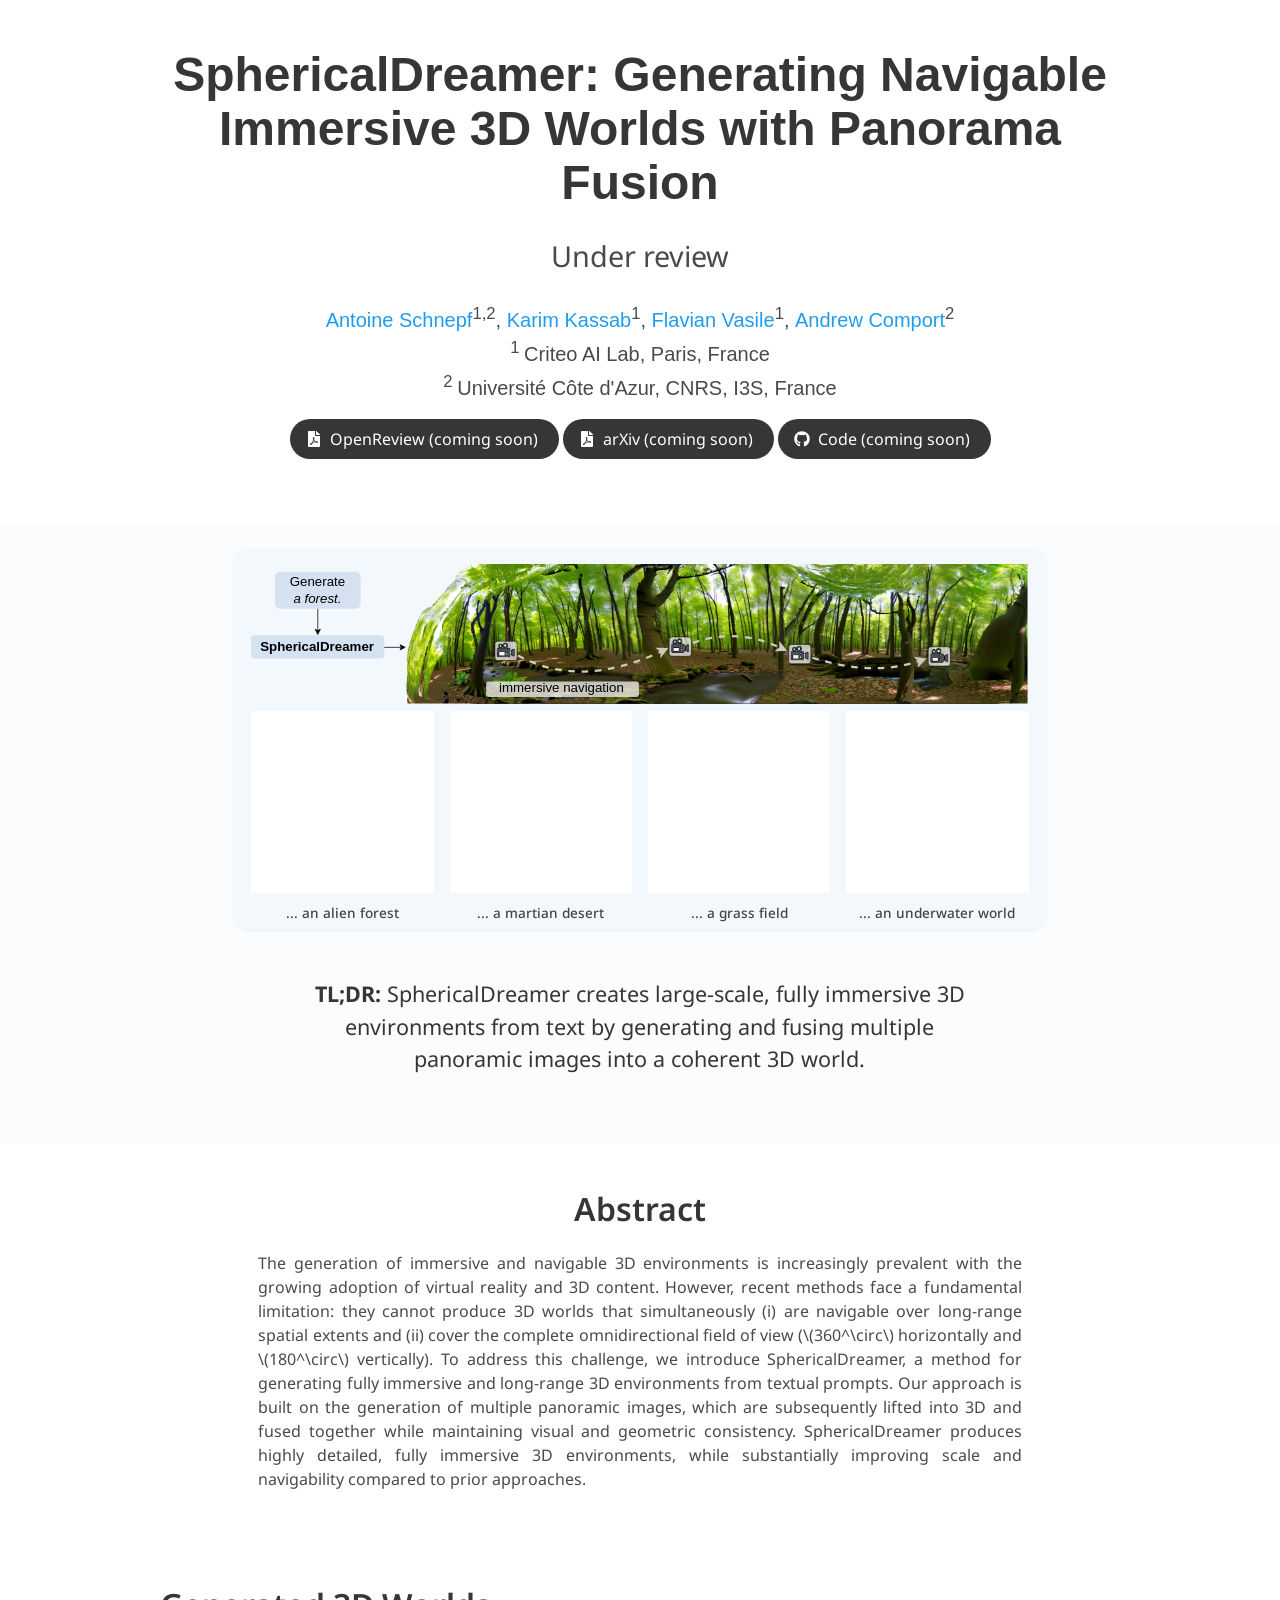
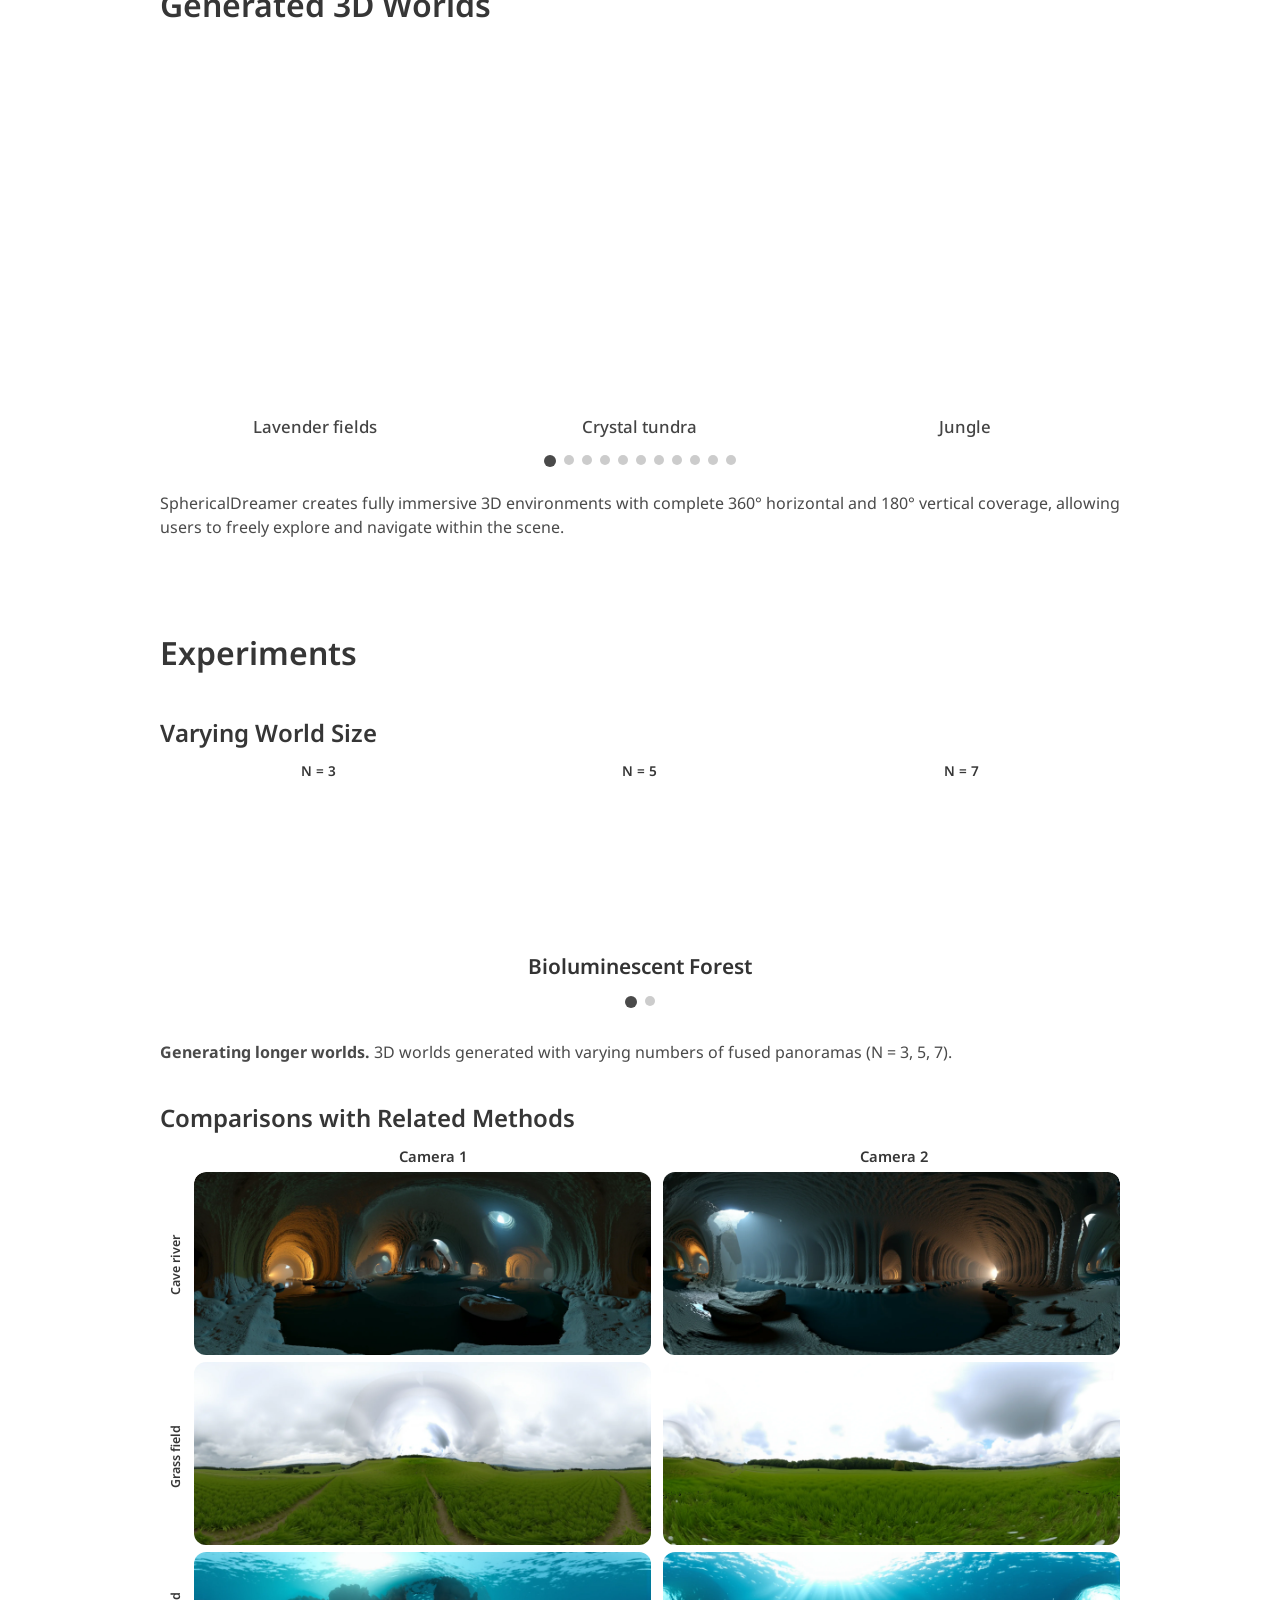
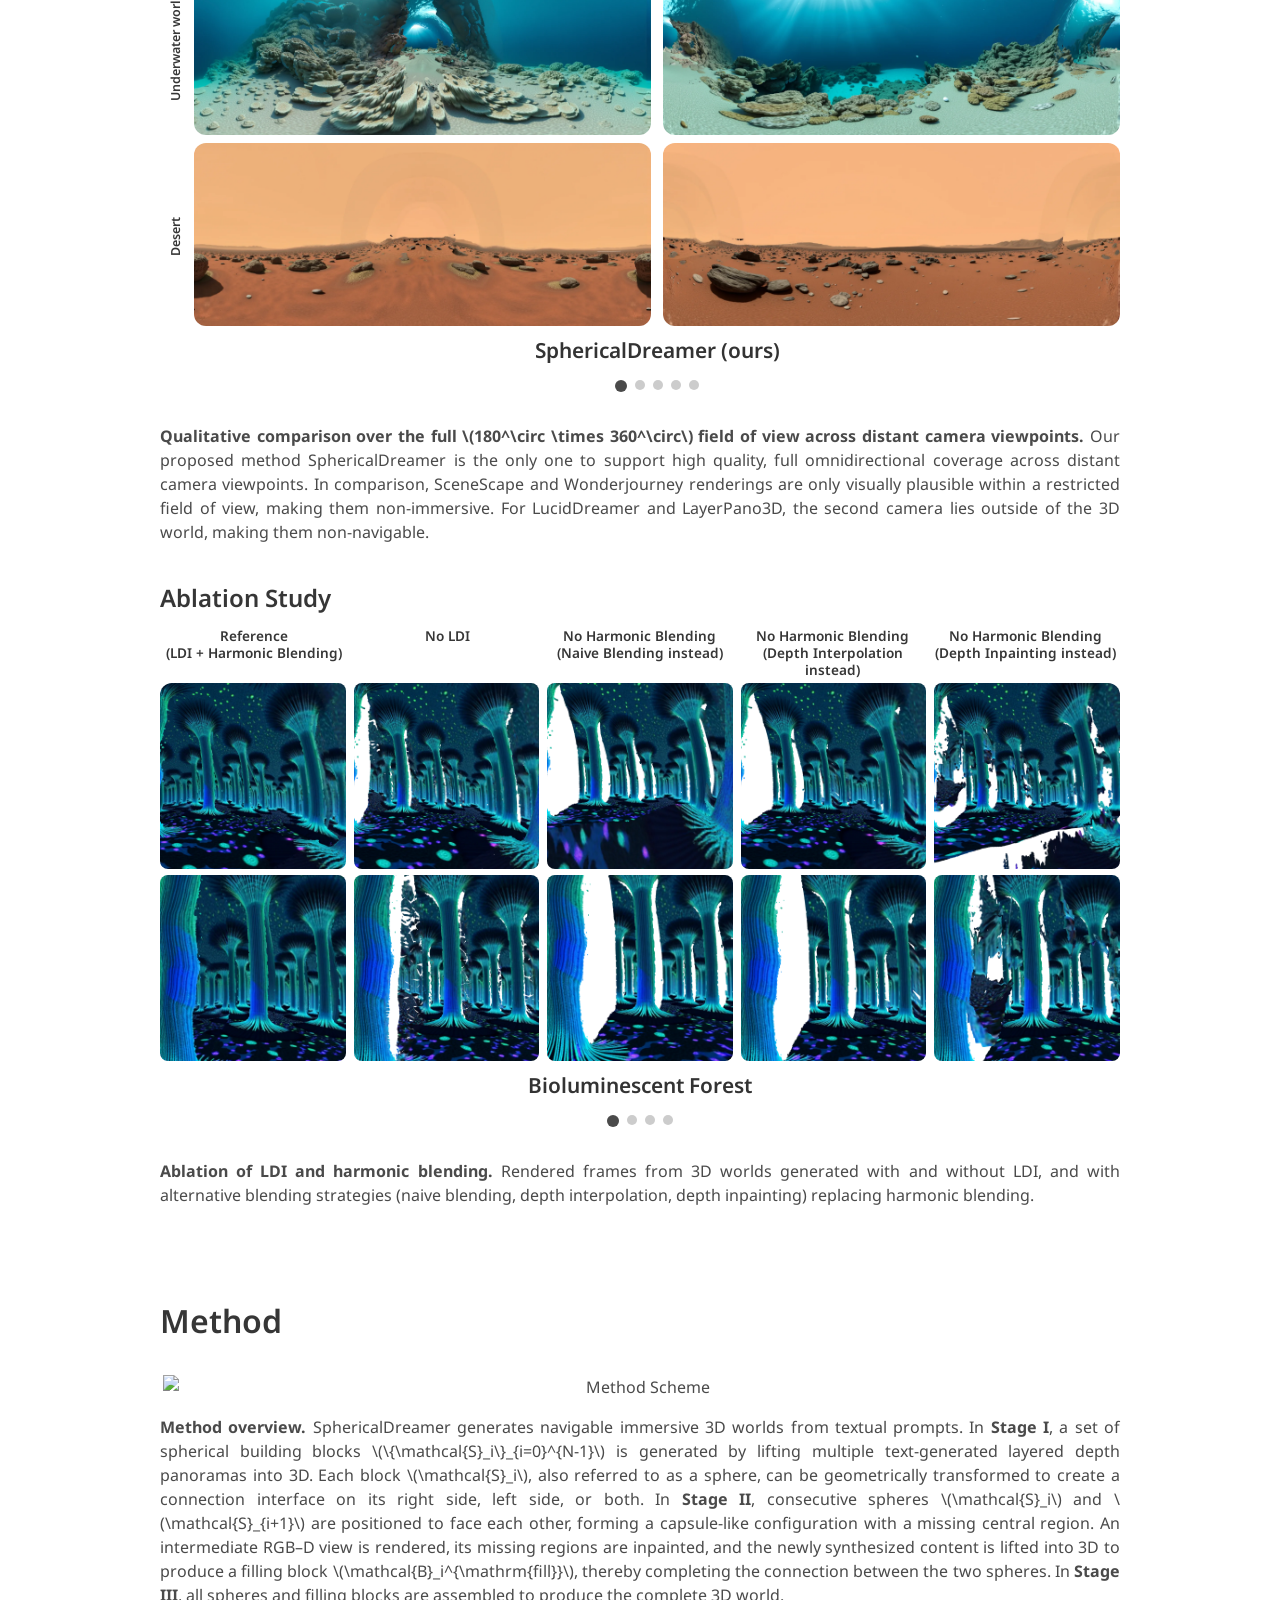
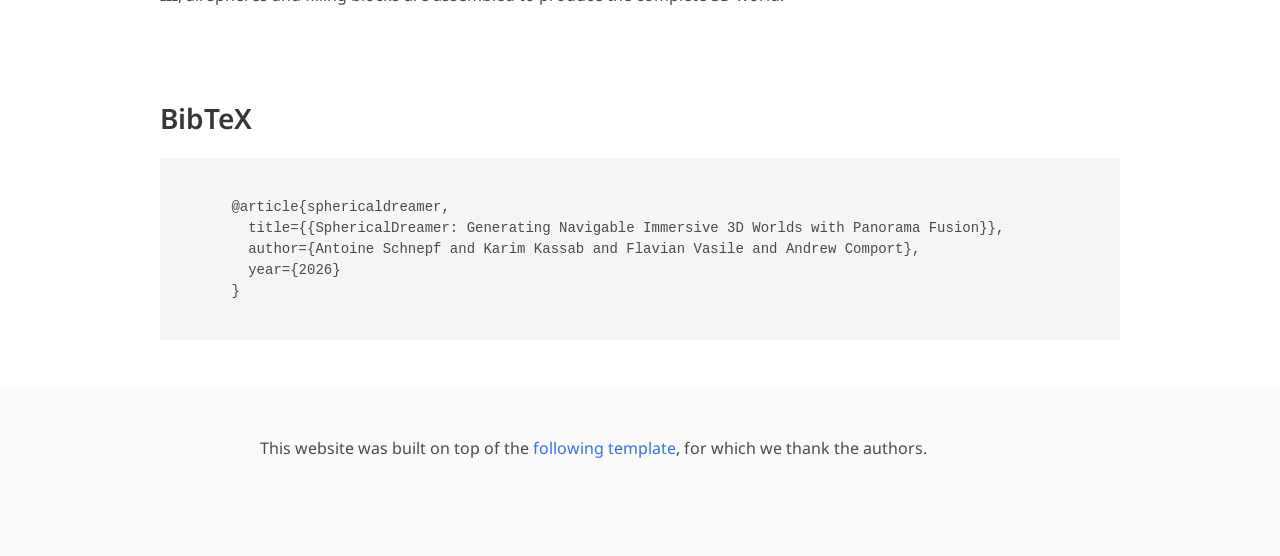
==== index.html @ f282c9ed "mobile version" ====
<!DOCTYPE html>
<html>
<head>
  <meta charset="utf-8">
  <meta name="description"
        content="">
  <meta name="keywords" content="NeRF">
  <meta name="viewport" content="width=device-width, initial-scale=1">
  <title>SphericalDreamer</title>

  <link rel="preconnect" href="https://fonts.googleapis.com">
  <link rel="preconnect" href="https://fonts.gstatic.com" crossorigin>
  <link href="https://fonts.googleapis.com/css?family=Google+Sans|Noto+Sans|Castoro"
        rel="stylesheet">

  <link rel="stylesheet" href="./static/css/bulma.min.css">
  <link rel="stylesheet" href="./static/css/bulma-carousel.min.css">
  <link rel="stylesheet" href="./static/css/bulma-slider.min.css">
  <link rel="stylesheet" href="./static/css/fontawesome.all.min.css">
  <link rel="stylesheet"
        href="https://cdn.jsdelivr.net/gh/jpswalsh/academicons@1/css/academicons.min.css">
  <link rel="stylesheet" href="./static/css/index.css">
  <script defer src="./static/js/fontawesome.all.min.js"></script>
  <script type="text/javascript" id="MathJax-script" async
        src="https://cdn.jsdelivr.net/npm/mathjax@3/es5/tex-mml-chtml.js">
  </script>
</head>

<body>
<section class="hero">
  <div class="hero-body">
    <div class="container is-max-desktop">
      <div class="columns is-centered">
        <div class="column has-text-centered">
          <h1 class="title is-1 publication-title">SphericalDreamer: Generating Navigable Immersive 3D Worlds with Panorama Fusion </h1>
          <h1 style="font-size:1.8rem">Under review</h1>
          <h1 style="font-size:1.8rem">   </h1><br>
          <div class="is-size-5 publication-authors">

            <span class="author-block">
              <a href="https://scholar.google.fr/citations?user=CcjdVBgAAAAJ&hl=fr" target="_blank" rel="noopener noreferrer">Antoine Schnepf</a><sup>1,2</sup>,
            </span>

            <span class="author-block">
              <a href="https://scholar.google.com/citations?user=0dObvuYAAAAJ&hl=fr" target="_blank" rel="noopener noreferrer">Karim Kassab</a><sup>1</sup>,
            </span>

            <span class="author-block">
              <a href="https://scholar.google.fr/citations?user=L7qb6ToAAAAJ&hl=en" target="_blank" rel="noopener noreferrer">Flavian Vasile</a><sup>1</sup>,
            </span>

            <span class="author-block">
              <a href="https://scholar.google.com/citations?user=8UW2vacAAAAJ&hl=en" target="_blank" rel="noopener noreferrer">Andrew Comport</a><sup>2</sup>
            </span>
          </div>

          <div class="is-size-5 publication-authors">
            <span class="author-block"><sup>1 </sup>Criteo AI Lab, Paris, France</span><br>
            <span class="author-block"><sup>2 </sup>Université Côte d'Azur, CNRS, I3S, France</span>
          </div>

          <div class="column has-text-centered">
            <div class="publication-links">
              <span class="link-block">
                <a href=""
                   class="external-link button is-normal is-rounded is-dark" target="_blank" rel="noopener noreferrer">
                  <span class="icon">
                      <i class="fas fa-file-pdf"></i>
                  </span>
                  <span>OpenReview (coming soon)</span>
                </a>
              </span>
              <span class="link-block">
                <a href=""
                   class="external-link button is-normal is-rounded is-dark" target="_blank" rel="noopener noreferrer">
                  <span class="icon">
                      <i class="fas fa-file-pdf"></i>
                  </span>
                  <span>arXiv (coming soon)</span>
                </a>
              </span>

              <span class="link-block">
                <a href=""
                   class="external-link button is-normal is-rounded is-dark" target="_blank" rel="noopener noreferrer">
                  <span class="icon">
                      <i class="fab fa-github"></i>
                  </span>
                  <span>Code (coming soon)</span>
                  </a>
              </span>

            </div>
          </div>
        </div>
      </div>
    </div>
  </div>

  <div class="hero-highlight-bleed">
    <div class="container is-max-desktop">
      <div class="columns is-centered">
        <div class="column" style="flex: none; width: 85%;">
          <div class="hero-fig-panel">
            <img src="./static/images/fig1-webpage.svg" alt="Figure 1" width="100%" style="display: block;"/>
            <div class="world-trio world-trio--hero columns is-variable is-2 is-multiline">
              <div class="column is-12-mobile is-3-tablet">
                <div class="world-trio__media">
                  <video autoplay muted loop playsinline preload="auto">
                    <source src="./static/videos/3d_worlds/alien_forest.mp4" type="video/mp4">
                  </video>
                </div>
                <p class="carousel-caption world-trio__caption">... an alien forest</p>
              </div>
              <div class="column is-12-mobile is-3-tablet">
                <div class="world-trio__media">
                  <video autoplay muted loop playsinline preload="auto">
                    <source src="./static/videos/3d_worlds/martian_desert.mp4" type="video/mp4">
                  </video>
                </div>
                <p class="carousel-caption world-trio__caption">... a martian desert</p>
              </div>
              <div class="column is-12-mobile is-3-tablet">
                <div class="world-trio__media">
                  <video autoplay muted loop playsinline preload="auto">
                    <source src="./static/videos/3d_worlds/grass_field.mp4" type="video/mp4">
                  </video>
                </div>
                <p class="carousel-caption world-trio__caption">... a grass field</p>
              </div>
              <div class="column is-12-mobile is-3-tablet">
                <div class="world-trio__media">
                  <video autoplay muted loop playsinline preload="auto">
                    <source src="./static/videos/3d_worlds/underwater.mp4" type="video/mp4">
                  </video>
                </div>
                <p class="carousel-caption world-trio__caption">... an underwater world</p>
              </div>
            </div>
          </div>
        </div>
      </div>
    </div>
    <div class="container is-max-desktop hero-tldr-wrap">
      <div class="columns is-centered">
        <div class="column has-text-centered" style="flex: none; width: 70%;">
          <div class="tldr-box">
            <p class="tldr-box-text"><span class="tldr-label">TL;DR:</span> SphericalDreamer creates large-scale, fully immersive 3D environments from text by generating and fusing multiple panoramic images into a coherent 3D world.</p>
          </div>
        </div>
      </div>
    </div>
  </div>
</section>

<section class="section">
  <div class="container is-max-desktop">
    <div class="columns is-centered">
      <div class="column is-four-fifths">
        <div class="abstract-panel">
          <h2 class="title is-3 has-text-centered">Abstract</h2>
          <div class="content has-text-justified">
            <p>The generation of immersive and navigable 3D environments is increasingly prevalent with the growing adoption of virtual reality and 3D content. However, recent methods face a fundamental limitation: they cannot produce 3D worlds that simultaneously (i) are navigable over long-range spatial extents and (ii) cover the complete omnidirectional field of view (\(360^\circ\) horizontally and \(180^\circ\) vertically). To address this challenge, we introduce SphericalDreamer, a method for generating fully immersive and long-range 3D environments from textual prompts. Our approach is built on the generation of multiple panoramic images, which are subsequently lifted into 3D and fused together while maintaining visual and geometric consistency. SphericalDreamer produces highly detailed, fully immersive 3D environments, while substantially improving scale and navigability compared to prior approaches.</p>
          </div>
        </div>
      </div>
    </div>
  </div>
</section>

<section class="section">
  <div class="container is-max-desktop">
    <div class="columns is-centered">
      <div class="column is-full-width">
        <h2 class="title is-3">Generated 3D Worlds</h2>

          <br><br>
          <div class="video-carousel video-carousel--triple" id="tripleWorldsCarousel">
            <button type="button" class="carousel-arrow prev" aria-label="Show previous videos">
              <svg viewBox="0 0 24 24"><path d="M15.41 7.41L14 6l-6 6 6 6 1.41-1.41L10.83 12z"/></svg>
            </button>
            <button type="button" class="carousel-arrow next" aria-label="Show next videos">
              <svg viewBox="0 0 24 24"><path d="M8.59 16.59L10 18l6-6-6-6-1.41 1.41L13.17 12z"/></svg>
            </button>
            <div class="carousel-viewport carousel-viewport--triple">
            <div class="carousel-track" id="tripleCarouselTrack">
              <div class="carousel-slide" data-caption="Lavender fields">
                <div class="triple-slide-media">
                  <video autoplay muted playsinline preload="auto" data-triple-video><source src="./static/videos/3d_worlds/lavander_fields.mp4" type="video/mp4"></video>
                </div>
                <p class="carousel-caption triple-slide-caption">Lavender fields</p>
              </div>
              <div class="carousel-slide" data-caption="Crystal tundra">
                <div class="triple-slide-media">
                  <video autoplay muted playsinline preload="auto" data-triple-video><source src="./static/videos/3d_worlds/crystal_toundra.mp4" type="video/mp4"></video>
                </div>
                <p class="carousel-caption triple-slide-caption">Crystal tundra</p>
              </div>
              <div class="carousel-slide" data-caption="Jungle">
                <div class="triple-slide-media">
                  <video autoplay muted playsinline preload="auto" data-triple-video><source src="./static/videos/3d_worlds/jungle.mp4" type="video/mp4"></video>
                </div>
                <p class="carousel-caption triple-slide-caption">Jungle</p>
              </div>
              <div class="carousel-slide" data-caption="Cave river">
                <div class="triple-slide-media">
                  <video autoplay muted playsinline preload="auto" data-triple-video><source src="./static/videos/3d_worlds/cave_river.mp4" type="video/mp4"></video>
                </div>
                <p class="carousel-caption triple-slide-caption">Cave river</p>
              </div>
              <div class="carousel-slide" data-caption="Desolated landscape">
                <div class="triple-slide-media">
                  <video autoplay muted playsinline preload="none" data-triple-video><source src="./static/videos/3d_worlds/desolated_landscape.mp4" type="video/mp4"></video>
                </div>
                <p class="carousel-caption triple-slide-caption">Desolated landscape</p>
              </div>
              <div class="carousel-slide" data-caption="Tomato fields">
                <div class="triple-slide-media">
                  <video autoplay muted playsinline preload="none" data-triple-video><source src="./static/videos/3d_worlds/tomato_fields.mp4" type="video/mp4"></video>
                </div>
                <p class="carousel-caption triple-slide-caption">Tomato fields</p>
              </div>
              <div class="carousel-slide" data-caption="Wetlands">
                <div class="triple-slide-media">
                  <video autoplay muted playsinline preload="none" data-triple-video><source src="./static/videos/3d_worlds/wetlands.mp4" type="video/mp4"></video>
                </div>
                <p class="carousel-caption triple-slide-caption">Wetlands</p>
              </div>
              <div class="carousel-slide" data-caption="Alien forest">
                <div class="triple-slide-media">
                  <video autoplay muted playsinline preload="none" data-triple-video><source src="./static/videos/3d_worlds/alien_forest.mp4" type="video/mp4"></video>
                </div>
                <p class="carousel-caption triple-slide-caption">Alien forest</p>
              </div>
              <div class="carousel-slide" data-caption="Martian desert">
                <div class="triple-slide-media">
                  <video autoplay muted playsinline preload="none" data-triple-video><source src="./static/videos/3d_worlds/martian_desert.mp4" type="video/mp4"></video>
                </div>
                <p class="carousel-caption triple-slide-caption">Martian desert</p>
              </div>
              <div class="carousel-slide" data-caption="Grass field">
                <div class="triple-slide-media">
                  <video autoplay muted playsinline preload="none" data-triple-video><source src="./static/videos/3d_worlds/grass_field.mp4" type="video/mp4"></video>
                </div>
                <p class="carousel-caption triple-slide-caption">Grass field</p>
              </div>
              <div class="carousel-slide" data-caption="Underwater world">
                <div class="triple-slide-media">
                  <video autoplay muted playsinline preload="none" data-triple-video><source src="./static/videos/3d_worlds/underwater.mp4" type="video/mp4"></video>
                </div>
                <p class="carousel-caption triple-slide-caption">Underwater world</p>
              </div>
            </div>
            </div>
            <div class="carousel-dots" id="tripleCarouselDots"></div>
          </div>

          <script>
          // Shared swipe helper — attaches touch listeners to a carousel element.
          // onLeft = swipe left (next), onRight = swipe right (prev).
          function addSwipe(el, onLeft, onRight) {
            var sx = null;
            el.addEventListener('touchstart', function(e) {
              sx = e.touches[0].clientX;
            }, { passive: true });
            el.addEventListener('touchend', function(e) {
              if (sx === null) return;
              var dx = e.changedTouches[0].clientX - sx;
              sx = null;
              if (Math.abs(dx) < 40) return;
              if (dx < 0) onLeft(); else onRight();
            }, { passive: true });
          }
          </script>

          <script>
          (function() {
            var GAP = 14;
            var TRANSITION_MS = 500;
            var PLAYBACK_RATE = 0.7;
            var SYNC_MS = 200;
            var SYNC_EPS = 0.12;
            var track = document.getElementById('tripleCarouselTrack');
            var carousel = document.getElementById('tripleWorldsCarousel');
            var tripleViewport = carousel.querySelector('.carousel-viewport--triple');
            var btnPrev = carousel.querySelector('.carousel-arrow.prev');
            var btnNext = carousel.querySelector('.carousel-arrow.next');
            var dotsContainer = document.getElementById('tripleCarouselDots');

            var slidesOrig = Array.prototype.slice.call(track.querySelectorAll('.carousel-slide'));
            var realTotal = slidesOrig.length;
            function getVisible() { return window.innerWidth <= 768 ? 1 : 3; }
            var visible = getVisible();
            var infinite = realTotal > visible;
            var maxIdx = infinite ? (realTotal - 1) : Math.max(0, realTotal - visible);
            var clonePad = visible + 2;
            var prefixCount = infinite ? Math.min(clonePad, realTotal) : 0;
            var suffixCount = prefixCount;

            if (infinite) {
              for (var pi = prefixCount - 1; pi >= 0; pi--) {
                var srcPre = slidesOrig[realTotal - prefixCount + pi];
                var clonePre = srcPre.cloneNode(true);
                clonePre.setAttribute('data-carousel-clone', 'prefix');
                track.insertBefore(clonePre, track.firstChild);
              }
              for (var sj = 0; sj < suffixCount; sj++) {
                var cloneSuf = slidesOrig[sj].cloneNode(true);
                cloneSuf.setAttribute('data-carousel-clone', 'suffix');
                track.appendChild(cloneSuf);
              }
            }

            var slides = track.querySelectorAll('.carousel-slide');
            var current = 0;
            var stepPx = 0;
            var wrapLock = false;
            var wrapTimer = null;
            var wrapEndHandler = null;

            carousel.style.setProperty('--carousel-slides', realTotal);
            carousel.style.setProperty('--triple-gap', GAP + 'px');

            var numDots = infinite ? realTotal : (maxIdx + 1);
            for (var i = 0; i < numDots; i++) {
              var dot = document.createElement('button');
              dot.className = 'carousel-dot' + (i === 0 ? ' active' : '');
              dot.setAttribute('aria-label', 'Go to triple carousel position ' + (i + 1));
              dot.dataset.index = i;
              dotsContainer.appendChild(dot);
            }
            var dots = dotsContainer.querySelectorAll('.carousel-dot');

            var groupsByKey = {};

            function mediaKey(v) {
              var candidates = [v.currentSrc, v.src];
              var srcEl = v.querySelector('source');
              if (srcEl) {
                if (srcEl.getAttribute('src')) candidates.push(srcEl.getAttribute('src'));
                if (srcEl.src) candidates.push(srcEl.src);
              }
              for (var i = 0; i < candidates.length; i++) {
                if (!candidates[i]) continue;
                try {
                  return new URL(candidates[i], document.baseURI).pathname;
                } catch (err) {}
              }
              return '';
            }

            function refreshGroups() {
              groupsByKey = {};
              Array.prototype.forEach.call(track.querySelectorAll('[data-triple-video]'), function(v) {
                var k = mediaKey(v);
                if (!k) return;
                if (!groupsByKey[k]) groupsByKey[k] = [];
                groupsByKey[k].push(v);
              });
            }

            function leaderVideoForKey(key) {
              for (var oi = 0; oi < slidesOrig.length; oi++) {
                var cand = slidesOrig[oi].querySelector('[data-triple-video]');
                if (cand && mediaKey(cand) === key) return cand;
              }
              var g = groupsByKey[key];
              return g && g[0] ? g[0] : null;
            }

            function setTimeForLogicalIndex(logicalIdx, t) {
              var slide = slidesOrig[logicalIdx];
              if (!slide) return;
              var ref = slide.querySelector('[data-triple-video]');
              if (!ref) return;
              var key = mediaKey(ref);
              var list = groupsByKey[key];
              if (!list || !list.length) return;
              var d = list[0].duration;
              if (d && isFinite(d)) t = Math.min(Math.max(0, t), Math.max(0, d - 0.04));
              else t = Math.max(0, t);
              list.forEach(function(v) {
                try {
                  if (Math.abs(v.currentTime - t) > 0.02) v.currentTime = t;
                } catch (ignore) {}
              });
            }

            function syncVisibleTimesToLogical(physicalStart, logicalIndices) {
              for (var k = 0; k < visible; k++) {
                var el = slides[physicalStart + k];
                if (!el) continue;
                var v = el.querySelector('[data-triple-video]');
                if (v) setTimeForLogicalIndex(logicalIndices[k], v.currentTime);
              }
            }

            function syncBeforeForwardSnap() {
              syncVisibleTimesToLogical(prefixCount + realTotal, [0, 1, 2]);
            }

            function syncBeforeBackwardSnap() {
              syncVisibleTimesToLogical(prefixCount - 1, [realTotal - 1, 0, 1]);
            }

            function restartGroupFromVideo(v) {
              if (!track.contains(v)) return;
              var k = mediaKey(v);
              if (!groupsByKey[k]) refreshGroups();
              var list = groupsByKey[k];
              if (!list) return;
              list.forEach(function(node) {
                node.currentTime = 0;
                node.playbackRate = PLAYBACK_RATE;
                node.play().catch(function() {});
              });
            }

            function syncClonesToLeaders() {
              Object.keys(groupsByKey).forEach(function(key) {
                var lead = leaderVideoForKey(key);
                if (!lead || lead.readyState < 1) return;
                var t = lead.currentTime;
                groupsByKey[key].forEach(function(v) {
                  if (v !== lead && Math.abs(v.currentTime - t) > SYNC_EPS) {
                    try {
                      v.currentTime = t;
                    } catch (ignore) {}
                  }
                });
              });
            }

            function resumeAllVideos() {
              Object.keys(groupsByKey).forEach(function(key) {
                groupsByKey[key].forEach(function(v) {
                  v.playbackRate = PLAYBACK_RATE;
                  if (v.paused && v.readyState >= 2) v.play().catch(function() {});
                });
              });
            }

            refreshGroups();

            // Track which logical indices have been triggered for preload.
            // Slides 0-3 start with preload="auto" in HTML; the rest are "none".
            var videoPreloaded = [];
            for (var vi = 0; vi < realTotal; vi++) videoPreloaded[vi] = vi < 4;

            // Trigger preload for a logical index that still has preload="none".
            function preloadLogicalVideo(idx) {
              idx = ((idx % realTotal) + realTotal) % realTotal;
              if (videoPreloaded[idx]) return;
              videoPreloaded[idx] = true;
              var slide = slidesOrig[idx];
              if (!slide) return;
              var v = slide.querySelector('[data-triple-video]');
              if (!v || v.preload === 'auto') return;
              v.preload = 'auto';
              v.load();
            }

            Array.prototype.forEach.call(track.querySelectorAll('[data-triple-video]'), function(v) {
              v.defaultPlaybackRate = PLAYBACK_RATE;
              v.playbackRate = PLAYBACK_RATE;
              v.addEventListener('loadedmetadata', function onMeta() {
                v.playbackRate = PLAYBACK_RATE;
                refreshGroups();
              });
              v.addEventListener('ended', function onEnd() {
                restartGroupFromVideo(v);
              });
              v.play().catch(function() {});
            });
            setInterval(syncClonesToLeaders, SYNC_MS);

            function translateXLogical() {
              if (!infinite) return current * stepPx;
              return (prefixCount + current) * stepPx;
            }

            function clearWrapState() {
              if (wrapTimer) {
                clearTimeout(wrapTimer);
                wrapTimer = null;
              }
              if (wrapEndHandler) {
                track.removeEventListener('transitionend', wrapEndHandler);
                wrapEndHandler = null;
              }
              wrapLock = false;
            }

            function syncLayout() {
              visible = getVisible();
              var W = tripleViewport ? tripleViewport.clientWidth : carousel.clientWidth;
              if (!W || W < 1) {
                requestAnimationFrame(syncLayout);
                return;
              }
              var s;
              if (realTotal <= visible) {
                s = realTotal > 0 ? W / realTotal : W;
              } else {
                s = Math.max(0, (W - (visible - 1) * GAP) / visible);
              }
              var physicalCount = slides.length;
              var trackWidth = physicalCount * s + Math.max(0, physicalCount - 1) * GAP;
              track.style.width = trackWidth + 'px';
              stepPx = s + GAP;
              slides.forEach(function(sl) {
                sl.style.flex = '0 0 ' + s + 'px';
                sl.style.width = s + 'px';
                sl.style.minWidth = '0';
              });
              track.style.transform = 'translateX(-' + translateXLogical() + 'px)';
            }

            function updateButtons() {
              btnPrev.disabled = false;
              btnNext.disabled = false;
            }

            function updateDots() {
              dots.forEach(function(d, i) {
                d.classList.toggle('active', i === current);
              });
            }

            function applyTransform(instant) {
              var x = translateXLogical();
              if (instant) {
                var prev = track.style.transition;
                track.style.transition = 'none';
                track.style.transform = 'translateX(-' + x + 'px)';
                void track.offsetWidth;
                track.style.transition = prev;
              } else {
                track.style.transform = 'translateX(-' + x + 'px)';
              }
            }

            function goTo(index) {
              clearWrapState();
              if (index < 0) index = 0;
              if (index > maxIdx) index = maxIdx;
              current = index;
              applyTransform(false);
              resumeAllVideos();
              updateButtons();
              updateDots();
              preloadLogicalVideo(current + visible);
            }

            function finishForwardWrap() {
              if (!wrapLock) return;
              clearWrapState();
              syncBeforeForwardSnap();
              current = 0;
              applyTransform(true);
              resumeAllVideos();
              updateDots();
              updateButtons();
              preloadLogicalVideo(current + visible);
            }

            function finishBackwardWrap() {
              if (!wrapLock) return;
              clearWrapState();
              syncBeforeBackwardSnap();
              current = maxIdx;
              applyTransform(true);
              resumeAllVideos();
              updateDots();
              updateButtons();
              preloadLogicalVideo(current + visible);
            }

            function goStep(delta) {
              if (wrapLock) return;

              if (!infinite) {
                var nextSimple = current + delta;
                var instantWrap =
                  (delta > 0 && current >= maxIdx) ||
                  (delta < 0 && current <= 0);
                if (delta > 0 && nextSimple > maxIdx) nextSimple = 0;
                if (delta < 0 && nextSimple < 0) nextSimple = maxIdx;
                current = nextSimple;
                applyTransform(instantWrap);
                resumeAllVideos();
                updateButtons();
                updateDots();
                preloadLogicalVideo(current + visible);
                return;
              }

              if (delta > 0 && current === maxIdx) {
                wrapLock = true;
                var ghostForward = (prefixCount + realTotal) * stepPx;
                track.style.transform = 'translateX(-' + ghostForward + 'px)';
                wrapEndHandler = function(e) {
                  if (e.propertyName !== 'transform') return;
                  finishForwardWrap();
                };
                track.addEventListener('transitionend', wrapEndHandler);
                wrapTimer = setTimeout(finishForwardWrap, TRANSITION_MS + 80);
                updateButtons();
                return;
              }

              if (delta < 0 && current === 0) {
                wrapLock = true;
                var ghostBack = (prefixCount - 1) * stepPx;
                track.style.transform = 'translateX(-' + ghostBack + 'px)';
                wrapEndHandler = function(e) {
                  if (e.propertyName !== 'transform') return;
                  finishBackwardWrap();
                };
                track.addEventListener('transitionend', wrapEndHandler);
                wrapTimer = setTimeout(finishBackwardWrap, TRANSITION_MS + 80);
                updateButtons();
                return;
              }

              current += delta;
              applyTransform(false);
              resumeAllVideos();
              updateButtons();
              updateDots();
              preloadLogicalVideo(current + visible);
            }

            window.__navTripleGallery = function(delta) {
              if (delta < 0) goStep(-1);
              else if (delta > 0) goStep(1);
            };

            btnPrev.addEventListener('click', function() { goStep(-1); });
            btnNext.addEventListener('click', function() { goStep(1); });
            addSwipe(carousel, function() { goStep(1); }, function() { goStep(-1); });

            dotsContainer.addEventListener('click', function(e) {
              if (e.target.classList.contains('carousel-dot')) {
                goTo(parseInt(e.target.dataset.index, 10));
              }
            });

            syncLayout();
            updateButtons();
            updateDots();

            var resizeTimer;
            function onResize() {
              clearTimeout(resizeTimer);
              resizeTimer = setTimeout(function() {
                syncLayout();
              }, 80);
            }
            window.addEventListener('resize', onResize);
            if (typeof ResizeObserver !== 'undefined' && tripleViewport) {
              new ResizeObserver(onResize).observe(tripleViewport);
            }

            document.addEventListener('keydown', function(e) {
              if (e.key !== 'ArrowLeft' && e.key !== 'ArrowRight') return;
              if (e.target.closest && e.target.closest('input, textarea, select, [contenteditable="true"]')) return;
              var delta = e.key === 'ArrowLeft' ? -1 : 1;
              var singleEl = document.getElementById('worldsCarousel');
              var tripleEl = document.getElementById('tripleWorldsCarousel');
              function intersectArea(el) {
                if (!el) return 0;
                var r = el.getBoundingClientRect();
                var top = Math.max(0, r.top);
                var bottom = Math.min(window.innerHeight, r.bottom);
                var left = Math.max(0, r.left);
                var right = Math.min(window.innerWidth, r.right);
                var h = bottom - top;
                var w = right - left;
                return h > 0 && w > 0 ? h * w : 0;
              }
              var active = document.activeElement;
              if (tripleEl && tripleEl.contains(active) && typeof window.__navTripleGallery === 'function') {
                e.preventDefault();
                window.__navTripleGallery(delta);
                return;
              }
              if (singleEl && singleEl.contains(active) && typeof window.__navSingleGallery === 'function') {
                e.preventDefault();
                window.__navSingleGallery(delta);
                return;
              }
              var aT = intersectArea(tripleEl);
              var aS = intersectArea(singleEl);
              if (aT > aS && aT > 0 && typeof window.__navTripleGallery === 'function') {
                e.preventDefault();
                window.__navTripleGallery(delta);
              } else if (aS > 0 && typeof window.__navSingleGallery === 'function') {
                e.preventDefault();
                window.__navSingleGallery(delta);
              }
            });
          })();
          </script>

          <p style="margin-top: 1.5rem;">SphericalDreamer creates fully immersive 3D environments with complete 360° horizontal and 180° vertical coverage, allowing users to freely explore and navigate within the scene.</p>

      </div>
    </div>
  </div>
</section>
<section class="section">
  <div class="container is-max-desktop">
    <div class="columns is-centered">
      <div class="column is-full-width">
        <h2 class="title is-3">Experiments</h2>

        <h3 class="title is-4" style="margin-top: 1.5rem; margin-bottom: 1rem;">Varying World Size</h3>
        <div class="abl-carousel-widget">
          <div class="abl-col-headings" id="ablNColHeadings"></div>
          <div class="video-carousel carousel--panel" id="ablNCarousel" tabindex="0">
            <button type="button" class="carousel-arrow prev" aria-label="Previous scene">
              <svg viewBox="0 0 24 24"><path d="M15.41 7.41L14 6l-6 6 6 6 1.41-1.41L10.83 12z"/></svg>
            </button>
            <button type="button" class="carousel-arrow next" aria-label="Next scene">
              <svg viewBox="0 0 24 24"><path d="M8.59 16.59L10 18l6-6-6-6-1.41 1.41L13.17 12z"/></svg>
            </button>
            <div class="carousel-track" id="ablNTrack"></div>
            <p class="carousel-caption" id="ablNCaption"></p>
            <div class="carousel-dots" id="ablNDots"></div>
          </div>
        </div>
        <script>
        (function() {
          var BASE = './static/videos/ablation_N_walk';
          var SCENES = [
            { key: 'bioluminescent_forest_2', caption: 'Bioluminescent Forest' },
            { key: 'phantom_opera_cave_river', caption: 'Phantom Opera Cave River' }
          ];
          var N_VALUES = [3, 5, 7];
          var cols = N_VALUES.length;

          var headingsEl = document.getElementById('ablNColHeadings');
          headingsEl.style.gridTemplateColumns = 'repeat(' + cols + ', minmax(0, 1fr))';
          N_VALUES.forEach(function(n) {
            var label = document.createElement('div');
            label.className = 'abl-col-heading';
            label.textContent = 'N = ' + n;
            headingsEl.appendChild(label);
          });

          var track = document.getElementById('ablNTrack');
          var captionEl = document.getElementById('ablNCaption');
          var dotsContainer = document.getElementById('ablNDots');
          var carousel = document.getElementById('ablNCarousel');

          var slideVideos = [];

          SCENES.forEach(function(scene) {
            var slide = document.createElement('div');
            slide.className = 'carousel-slide';
            slide.dataset.caption = scene.caption;
            var grid = document.createElement('div');
            grid.className = 'abl-grid';
            grid.style.gridTemplateColumns = 'repeat(' + cols + ', minmax(0, 1fr))';
            var videos = [];
            N_VALUES.forEach(function(n) {
              var cell = document.createElement('div');
              cell.className = 'abl-grid__cell';
              var video = document.createElement('video');
              video.muted = true;
              video.playsInline = true;
              video.preload = 'auto';
              var source = document.createElement('source');
              source.src = BASE + '/ABL_N--' + scene.key + '--N=' + n + '__rendered_trajectories__walk.mp4';
              source.type = 'video/mp4';
              video.defaultPlaybackRate = 0.7;
              video.playbackRate = 0.7;
              video.appendChild(source);
              cell.appendChild(video);
              grid.appendChild(cell);
              videos.push(video);
            });
            slideVideos.push(videos);
            slide.appendChild(grid);
            track.appendChild(slide);
          });

          function restartSlideVideos(idx) {
            var vids = slideVideos[idx];
            if (!vids) return;
            vids.forEach(function(v) {
              v.currentTime = 0;
              v.playbackRate = 0.7;
              v.play().catch(function() {});
            });
          }

          slideVideos.forEach(function(vids, idx) {
            var endedFlags = vids.map(function() { return false; });
            vids.forEach(function(v, vi) {
              v.addEventListener('ended', function() {
                endedFlags[vi] = true;
                var allDone = endedFlags.every(function(f) { return f; });
                if (allDone) {
                  for (var k = 0; k < endedFlags.length; k++) endedFlags[k] = false;
                  restartSlideVideos(idx);
                }
              });
            });
          });

          var slides = track.querySelectorAll('.carousel-slide');
          var total = slides.length;
          if (total === 0) return;
          var current = 0;

          for (var i = 0; i < total; i++) {
            var dot = document.createElement('button');
            dot.type = 'button';
            dot.className = 'carousel-dot' + (i === 0 ? ' active' : '');
            dot.setAttribute('aria-label', 'Go to scene ' + (i + 1));
            dot.dataset.index = String(i);
            dotsContainer.appendChild(dot);
          }
          var dots = dotsContainer.querySelectorAll('.carousel-dot');
          carousel.style.setProperty('--carousel-slides', String(total));

          function goTo(index) {
            if (index < 0) index = total - 1;
            if (index >= total) index = 0;
            current = index;
            track.style.transform = 'translateX(-' + (current * 100 / total) + '%)';
            captionEl.textContent = slides[current].dataset.caption || '';
            dots.forEach(function(d, j) { d.classList.toggle('active', j === current); });
            restartSlideVideos(current);
          }

          carousel.querySelector('.carousel-arrow.prev').addEventListener('click', function() { goTo(current - 1); });
          carousel.querySelector('.carousel-arrow.next').addEventListener('click', function() { goTo(current + 1); });
          addSwipe(carousel, function() { goTo(current + 1); }, function() { goTo(current - 1); });
          dotsContainer.addEventListener('click', function(e) {
            if (e.target.classList.contains('carousel-dot')) goTo(parseInt(e.target.dataset.index, 10));
          });
          goTo(0);
          carousel.addEventListener('click', function() { carousel.focus({ preventScroll: true }); });
        })();
        </script>
        <p class="content has-text-justified" style="margin-top: 2em;">
          <b>Generating longer worlds.</b> 3D worlds generated with varying numbers of fused panoramas (N&nbsp;=&nbsp;3, 5, 7). 
        </p>

        <h3 class="title is-4" style="margin-top: 2.5rem; margin-bottom: 1rem;">Comparisons with Related Methods</h3>
        <div class="qual-panel-widget">
          <div class="qual-panel-top-row">
            <div class="qual-panel-corner-spacer" aria-hidden="true"></div>
            <div class="qual-panel-column-headings">
              <div class="qual-panel-column-headings__label">Camera 1</div>
              <div class="qual-panel-column-headings__label">Camera 2</div>
            </div>
          </div>
          <div class="qual-panel-body">
            <div class="qual-panel-row-labels" id="qualPanelRowLabels"></div>
            <div class="video-carousel carousel--panel" id="qualPanelCarousel" tabindex="0">
          <button type="button" class="carousel-arrow prev" aria-label="Previous panel">
            <svg viewBox="0 0 24 24"><path d="M15.41 7.41L14 6l-6 6 6 6 1.41-1.41L10.83 12z"/></svg>
          </button>
          <button type="button" class="carousel-arrow next" aria-label="Next panel">
            <svg viewBox="0 0 24 24"><path d="M8.59 16.59L10 18l6-6-6-6-1.41 1.41L13.17 12z"/></svg>
          </button>
          <div class="carousel-track" id="qualPanelCarouselTrack"></div>
          <p class="carousel-caption" id="qualPanelCarouselCaption"></p>
          <div class="carousel-dots" id="qualPanelCarouselDots"></div>
            </div>
          </div>
        </div>
        <script>
        (function() {
          var QX_BASE = './static/images/qualitative_experiments';
          var QX_SCENES = [
            'phantom_opera_cave_river',
            'sound_of_music_grass_field',
            'coral_reef_canyon',
            'martian_badlands_2'
          ];
          var QX_ROW_CAPTIONS = [
            'Cave river',
            'Grass field',
            'Underwater world',
            'Desert'
          ];
          function qxCam(methodFolder, cam) {
            var suf = cam === 1 ? 'eqr_x0.webp' : 'eqr_x1.webp';
            return QX_SCENES.map(function(scene) {
              return QX_BASE + '/' + scene + '/' + methodFolder + '/' + suf;
            });
          }
          var QUAL_PANELS = [
            {
              caption: 'SphericalDreamer (ours)',
              columns: [
                { images: qxCam('sphericaldreamer', 1) },
                { images: qxCam('sphericaldreamer', 2) }
              ]
            },
            {
              caption: 'SceneScape',
              columns: [
                { images: qxCam('scenescape', 1) },
                { images: qxCam('scenescape', 2) }
              ]
            },
            {
              caption: 'WonderJourney',
              columns: [
                { images: qxCam('wonderjourney', 1) },
                { images: qxCam('wonderjourney', 2) }
              ]
            },
            {
              caption: 'LayerPano3D',
              columns: [
                { images: qxCam('layerpano3d', 1) },
                { images: qxCam('layerpano3d', 2) }
              ]
            },
            {
              caption: 'LucidDreamer',
              columns: [
                { images: qxCam('luciddreamer', 1) },
                { images: qxCam('luciddreamer', 2) }
              ]
            }
          ];

          function buildPanelSlides(track, panels) {
            track.textContent = '';
            panels.forEach(function(panel) {
              var slide = document.createElement('div');
              slide.className = 'carousel-slide qual-panel-slide';
              slide.dataset.caption = panel.caption;
              var wrap = document.createElement('div');
              wrap.className = 'qual-panel';
              var rowsWrap = document.createElement('div');
              rowsWrap.className = 'qual-panel__rows';
              var nRows = (panel.columns[0] && panel.columns[0].images) ? panel.columns[0].images.length : 0;
              for (var r = 0; r < nRows; r++) {
                var rowEl = document.createElement('div');
                rowEl.className = 'qual-panel__row';
                for (var c = 0; c < panel.columns.length; c++) {
                  var src = panel.columns[c].images[r];
                  var cell = document.createElement('div');
                  cell.className = 'qual-panel__cell';
                  var img = document.createElement('img');
                  img.className = 'qual-panel__img';
                  img.src = src;
                  img.alt = '';
                  img.loading = 'lazy';
                  img.addEventListener('load', scheduleQualRowSync);
                  img.addEventListener('error', scheduleQualRowSync);
                  cell.appendChild(img);
                  rowEl.appendChild(cell);
                }
                rowsWrap.appendChild(rowEl);
              }
              wrap.appendChild(rowsWrap);
              slide.appendChild(wrap);
              track.appendChild(slide);
            });
          }

          var rowLabelsEl = document.getElementById('qualPanelRowLabels');
          if (QX_ROW_CAPTIONS.length !== QX_SCENES.length) {
            console.warn('QX_ROW_CAPTIONS and QX_SCENES must have the same length.');
          }
          QX_ROW_CAPTIONS.forEach(function(text) {
            var row = document.createElement('div');
            row.className = 'qual-panel-row-label';
            var inner = document.createElement('span');
            inner.className = 'qual-panel-row-label__text';
            inner.textContent = text;
            row.appendChild(inner);
            rowLabelsEl.appendChild(row);
          });

          var track = document.getElementById('qualPanelCarouselTrack');
          var captionEl = document.getElementById('qualPanelCarouselCaption');
          var dotsContainer = document.getElementById('qualPanelCarouselDots');
          var carousel = document.getElementById('qualPanelCarousel');
          var slides;
          var current = 0;
          var qualRowSyncTimer = null;
          function syncQualPanelRowHeights() {
            if (!slides || !slides.length) return;
            var slide = slides[current];
            if (!slide || !rowLabelsEl) return;
            var imgRows = slide.querySelectorAll('.qual-panel__row');
            var labels = rowLabelsEl.querySelectorAll('.qual-panel-row-label');
            for (var i = 0; i < labels.length; i++) {
              var row = imgRows[i];
              var h = row ? row.getBoundingClientRect().height : 0;
              labels[i].style.minHeight = h > 0 ? h + 'px' : '';
            }
          }
          function scheduleQualRowSync() {
            if (qualRowSyncTimer) clearTimeout(qualRowSyncTimer);
            qualRowSyncTimer = setTimeout(function() {
              qualRowSyncTimer = null;
              syncQualPanelRowHeights();
            }, 30);
          }

          buildPanelSlides(track, QUAL_PANELS);
          slides = track.querySelectorAll('.carousel-slide');
          var total = slides.length;
          if (total === 0) return;

          for (var i = 0; i < total; i++) {
            var dot = document.createElement('button');
            dot.type = 'button';
            dot.className = 'carousel-dot' + (i === 0 ? ' active' : '');
            dot.setAttribute('aria-label', 'Go to panel ' + (i + 1));
            dot.dataset.index = String(i);
            dotsContainer.appendChild(dot);
          }
          var dots = dotsContainer.querySelectorAll('.carousel-dot');
          carousel.style.setProperty('--carousel-slides', String(total));

          function goTo(index) {
            if (index < 0) index = total - 1;
            if (index >= total) index = 0;
            current = index;
            track.style.transform = 'translateX(-' + (current * 100 / total) + '%)';
            captionEl.textContent = slides[current].dataset.caption || '';
            dots.forEach(function(d, j) {
              d.classList.toggle('active', j === current);
            });
            scheduleQualRowSync();
            setTimeout(scheduleQualRowSync, 520);
          }

          carousel.querySelector('.carousel-arrow.prev').addEventListener('click', function() { goTo(current - 1); });
          carousel.querySelector('.carousel-arrow.next').addEventListener('click', function() { goTo(current + 1); });
          addSwipe(carousel, function() { goTo(current + 1); }, function() { goTo(current - 1); });
          dotsContainer.addEventListener('click', function(e) {
            var t = e.target;
            if (t.classList.contains('carousel-dot')) {
              goTo(parseInt(t.dataset.index, 10));
            }
          });
          goTo(0);
          window.addEventListener('resize', scheduleQualRowSync);
          track.addEventListener('transitionend', function(e) {
            if (e.propertyName === 'transform') scheduleQualRowSync();
          });

          carousel.addEventListener('click', function() {
            carousel.focus({ preventScroll: true });
          });

          document.addEventListener('keydown', function(e) {
            if (e.key !== 'ArrowLeft' && e.key !== 'ArrowRight') return;
            if (e.target.closest && e.target.closest('input, textarea, select, [contenteditable="true"]')) return;
            if (!carousel.contains(document.activeElement)) return;
            e.preventDefault();
            if (e.key === 'ArrowLeft') goTo(current - 1);
            else goTo(current + 1);
          });
        })();
        </script>
        <p class="content has-text-justified" style="margin-top: 2em;">
          <b>Qualitative comparison over the full \(180^\circ \times 360^\circ\) field of view across distant camera viewpoints.</b> Our proposed method SphericalDreamer is the only one to support high quality, full omnidirectional coverage across distant camera viewpoints. In comparison, SceneScape and Wonderjourney renderings are only visually plausible within a restricted field of view, making them non-immersive. For LucidDreamer and LayerPano3D, the second camera lies outside of the 3D world, making them non-navigable.
        </p>

        <h3 class="title is-4" style="margin-top: 2.5rem; margin-bottom: 1rem;">Ablation Study</h3>
        <div class="abl-carousel-widget">
          <div class="abl-col-headings" id="ablImgColHeadings"></div>
          <div class="video-carousel carousel--panel" id="ablImgCarousel" tabindex="0">
            <button type="button" class="carousel-arrow prev" aria-label="Previous scene">
              <svg viewBox="0 0 24 24"><path d="M15.41 7.41L14 6l-6 6 6 6 1.41-1.41L10.83 12z"/></svg>
            </button>
            <button type="button" class="carousel-arrow next" aria-label="Next scene">
              <svg viewBox="0 0 24 24"><path d="M8.59 16.59L10 18l6-6-6-6-1.41 1.41L13.17 12z"/></svg>
            </button>
            <div class="carousel-track" id="ablImgTrack"></div>
            <p class="carousel-caption" id="ablImgCaption"></p>
            <div class="carousel-dots" id="ablImgDots"></div>
          </div>
        </div>
        <script>
        (function() {
          var BASE = './static/images/visuals_ABL_hlblend_ldi/rot_trans';
          var SCENES = [
            { key: 'bioluminescent_forest_2', caption: 'Bioluminescent Forest', frames: [19, 17] },
            { key: 'martian_badlands_2', caption: 'Martian Badlands', frames: [5, 19] },
            { key: 'phantom_opera_cave_river', caption: 'Phantom Opera Cave River', frames: [7, 15] },
            { key: 'sound_of_music_grass_field', caption: 'Sound of Music Grass Field', frames: [3, 18] }
          ];
          var METHODS = [
            { label: 'Reference\n(LDI + Harmonic Blending)',
              path: function(s, f) { return BASE + '/' + s + '/frame_' + f + '.webp'; } },
            { label: 'No LDI',
              path: function(s, f) { return BASE + '/no-ldi--' + s + '/frame_' + f + '.webp'; } },
            { label: 'No Harmonic Blending\n(Naive Blending instead)',
              path: function(s, f) { return BASE + '/no-hblend-naive--' + s + '/frame_' + f + '.webp'; } },
            { label: 'No Harmonic Blending\n(Depth Interpolation instead)',
              path: function(s, f) { return BASE + '/no-hblend-interp--' + s + '/frame_' + f + '.webp'; } },
            { label: 'No Harmonic Blending\n(Depth Inpainting instead)',
              path: function(s, f) { return BASE + '/no-hblend-inpaint--' + s + '/frame_' + f + '.webp'; } }
          ];
          var cols = METHODS.length;

          function pad4(n) { return ('0000' + n).slice(-4); }

          var headingsEl = document.getElementById('ablImgColHeadings');
          headingsEl.style.gridTemplateColumns = 'repeat(' + cols + ', minmax(0, 1fr))';
          METHODS.forEach(function(m) {
            var label = document.createElement('div');
            label.className = 'abl-col-heading';
            label.innerHTML = m.label.replace(/\n/g, '<br>');
            headingsEl.appendChild(label);
          });

          var track = document.getElementById('ablImgTrack');
          var captionEl = document.getElementById('ablImgCaption');
          var dotsContainer = document.getElementById('ablImgDots');
          var carousel = document.getElementById('ablImgCarousel');

          SCENES.forEach(function(scene) {
            var slide = document.createElement('div');
            slide.className = 'carousel-slide';
            slide.dataset.caption = scene.caption;
            var container = document.createElement('div');
            scene.frames.forEach(function(frameIdx, rowIdx) {
              var grid = document.createElement('div');
              grid.className = 'abl-grid';
              if (rowIdx > 0) grid.style.marginTop = '6px';
              grid.style.gridTemplateColumns = 'repeat(' + cols + ', minmax(0, 1fr))';
              METHODS.forEach(function(method) {
                var cell = document.createElement('div');
                cell.className = 'abl-grid__cell';
                var img = document.createElement('img');
                img.src = method.path(scene.key, pad4(frameIdx));
                img.alt = '';
                img.loading = 'lazy';
                img.decoding = 'async';
                img.style.width = '100%';
                img.style.display = 'block';
                cell.appendChild(img);
                grid.appendChild(cell);
              });
              container.appendChild(grid);
            });
            slide.appendChild(container);
            track.appendChild(slide);
          });

          var slides = track.querySelectorAll('.carousel-slide');
          var total = slides.length;
          if (total === 0) return;
          var current = 0;

          for (var i = 0; i < total; i++) {
            var dot = document.createElement('button');
            dot.type = 'button';
            dot.className = 'carousel-dot' + (i === 0 ? ' active' : '');
            dot.setAttribute('aria-label', 'Go to scene ' + (i + 1));
            dot.dataset.index = String(i);
            dotsContainer.appendChild(dot);
          }
          var dots = dotsContainer.querySelectorAll('.carousel-dot');
          carousel.style.setProperty('--carousel-slides', String(total));

          function goTo(index) {
            if (index < 0) index = total - 1;
            if (index >= total) index = 0;
            current = index;
            track.style.transform = 'translateX(-' + (current * 100 / total) + '%)';
            captionEl.textContent = slides[current].dataset.caption || '';
            dots.forEach(function(d, j) { d.classList.toggle('active', j === current); });
          }

          carousel.querySelector('.carousel-arrow.prev').addEventListener('click', function() { goTo(current - 1); });
          carousel.querySelector('.carousel-arrow.next').addEventListener('click', function() { goTo(current + 1); });
          addSwipe(carousel, function() { goTo(current + 1); }, function() { goTo(current - 1); });
          dotsContainer.addEventListener('click', function(e) {
            if (e.target.classList.contains('carousel-dot')) goTo(parseInt(e.target.dataset.index, 10));
          });
          goTo(0);
          carousel.addEventListener('click', function() { carousel.focus({ preventScroll: true }); });
        })();
        </script>
        <p class="content has-text-justified" style="margin-top: 2em;">
          <b>Ablation of LDI and harmonic blending.</b> Rendered frames from 3D worlds generated with and without LDI, and with alternative blending strategies (naive blending, depth interpolation, depth inpainting) replacing harmonic blending. 
        </p>
      </div>
    </div>
  </div>
</section>
<section class="section">
  <div class="container is-max-desktop">
    <div class="columns is-centered">
      <div class="column is-full-width">
        <h2 class="title is-3">Method</h2>
        <br>
        <div class="content has-text-justified">
          <div class="columns is-centered has-text-centered method-figure-wrap">
            <img src="static/images/method_main.svg" alt="Method Scheme" style="width: 97%; height: auto;" loading="lazy" decoding="async"/>
          </div>
          <p class="method-overview-caption">
            <b>Method overview.</b>
            SphericalDreamer generates navigable immersive 3D worlds from textual prompts. 
            In <b>Stage I</b>, a set of spherical building blocks \(\{\mathcal{S}_i\}_{i=0}^{N-1}\) is generated by lifting multiple text-generated layered depth panoramas into 3D. Each block \(\mathcal{S}_i\), also referred to as a sphere, can be geometrically transformed to create a connection interface on its right side, left side, or both. In <b>Stage II</b>, consecutive spheres \(\mathcal{S}_i\) and \(\mathcal{S}_{i+1}\) are positioned to face each other, forming a capsule-like configuration with a missing central region. An intermediate RGB–D view is rendered, its missing regions are inpainted, and the newly synthesized content is lifted into 3D to produce a filling block \(\mathcal{B}_i^{\mathrm{fill}}\), thereby completing the connection between the two spheres. 
            In <b>Stage III</b>, all spheres and filling blocks are assembled to produce the complete 3D world. 
          </p>
        </div>
      </div>
    </div>
  </div>
</section>
<!--
<section class="section" id="additional-experiments">
  <div class="container is-max-desktop">
    <div class="columns is-centered">
      <div class="column is-full-width">
        <h2 class="title is-3">Additional Experiments</h2>

        <h3 class="title is-4" style="margin-top: 1.5rem; margin-bottom: 1rem;">LDI Qualitative Comparisons</h3>
        <div class="qual-panel-widget">
          <div class="qual-panel-top-row">
            <div class="qual-panel-corner-spacer" aria-hidden="true"></div>
            <div class="qual-panel-column-headings">
              <div class="qual-panel-column-headings__label">Input + detected foreground (blue)</div>
              <div class="qual-panel-column-headings__label">Inpainted background after removing detected foreground</div>
            </div>
          </div>
          <div class="qual-panel-body">
            <div class="qual-panel-row-labels" id="ldiPanelRowLabels"></div>
            <div class="video-carousel carousel--panel" id="ldiPanelCarousel" tabindex="0">
              <button type="button" class="carousel-arrow prev" aria-label="Previous scene">
                <svg viewBox="0 0 24 24"><path d="M15.41 7.41L14 6l-6 6 6 6 1.41-1.41L10.83 12z"/></svg>
              </button>
              <button type="button" class="carousel-arrow next" aria-label="Next scene">
                <svg viewBox="0 0 24 24"><path d="M8.59 16.59L10 18l6-6-6-6-1.41 1.41L13.17 12z"/></svg>
              </button>
              <div class="carousel-track" id="ldiPanelCarouselTrack"></div>
              <p class="carousel-caption" id="ldiPanelCarouselCaption"></p>
              <div class="carousel-dots" id="ldiPanelCarouselDots"></div>
            </div>
          </div>
        </div>
        <script>
        (function() {
          var LDI_BASE = './static/images/ldi-qualitative-visuals';

          var LDI_METHODS = [
            { key: 'sphericaldreamer', label: 'SphericalDreamer (ours)' },
            { key: 'lp3d', label: 'LayerPano3D' },
            { key: '3dp', label: '3D Photography' }
          ];

          var LDI_SCENES = [
            {
              caption: 'Misty Bamboo Forest',
              images: {
                sphericaldreamer: {
                  fg: LDI_BASE + '/sphericaldreamer/misty_bamboo_forest_dream_01_pano_rgb.webp',
                  bg: LDI_BASE + '/sphericaldreamer/misty_bamboo_forest_dream_01_pano_background.webp'
                },
                lp3d: {
                  fg: LDI_BASE + '/lp3d/misty_bamboo_forest_source.webp',
                  bg: LDI_BASE + '/lp3d/misty_bamboo_forest_bg.webp'
                },
                '3dp': {
                  fg: LDI_BASE + '/3dp/misty_bamboo_forest_overlay_mask.webp',
                  bg: LDI_BASE + '/3dp/misty_bamboo_forest_new_bg.webp'
                }
              }
            },
            {
              caption: 'Stone Pillar Desert',
              images: {
                sphericaldreamer: {
                  fg: LDI_BASE + '/sphericaldreamer/stone_pillar_desert_2_dream_02_pano_rgb.webp',
                  bg: LDI_BASE + '/sphericaldreamer/stone_pillar_desert_2_dream_02_pano_background.webp'
                },
                lp3d: {
                  fg: LDI_BASE + '/lp3d/stone_pillar_desert_2_source.webp',
                  bg: LDI_BASE + '/lp3d/stone_pillar_desert_2_bg.webp'
                },
                '3dp': {
                  fg: LDI_BASE + '/3dp/stone_pillar_desert_2_overlay_mask.webp',
                  bg: LDI_BASE + '/3dp/stone_pillar_desert_2_new_bg.webp'
                }
              }
            },
            {
              caption: 'Fungal Underground',
              images: {
                sphericaldreamer: {
                  fg: LDI_BASE + '/sphericaldreamer/fungal_underground_colony_dream_02_pano_rgb.webp',
                  bg: LDI_BASE + '/sphericaldreamer/fungal_underground_colony_dream_02_pano_background.webp'
                },
                lp3d: {
                  fg: LDI_BASE + '/lp3d/fungal_underground_colony_source.webp',
                  bg: LDI_BASE + '/lp3d/fungal_underground_colony_bg.webp'
                },
                '3dp': {
                  fg: LDI_BASE + '/3dp/fungal_underground_colony_overlay_mask.webp',
                  bg: LDI_BASE + '/3dp/fungal_underground_colony_new_bg.webp'
                }
              }
            }
          ];

          var rowLabelsEl = document.getElementById('ldiPanelRowLabels');
          LDI_METHODS.forEach(function(m) {
            var row = document.createElement('div');
            row.className = 'qual-panel-row-label';
            var inner = document.createElement('span');
            inner.className = 'qual-panel-row-label__text';
            inner.textContent = m.label;
            row.appendChild(inner);
            rowLabelsEl.appendChild(row);
          });

          var track = document.getElementById('ldiPanelCarouselTrack');
          var captionEl = document.getElementById('ldiPanelCarouselCaption');
          var dotsContainer = document.getElementById('ldiPanelCarouselDots');
          var carousel = document.getElementById('ldiPanelCarousel');

          LDI_SCENES.forEach(function(scene) {
            var slide = document.createElement('div');
            slide.className = 'carousel-slide qual-panel-slide';
            slide.dataset.caption = scene.caption;
            var wrap = document.createElement('div');
            wrap.className = 'qual-panel';
            var rowsWrap = document.createElement('div');
            rowsWrap.className = 'qual-panel__rows';
            LDI_METHODS.forEach(function(method) {
              var pair = scene.images[method.key];
              var rowEl = document.createElement('div');
              rowEl.className = 'qual-panel__row';
              [pair.fg, pair.bg].forEach(function(src) {
                var cell = document.createElement('div');
                cell.className = 'qual-panel__cell';
                var img = document.createElement('img');
                img.className = 'qual-panel__img';
                img.src = src;
                img.alt = '';
                img.loading = 'lazy';
                img.addEventListener('load', scheduleLdiRowSync);
                img.addEventListener('error', scheduleLdiRowSync);
                cell.appendChild(img);
                rowEl.appendChild(cell);
              });
              rowsWrap.appendChild(rowEl);
            });
            wrap.appendChild(rowsWrap);
            slide.appendChild(wrap);
            track.appendChild(slide);
          });

          var slides = track.querySelectorAll('.carousel-slide');
          var total = slides.length;
          if (total === 0) return;
          var current = 0;
          var ldiRowSyncTimer = null;

          for (var i = 0; i < total; i++) {
            var dot = document.createElement('button');
            dot.type = 'button';
            dot.className = 'carousel-dot' + (i === 0 ? ' active' : '');
            dot.setAttribute('aria-label', 'Go to scene ' + (i + 1));
            dot.dataset.index = String(i);
            dotsContainer.appendChild(dot);
          }
          var dots = dotsContainer.querySelectorAll('.carousel-dot');
          carousel.style.setProperty('--carousel-slides', String(total));

          function syncLdiRowHeights() {
            if (!slides || !slides.length) return;
            var slide = slides[current];
            if (!slide || !rowLabelsEl) return;
            var imgRows = slide.querySelectorAll('.qual-panel__row');
            var labels = rowLabelsEl.querySelectorAll('.qual-panel-row-label');
            for (var i = 0; i < labels.length; i++) {
              var row = imgRows[i];
              var h = row ? row.getBoundingClientRect().height : 0;
              labels[i].style.minHeight = h > 0 ? h + 'px' : '';
            }
          }
          function scheduleLdiRowSync() {
            if (ldiRowSyncTimer) clearTimeout(ldiRowSyncTimer);
            ldiRowSyncTimer = setTimeout(function() {
              ldiRowSyncTimer = null;
              syncLdiRowHeights();
            }, 30);
          }

          function goTo(index) {
            if (index < 0) index = total - 1;
            if (index >= total) index = 0;
            current = index;
            track.style.transform = 'translateX(-' + (current * 100 / total) + '%)';
            captionEl.textContent = slides[current].dataset.caption || '';
            dots.forEach(function(d, j) {
              d.classList.toggle('active', j === current);
            });
            scheduleLdiRowSync();
            setTimeout(scheduleLdiRowSync, 520);
          }

          carousel.querySelector('.carousel-arrow.prev').addEventListener('click', function() { goTo(current - 1); });
          carousel.querySelector('.carousel-arrow.next').addEventListener('click', function() { goTo(current + 1); });
          addSwipe(carousel, function() { goTo(current + 1); }, function() { goTo(current - 1); });
          dotsContainer.addEventListener('click', function(e) {
            var t = e.target;
            if (t.classList.contains('carousel-dot')) {
              goTo(parseInt(t.dataset.index, 10));
            }
          });
          goTo(0);
          window.addEventListener('resize', scheduleLdiRowSync);
          track.addEventListener('transitionend', function(e) {
            if (e.propertyName === 'transform') scheduleLdiRowSync();
          });
          carousel.addEventListener('click', function() {
            carousel.focus({ preventScroll: true });
          });
          document.addEventListener('keydown', function(e) {
            if (e.key !== 'ArrowLeft' && e.key !== 'ArrowRight') return;
            if (e.target.closest && e.target.closest('input, textarea, select, [contenteditable="true"]')) return;
            if (!carousel.contains(document.activeElement)) return;
            e.preventDefault();
            if (e.key === 'ArrowLeft') goTo(current - 1);
            else goTo(current + 1);
          });
        })();
        </script>
        <p class="content has-text-justified" style="margin-top: 2em;">
          <b>Qualitative comparison of layered depth image generation.</b> Foreground detection masks and inpainted backgrounds produced by SphericalDreamer, LayerPano3D, and 3D Photography. SphericalDreamer produces more realistic background panoramas and fewer artifacts, owing to more accurate foreground segmentation and occlusion-aware mask estimation compared to prior approaches.
        </p>

        <h3 class="title is-4" style="margin-top: 2.5rem; margin-bottom: 1rem;">Harmonic Blending: Comparisons with Other Alternatives</h3>
        <div class="has-text-centered">
          <img src="./static/images/hblending-comparison.webp" alt="Harmonic blending comparison with other alternatives" style="width: 100%; max-width: 100%;" loading="lazy" />
        </div>
        <p class="content has-text-justified" style="margin-top: 2em;">
          <b>Qualitative comparison of depth completion methods.</b> Masked regions of a reference depth map reconstructed via harmonic blending, bilinear interpolation, and diffusion-based depth inpainting (InFusion). Harmonic blending produces the smoothest transitions between known and reconstructed regions without introducing artifacts. Quantitatively, it achieves the best Depth Transition Score (measuring depth discontinuity at the blending boundary) and the lowest Transition Region MAE (measuring deviation from ground-truth depth near the boundary), confirming that our blending strategy ensures seamless geometric alignment in overlapping areas.
        </p>

        <h3 class="title is-4" style="margin-top: 2.5rem; margin-bottom: 1rem;">Geometry Evaluation</h3>
        <div class="qual-panel-widget">
          <div class="qual-panel-body">
            <div class="qual-panel-row-labels" id="depthPanelRowLabels"></div>
            <div class="qual-panel" id="depthStaticPanel">
              <div class="qual-panel__rows" id="depthPanelRows"></div>
            </div>
          </div>
        </div>
        <script>
        (function() {
          var DEPTH_BASE = './static/images/depth-comparison-visuals';
          var IMAGE_INDICES = [7, 10, 13];

          var DEPTH_METHODS = [
            { key: '360monodepth_rescaled', label: 'SphericalDreamer<br>(via 360MonoDepth)' },
            { key: 'BiFuseV2_st3d',        label: 'BiFuse V2' },
            { key: 'EGFormer_st3d',         label: 'EGFormer' },
            { key: 'HoHoNet_st3d',          label: 'HoHoNet' },
            { key: 'UniFuse_st3d',          label: 'UniFuse' }
          ];

          var ROW_LABELS = ['Input'].concat(DEPTH_METHODS.map(function(m) { return m.label; }));

          function pad4(n) {
            return ('0000' + n).slice(-4);
          }

          var rowLabelsEl = document.getElementById('depthPanelRowLabels');
          ROW_LABELS.forEach(function(text) {
            var row = document.createElement('div');
            row.className = 'qual-panel-row-label';
            var inner = document.createElement('span');
            inner.className = 'qual-panel-row-label__text';
            inner.innerHTML = text;
            row.appendChild(inner);
            rowLabelsEl.appendChild(row);
          });

          var rowsWrap = document.getElementById('depthPanelRows');
          var depthRowSyncTimer = null;

          function syncDepthRowHeights() {
            var imgRows = rowsWrap.querySelectorAll('.qual-panel__row');
            var labels = rowLabelsEl.querySelectorAll('.qual-panel-row-label');
            for (var i = 0; i < labels.length; i++) {
              var row = imgRows[i];
              var h = row ? row.getBoundingClientRect().height : 0;
              labels[i].style.minHeight = h > 0 ? h + 'px' : '';
            }
          }
          function scheduleDepthRowSync() {
            if (depthRowSyncTimer) clearTimeout(depthRowSyncTimer);
            depthRowSyncTimer = setTimeout(function() {
              depthRowSyncTimer = null;
              syncDepthRowHeights();
            }, 30);
          }

          var inputRow = document.createElement('div');
          inputRow.className = 'qual-panel__row';
          IMAGE_INDICES.forEach(function(idx) {
            var cell = document.createElement('div');
            cell.className = 'qual-panel__cell';
            var img = document.createElement('img');
            img.className = 'qual-panel__img';
            img.src = DEPTH_BASE + '/rgb/' + pad4(idx) + '.webp';
            img.alt = '';
            img.loading = 'lazy';
            img.addEventListener('load', scheduleDepthRowSync);
            img.addEventListener('error', scheduleDepthRowSync);
            cell.appendChild(img);
            inputRow.appendChild(cell);
          });
          rowsWrap.appendChild(inputRow);

          DEPTH_METHODS.forEach(function(method) {
            var methodRow = document.createElement('div');
            methodRow.className = 'qual-panel__row';
            IMAGE_INDICES.forEach(function(idx) {
              var cell = document.createElement('div');
              cell.className = 'qual-panel__cell';
              var img = document.createElement('img');
              img.className = 'qual-panel__img';
              img.src = DEPTH_BASE + '/predicted-depth/' + method.key + '/plasma/' + pad4(idx) + '.webp';
              img.alt = '';
              img.loading = 'lazy';
              img.addEventListener('load', scheduleDepthRowSync);
              img.addEventListener('error', scheduleDepthRowSync);
              cell.appendChild(img);
              methodRow.appendChild(cell);
            });
            rowsWrap.appendChild(methodRow);
          });

          window.addEventListener('resize', scheduleDepthRowSync);
          scheduleDepthRowSync();
        })();
        </script>
        <p class="content has-text-justified" style="margin-top: 2em;">
          <b>Qualitative comparison of depth estimation.</b> Depth maps predicted by SphericalDreamer (via 360MonoDepth) and dedicated 360° depth estimation models (BiFuse V2, EGFormer, HoHoNet, UniFuse). SphericalDreamer produces the most accurate depth maps with the fewest artifacts. Quantitatively, it consistently outperforms all baselines on the Replica2K dataset across all standard depth metrics (AbsRel, RMSE, SI-RMSE, and δ accuracy thresholds), confirming the quality of the underlying 3D geometry.
        </p>

      </div>
    </div>
  </div>
</section>
-->
<section class="section" id="BibTeX">
  <div class="container is-max-desktop content">
    <h2 class="title">BibTeX</h2>
    <pre><code>
      @article{sphericaldreamer,
        title={{SphericalDreamer: Generating Navigable Immersive 3D Worlds with Panorama Fusion}},
        author={Antoine Schnepf and Karim Kassab and Flavian Vasile and Andrew Comport},
        year={2026}
      }
    </code></pre>
  </div>
</section>
<footer class="footer">
  <div class="container">
    <div class="columns is-centered">
      <div class="column is-8">
        <div class="content">
          <p>
            This website was built on top of the <a href="https://github.com/nerfies/nerfies.github.io">following template</a>, for which we thank the authors.
          </p>
        </div>
      </div>
    </div>
  </div>
</footer>
<script>
(function() {
  if (window.matchMedia('(hover: none)').matches) return;
  var IDLE_MS = 4500;
  document.querySelectorAll('.video-carousel').forEach(function(carousel) {
    var idleTimer = null;
    function showArrows() {
      carousel.classList.add('carousel-arrows-visible');
    }
    function hideArrows() {
      carousel.classList.remove('carousel-arrows-visible');
    }
    function clearIdle() {
      if (idleTimer) {
        clearTimeout(idleTimer);
        idleTimer = null;
      }
    }
    function resetIdle() {
      clearIdle();
      idleTimer = setTimeout(function() {
        idleTimer = null;
        hideArrows();
      }, IDLE_MS);
    }
    carousel.addEventListener('mouseenter', function() {
      showArrows();
      resetIdle();
    });
    carousel.addEventListener('mousemove', function() {
      showArrows();
      resetIdle();
    });
    carousel.addEventListener('mouseleave', function() {
      clearIdle();
      hideArrows();
      var ae = document.activeElement;
      if (ae && carousel.contains(ae)) {
        ae.blur();
      }
    });
  });
})();
</script>
</body>
</html>
---- static/css/index.css ----
body {
  font-family: 'Noto Sans', sans-serif;
}

/* Avoid rare horizontal scrollbar from full-bleed hero band (100vw vs scrollbar) */
html {
  overflow-x: clip;
}

/* Viewport-wide light band behind hero figure + TL;DR (not a card—full screen width at any zoom) */
.hero-highlight-bleed {
  width: 100vw;
  max-width: none;
  margin-left: calc(50% - 50vw);
  margin-right: calc(50% - 50vw);
  box-sizing: border-box;
  background: rgb(251, 252, 253);
  padding: 1.5rem 0 2rem;
}

/* Hero TL;DR — vertical rhythm vs figure above and abstract section below */
.hero-tldr-wrap {
  margin-top: 2.25rem;
  margin-bottom: 2.25rem;
}

/* Hero TL;DR — plain text, no card */
.tldr-box {
  margin: 0 auto;
  max-width: 100%;
}

.tldr-box-text {
  font-size: 1.35em;
  margin: 0;
  line-height: 1.5;
  color: #363636;
}

.tldr-label {
  font-weight: 700;
}

/* Method: figure flush; caption carries spacing above */
.method-figure-wrap {
  margin-bottom: 0 !important;
}

.method-figure-wrap img {
  display: block;
  margin-bottom: 0;
}

.content .method-overview-caption {
  margin-top: 1rem;
}

/* Generated 3D Worlds: three preview videos, full row width */
.world-trio {
  margin-top: 1.25rem;
  margin-bottom: 0.5rem;
  width: 100%;
}

.world-trio__media {
  position: relative;
  aspect-ratio: 1 / 1;
  width: 100%;
  max-width: 100%;
  overflow: hidden;
  border-radius: 12px;
  background: #1a1a1a;
}

.world-trio__media video {
  position: absolute;
  inset: 0;
  width: 100%;
  height: 100%;
  object-fit: cover;
  display: block;
  margin: 0;
}

.world-trio__caption {
  margin-top: 0.6rem;
}

/* Soft panel — hero figure + videos only */
.hero-fig-panel {
  background: rgb(243, 248, 252);
  border: none;
  border-radius: 16px;
  padding: 1rem 1.1rem 1.2rem;
  box-shadow: 0 1px 3px rgba(30, 60, 100, 0.08);
}

/* Abstract: semantic wrapper only, no card */
.abstract-panel {
  background: none;
  border-radius: 0;
  padding: 0;
  box-shadow: none;
}

/* Hero: trio directly under Fig.1, same column width as figure */
.world-trio--hero {
  margin-top: 0.45rem;
  margin-bottom: 0;
}

/* Align video row with full-width fig; equal tile size (Bulma padding would make
   center columns narrower: they had padding on both sides, edge columns only one). */
.hero-fig-panel .world-trio--hero.columns.is-variable {
  --hero-tile-gap: calc(2 * var(--columnGap, 0.5rem));
  display: flex !important;
  flex-wrap: wrap !important;
  margin-left: 0 !important;
  margin-right: 0 !important;
  column-gap: var(--hero-tile-gap);
  row-gap: var(--hero-tile-gap);
}

.hero-fig-panel .world-trio--hero.columns.is-variable > .column {
  padding: 0 !important;
  min-width: 0 !important;
}

@media screen and (min-width: 769px) {
  .hero-fig-panel .world-trio--hero.columns.is-variable > .column {
    flex: 1 1 0 !important;
    width: auto !important;
  }
}

@media screen and (max-width: 768px) {
  .hero-fig-panel .world-trio--hero.columns.is-variable > .column {
    flex: none !important;
    width: 100% !important;
  }
}

.world-trio--hero .world-trio__caption {
  font-size: 0.85rem;
}

/* Match hero background; avoid dark #1a1a1a “seams” at corners / between cells */
.world-trio--hero .world-trio__media {
  background: #fff;
  box-shadow: none;
  border-radius: 0;
}

/* Slight overscale so video fully covers the square (hides subpixel gaps at rounded clip) */
.world-trio--hero .world-trio__media video {
  transform: scale(1.03);
  transform-origin: center center;
  backface-visibility: hidden;
}

.footer .icon-link {
    font-size: 25px;
    color: #000;
}

.link-block a {
    margin-top: 5px;
    margin-bottom: 5px;
}

.dnerf {
  font-variant: small-caps;
}


.teaser .hero-body {
  padding-top: 0;
  padding-bottom: 3rem;
}

.teaser {
  font-family: 'Google Sans', sans-serif;
}


.publication-title {
}

.publication-banner {
  max-height: parent;

}

.publication-banner video {
  position: relative;
  left: auto;
  top: auto;
  transform: none;
  object-fit: fit;
}

.publication-header .hero-body {
}

.publication-title {
    font-family: 'Google Sans', sans-serif;
}

.publication-authors {
    font-family: 'Google Sans', sans-serif;
}

.publication-venue {
    color: #555;
    width: fit-content;
    font-weight: bold;
}

.publication-awards {
    color: #ff3860;
    width: fit-content;
    font-weight: bolder;
}

.publication-authors a {
   color: hsl(204, 86%, 53%) !important;
}

.publication-authors a:hover {
    text-decoration: underline;
}

.author-block {
  display: inline-block;
}

.publication-banner img {
}

.publication-video {
    position: relative;
    width: 100%;
    height: 0;
    padding-bottom: 56.25%;

    overflow: hidden;
    border-radius: 10px !important;
}

.publication-video iframe {
    position: absolute;
    top: 0;
    left: 0;
    width: 100%;
    height: 100%;
}

.publication-body img {
}

.results-carousel {
  overflow: hidden;
}

.results-carousel .item {
  margin: 5px;
  overflow: hidden;
  border: 1px solid #bbb;
  border-radius: 10px;
  padding: 0;
  font-size: 0;
}

.results-carousel video {
  margin: 0;
}


.interpolation-panel {
  background: #f5f5f5;
  border-radius: 10px;
}

.interpolation-panel .interpolation-image {
  width: 100%;
  border-radius: 5px;
}

.interpolation-video-column {
}

.interpolation-panel .slider {
  margin: 0 !important;
}

.interpolation-panel .slider {
  margin: 0 !important;
}

#interpolation-image-wrapper {
  width: 100%;
}
#interpolation-image-wrapper img {
  border-radius: 5px;
}

/* Center all images and videos (excluded inside carousels) */
img, video {
  display: block;
  margin-left: auto;
  margin-right: auto;
}

figure {
  display: flex;
  flex-direction: column;
  align-items: center;
}

/* Flex columns default min-width:auto; wide in-flow tracks can blow up layout */
section.section .columns > .column.is-full-width {
  min-width: 0;
}

/* Carousel: one visible slide = 100% of container; track width = N × 100% */
.video-carousel {
  position: relative;
  width: 100%;
  max-width: 400px;
  margin: 0 auto;
  overflow: hidden;
  border-radius: 12px;
}

/* Panel carousel: fixed column + row captions outside the sliding track */
.column.is-full-width:has(> .qual-panel-widget) > .title.is-3 {
  margin-bottom: 3.0rem;
}

.qual-panel-widget {
  --qual-panel-gutter: 2.00rem; /* room for -90° text (slightly tighter rail) */
  --qual-panel-chrome-gap: 0.4rem; /* vertical: Camera titles → image block */
  --qual-panel-row-rail: 0.125rem; /* horizontal: row titles → images (~2px, tight) */
  width: 100%;
  max-width: 100%;
  margin: 0 auto;
  overflow: visible;
}

.qual-panel-top-row {
  display: flex;
  flex-direction: row;
  align-items: flex-end;
  gap: 0.5rem 0.75rem;
  margin-bottom: var(--qual-panel-chrome-gap);
  box-sizing: border-box;
}

.qual-panel-corner-spacer {
  width: calc(var(--qual-panel-gutter) + var(--qual-panel-row-rail));
  flex-shrink: 0;
}

.qual-panel-column-headings {
  flex: 1 1 0;
  min-width: 0;
  display: grid;
  grid-template-columns: repeat(2, minmax(0, 1fr));
  column-gap: 0.75rem;
  padding: 0 2px;
  box-sizing: border-box;
}

.qual-panel-column-headings__label {
  text-align: center;
  font-size: 0.92rem;
  font-weight: 600;
  color: #363636;
  font-family: 'Google Sans', 'Noto Sans', sans-serif;
  line-height: 1.25;
  min-height: 1.25em;
}

.qual-panel-body {
  display: flex;
  flex-direction: row;
  align-items: stretch;
  gap: 0;
  min-width: 0;
  overflow: visible;
}

.qual-panel-row-labels {
  flex: 0 0 auto;
  width: var(--qual-panel-gutter);
  padding: 0.15rem var(--qual-panel-row-rail) 0.15rem 0;
  box-sizing: content-box;
  display: flex;
  flex-direction: column;
  align-items: stretch;
  gap: 0.45rem; /* must match #qualPanelCarousel .qual-panel__rows gap */
  align-self: flex-start;
  overflow: visible;
}

.qual-panel-row-label {
  display: flex;
  align-items: center;
  justify-content: center;
  flex: 0 0 auto;
  margin: 0;
  overflow: visible;
  box-sizing: border-box;
}

.qual-panel-row-label__text {
  display: inline-block;
  font-size: 0.78rem;
  font-weight: 600;
  color: #363636;
  font-family: 'Google Sans', 'Noto Sans', sans-serif;
  line-height: 1.2;
  white-space: nowrap;
  transform: rotate(-90deg);
  transform-origin: center center;
}

/* Avoid clipping rotated row captions (flex/min-width stacking) */
.column.is-full-width:has(.qual-panel-widget) {
  overflow: visible;
}

.qual-panel-body .video-carousel.carousel--panel {
  flex: 1 1 0;
  min-width: 0;
  margin-left: 0;
}

.video-carousel.carousel--panel {
  max-width: 100%;
  width: 100%;
}

#qualPanelCarousel:focus:not(:focus-visible) {
  outline: none;
}

#qualPanelCarousel .carousel-slide {
  aspect-ratio: auto;
}

#qualPanelCarousel .qual-panel {
  width: 100%;
  padding: 0;
  box-sizing: border-box;
}

#qualPanelCarousel .qual-panel__rows {
  display: flex;
  flex-direction: column;
  gap: 0.45rem;
  width: 100%;
  min-width: 0;
}

#qualPanelCarousel .qual-panel__row {
  display: grid;
  grid-template-columns: repeat(2, minmax(0, 1fr));
  column-gap: 0.75rem;
  align-items: center;
  min-width: 0;
}

/* Cell is a neutral wrapper; rounding applies only to each <img> (the bitmap). */
#qualPanelCarousel .qual-panel__cell {
  width: 100%;
  background: transparent;
}

#qualPanelCarousel .qual-panel__img {
  width: 100%;
  height: auto;
  display: block;
  margin: 0;
  border-radius: 12px;
}

#qualPanelCarousel .carousel-caption {
  font-size: 1.3rem;
  font-weight: 600;
  margin-top: 0.7rem;
  line-height: 1.3;
  color: #333;
}

@media screen and (max-width: 768px) {
  .qual-panel-widget {
    --qual-panel-gutter: 3.5rem;
    --qual-panel-chrome-gap: 0.35rem;
    --qual-panel-row-rail: 0.125rem;
  }

  #qualPanelCarousel .qual-panel__rows,
  .qual-panel-row-labels {
    gap: 0.4rem;
  }

  #qualPanelCarousel .qual-panel__row {
    column-gap: 0.4rem;
  }

  .qual-panel-column-headings {
    column-gap: 0.4rem;
  }

  .qual-panel-column-headings__label {
    font-size: 0.8rem;
  }

  .qual-panel-row-label__text {
    font-size: 0.68rem;
  }

  .qual-panel-top-row {
    gap: 0.4rem;
  }

  #qualPanelCarousel .carousel-caption {
    font-size: 1.12rem;
  }
}

/* Triple-wide video carousel: 3 clips visible, full content width */
.video-carousel.video-carousel--triple {
  width: 100%;
  max-width: 100%;
  min-width: 0;
  margin-left: auto;
  margin-right: auto;
  overflow: hidden;
}

/* Clip wide track so flex column min-width:auto does not grow to track width (infinite layout) */
.video-carousel.video-carousel--triple .carousel-viewport--triple {
  overflow: hidden;
  width: 100%;
  min-width: 0;
}

.video-carousel.video-carousel--triple .carousel-viewport--triple .carousel-track {
  --triple-gap: 14px;
  gap: 0;
  width: auto; /* set in JS */
  box-sizing: border-box;
}

/* Margin spacing avoids flex-gap compositing artifacts; width math matches JS (see triple carousel script). */
.video-carousel.video-carousel--triple .carousel-slide:not(:last-child) {
  margin-right: var(--triple-gap);
}

.video-carousel.video-carousel--triple .carousel-slide {
  aspect-ratio: auto;
  display: flex;
  flex-direction: column;
  align-items: stretch;
}

.video-carousel.video-carousel--triple .triple-slide-media {
  position: relative;
  aspect-ratio: 1 / 1;
  width: 100%;
  overflow: hidden;
  border-radius: 12px;
  background: transparent;
}

.video-carousel.video-carousel--triple .triple-slide-media video {
  position: absolute;
  inset: auto;
  left: 50%;
  top: 50%;
  width: 100%;
  height: 100%;
  transform: translate(-50%, -50%) scale(1.02);
  object-fit: cover;
  display: block;
  margin: 0;
  cursor: default;
  border-radius: 0;
}

.video-carousel.video-carousel--triple .triple-slide-caption {
  margin-top: 0.5rem;
  margin-bottom: 0;
}

.carousel-arrow:disabled {
  opacity: 0.35;
  cursor: not-allowed;
}

.video-carousel.carousel-arrows-visible .carousel-arrow:disabled {
  opacity: 0.4;
}

.carousel-track {
  display: flex;
  transition: transform 0.5s cubic-bezier(0.25, 0.46, 0.45, 0.94);
  width: calc(var(--carousel-slides, 1) * 100%);
}

.carousel-slide {
  flex: 0 0 calc(100% / var(--carousel-slides, 1));
  width: calc(100% / var(--carousel-slides, 1));
  position: relative;
  min-width: 0;
}

/* Reset global img/video centering inside carousel */
.carousel-slide video,
.carousel-slide img.carousel-img {
  margin: 0;
}

/* Video slide: fixed 1:1 aspect, video fills and crops */
.carousel-slide:has(video) {
  aspect-ratio: 1 / 1;
}

.carousel-slide:has(video) video {
  position: absolute;
  inset: 0;
  width: 100%;
  height: 100%;
  object-fit: cover;
  display: block;
  border-radius: 12px;
  cursor: pointer;
}

/* Triple carousel: caption sits below video; undo single-slide :has(video) rules */
.video-carousel.video-carousel--triple .carousel-slide:has(video) {
  aspect-ratio: auto;
}

.carousel-slide .play-overlay {
  position: absolute;
  top: 0;
  left: 0;
  width: 100%;
  height: 100%;
  display: flex;
  align-items: center;
  justify-content: center;
  cursor: pointer;
  transition: opacity 0.3s ease;
  border-radius: 12px;
  background: rgba(0, 0, 0, 0.15);
}

.carousel-slide .play-overlay.hidden {
  opacity: 0;
  pointer-events: none;
}

.carousel-slide .play-overlay svg {
  width: 72px;
  height: 72px;
  filter: drop-shadow(0 2px 8px rgba(0,0,0,0.4));
  transition: transform 0.2s ease;
}

.carousel-slide .play-overlay:hover svg {
  transform: scale(1.1);
}

.carousel-caption {
  text-align: center;
  margin-top: 0.6rem;
  font-size: 1.05rem;
  font-weight: 500;
  color: #444;
  font-family: 'Google Sans', 'Noto Sans', sans-serif;
}

.carousel-arrow {
  position: absolute;
  top: 50%;
  transform: translateY(-50%);
  z-index: 10;
  background: rgba(255, 255, 255, 0.85);
  border: none;
  border-radius: 50%;
  width: 44px;
  height: 44px;
  display: flex;
  align-items: center;
  justify-content: center;
  cursor: pointer;
  box-shadow: 0 2px 8px rgba(0,0,0,0.18);
  opacity: 0;
  pointer-events: none;
  transition:
    opacity 0.35s ease,
    background 0.2s ease,
    box-shadow 0.2s ease;
}

/* Shown while pointer is over carousel (JS) or keyboard focus inside */
.video-carousel.carousel-arrows-visible .carousel-arrow,
.video-carousel:focus-within .carousel-arrow {
  opacity: 1;
  pointer-events: auto;
}

/* Touch / no hover: keep arrows usable */
@media (hover: none) {
  .video-carousel .carousel-arrow {
    opacity: 1;
    pointer-events: auto;
  }
}

@media (prefers-reduced-motion: reduce) {
  .carousel-arrow {
    transition-duration: 0.01ms;
  }
}

.carousel-arrow:hover {
  background: rgba(255, 255, 255, 1);
  box-shadow: 0 3px 12px rgba(0,0,0,0.25);
}

.carousel-arrow svg {
  width: 20px;
  height: 20px;
  fill: #333;
}

.carousel-arrow.prev {
  left: 12px;
}

.carousel-arrow.next {
  right: 12px;
}

.carousel-dots {
  display: flex;
  justify-content: center;
  gap: 8px;
  margin-top: 1rem;
}

.carousel-dot {
  width: 10px;
  height: 10px;
  border-radius: 50%;
  background: #ccc;
  border: none;
  cursor: pointer;
  padding: 0;
  transition: background 0.3s ease, transform 0.2s ease;
}

.carousel-dot.active {
  background: #4a4a4a;
  width: 12px;
  height: 12px;
}

/* ── Ablation carousel widget ── */

.abl-carousel-widget {
  width: 100%;
  max-width: 100%;
  margin: 0 auto;
}

.abl-col-headings {
  display: grid;
  gap: 0.5rem;
  margin-bottom: 0.35rem;
  padding: 0 2px;
}

.abl-col-heading {
  text-align: center;
  font-size: 0.85rem;
  font-weight: 600;
  color: #363636;
  font-family: 'Google Sans', 'Noto Sans', sans-serif;
  line-height: 1.25;
}

.abl-carousel-widget .video-carousel.carousel--panel {
  max-width: 100%;
  width: 100%;
  flex: none;
}

#ablNCarousel:focus:not(:focus-visible),
#ablImgCarousel:focus:not(:focus-visible) {
  outline: none;
}

#ablNCarousel .carousel-slide,
#ablImgCarousel .carousel-slide {
  aspect-ratio: auto;
}

.abl-grid {
  display: grid;
  gap: 0.5rem;
  width: 100%;
  min-width: 0;
}

.abl-grid__cell {
  width: 100%;
  min-width: 0;
  overflow: hidden;
  background: transparent;
}

#ablNCarousel .carousel-slide .abl-grid__cell video {
  position: static;
  inset: auto;
  width: 100%;
  height: auto;
  max-width: 100%;
  object-fit: contain;
  display: block;
  margin: 0;
  border-radius: 8px;
  cursor: default;
}

#ablImgCarousel .carousel-slide .abl-grid__cell img {
  position: static;
  inset: auto;
  width: 100%;
  height: auto;
  max-width: 100%;
  object-fit: contain;
  display: block;
  margin: 0;
  border-radius: 8px;
}

#ablNCarousel .carousel-caption,
#ablImgCarousel .carousel-caption {
  font-size: 1.3rem;
  font-weight: 600;
  margin-top: 0.7rem;
  line-height: 1.3;
  color: #333;
}

@media screen and (max-width: 768px) {
  .abl-col-heading {
    font-size: 0.72rem;
  }

  .abl-grid {
    gap: 0.3rem;
  }

  .abl-col-headings {
    gap: 0.3rem;
  }

  #ablNCarousel .carousel-caption,
  #ablImgCarousel .carousel-caption {
    font-size: 1.12rem;
  }
}

/* ── LDI panel carousel ── */

#ldiPanelCarousel:focus:not(:focus-visible) {
  outline: none;
}

#ldiPanelCarousel .carousel-slide {
  aspect-ratio: auto;
}

#ldiPanelCarousel .qual-panel {
  width: 100%;
  padding: 0;
  box-sizing: border-box;
}

#ldiPanelCarousel .qual-panel__rows {
  display: flex;
  flex-direction: column;
  gap: 0.45rem;
  width: 100%;
  min-width: 0;
}

#ldiPanelCarousel .qual-panel__row {
  display: grid;
  grid-template-columns: repeat(2, minmax(0, 1fr));
  column-gap: 0.75rem;
  align-items: center;
  min-width: 0;
}

#ldiPanelCarousel .qual-panel__cell {
  width: 100%;
  background: transparent;
}

#ldiPanelCarousel .qual-panel__img {
  width: 100%;
  height: auto;
  display: block;
  margin: 0;
  border-radius: 12px;
}

#ldiPanelCarousel .carousel-caption {
  font-size: 1.3rem;
  font-weight: 600;
  margin-top: 0.7rem;
  line-height: 1.3;
  color: #333;
}

/* ── Depth static panel ── */

.qual-panel-body #depthStaticPanel {
  flex: 1 1 0;
  min-width: 0;
}

#depthStaticPanel {
  width: 100%;
  padding: 0;
  box-sizing: border-box;
}

#depthPanelRows {
  display: flex;
  flex-direction: column;
  gap: 0.45rem;
  width: 100%;
  min-width: 0;
}

#depthStaticPanel .qual-panel__row {
  display: grid;
  grid-template-columns: repeat(3, minmax(0, 1fr));
  column-gap: 0.75rem;
  align-items: center;
  min-width: 0;
}

#depthStaticPanel .qual-panel__cell {
  width: 100%;
  background: transparent;
}

#depthStaticPanel .qual-panel__img {
  width: 100%;
  height: auto;
  display: block;
  margin: 0;
  border-radius: 12px;
}

@media screen and (max-width: 768px) {
  #ldiPanelCarousel .qual-panel__rows,
  #depthPanelRows {
    gap: 0.4rem;
  }

  #ldiPanelCarousel .qual-panel__row,
  #depthStaticPanel .qual-panel__row {
    column-gap: 0.4rem;
  }
}
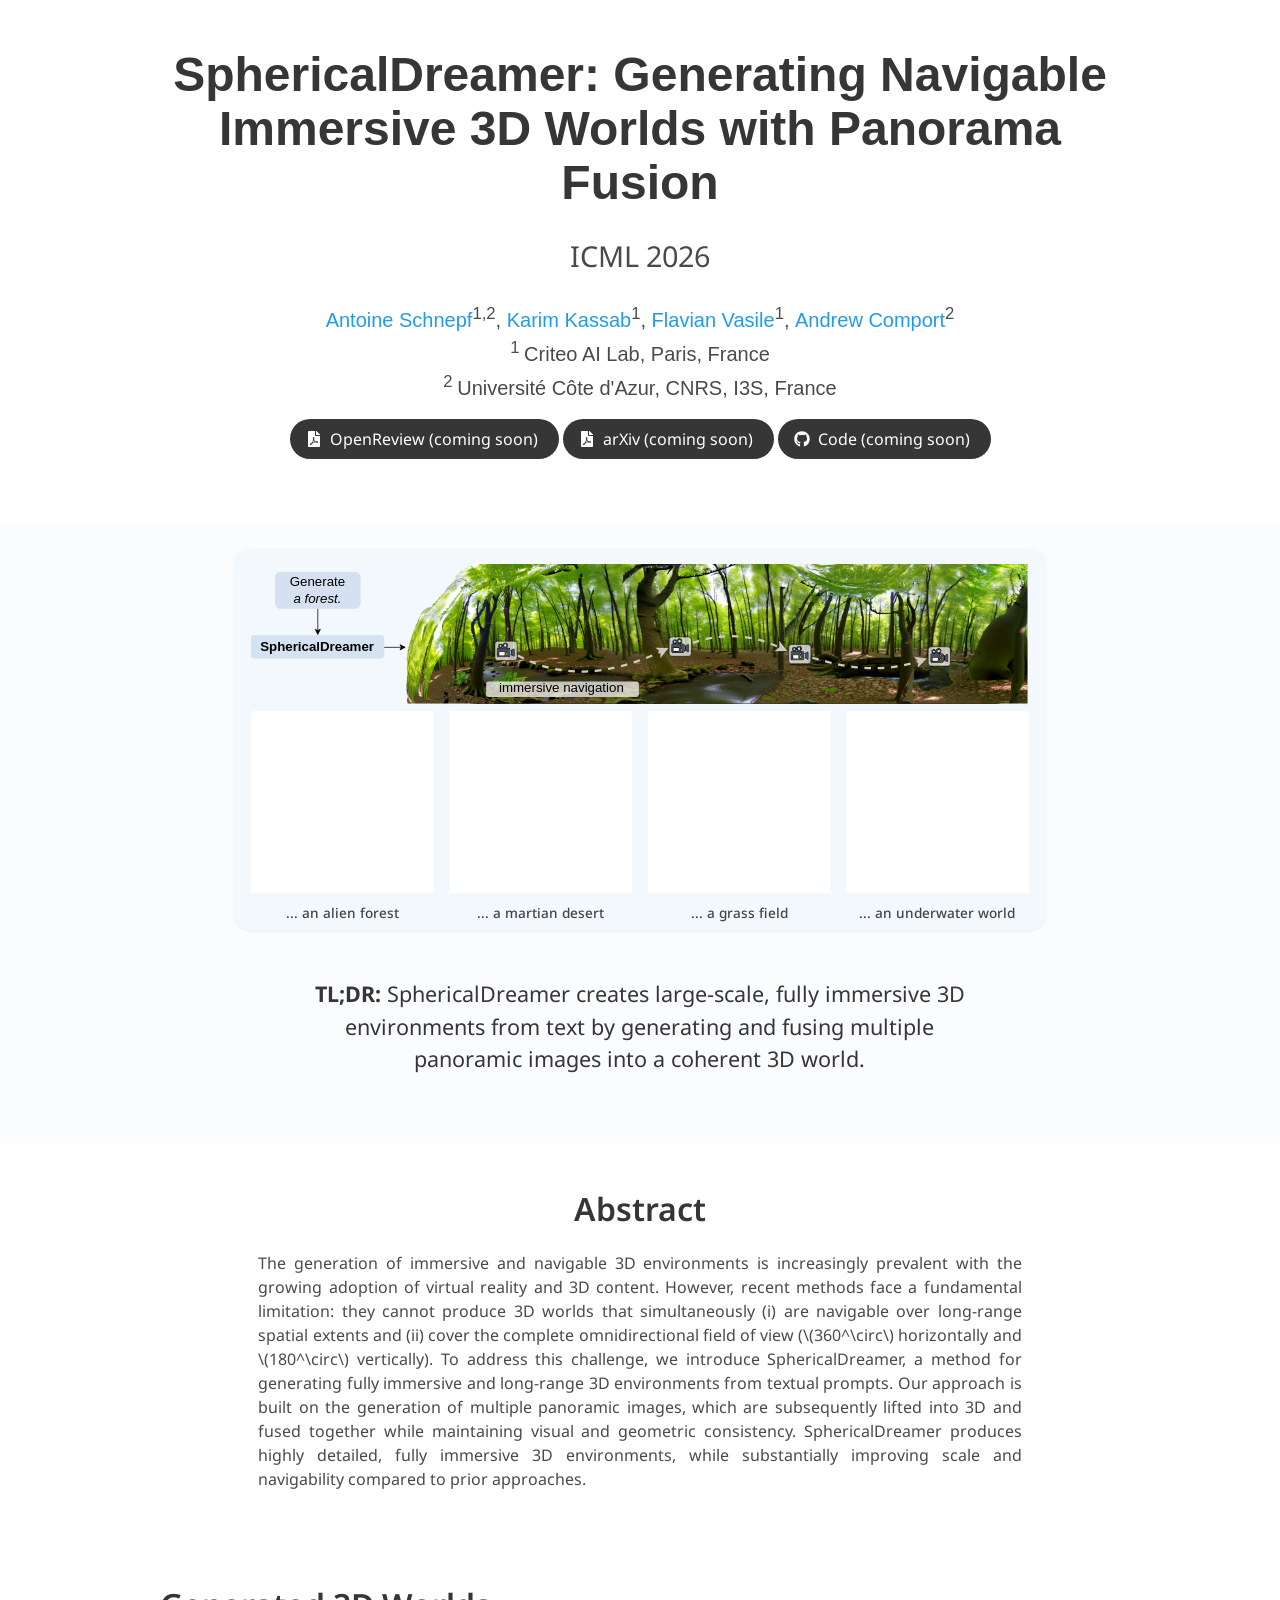
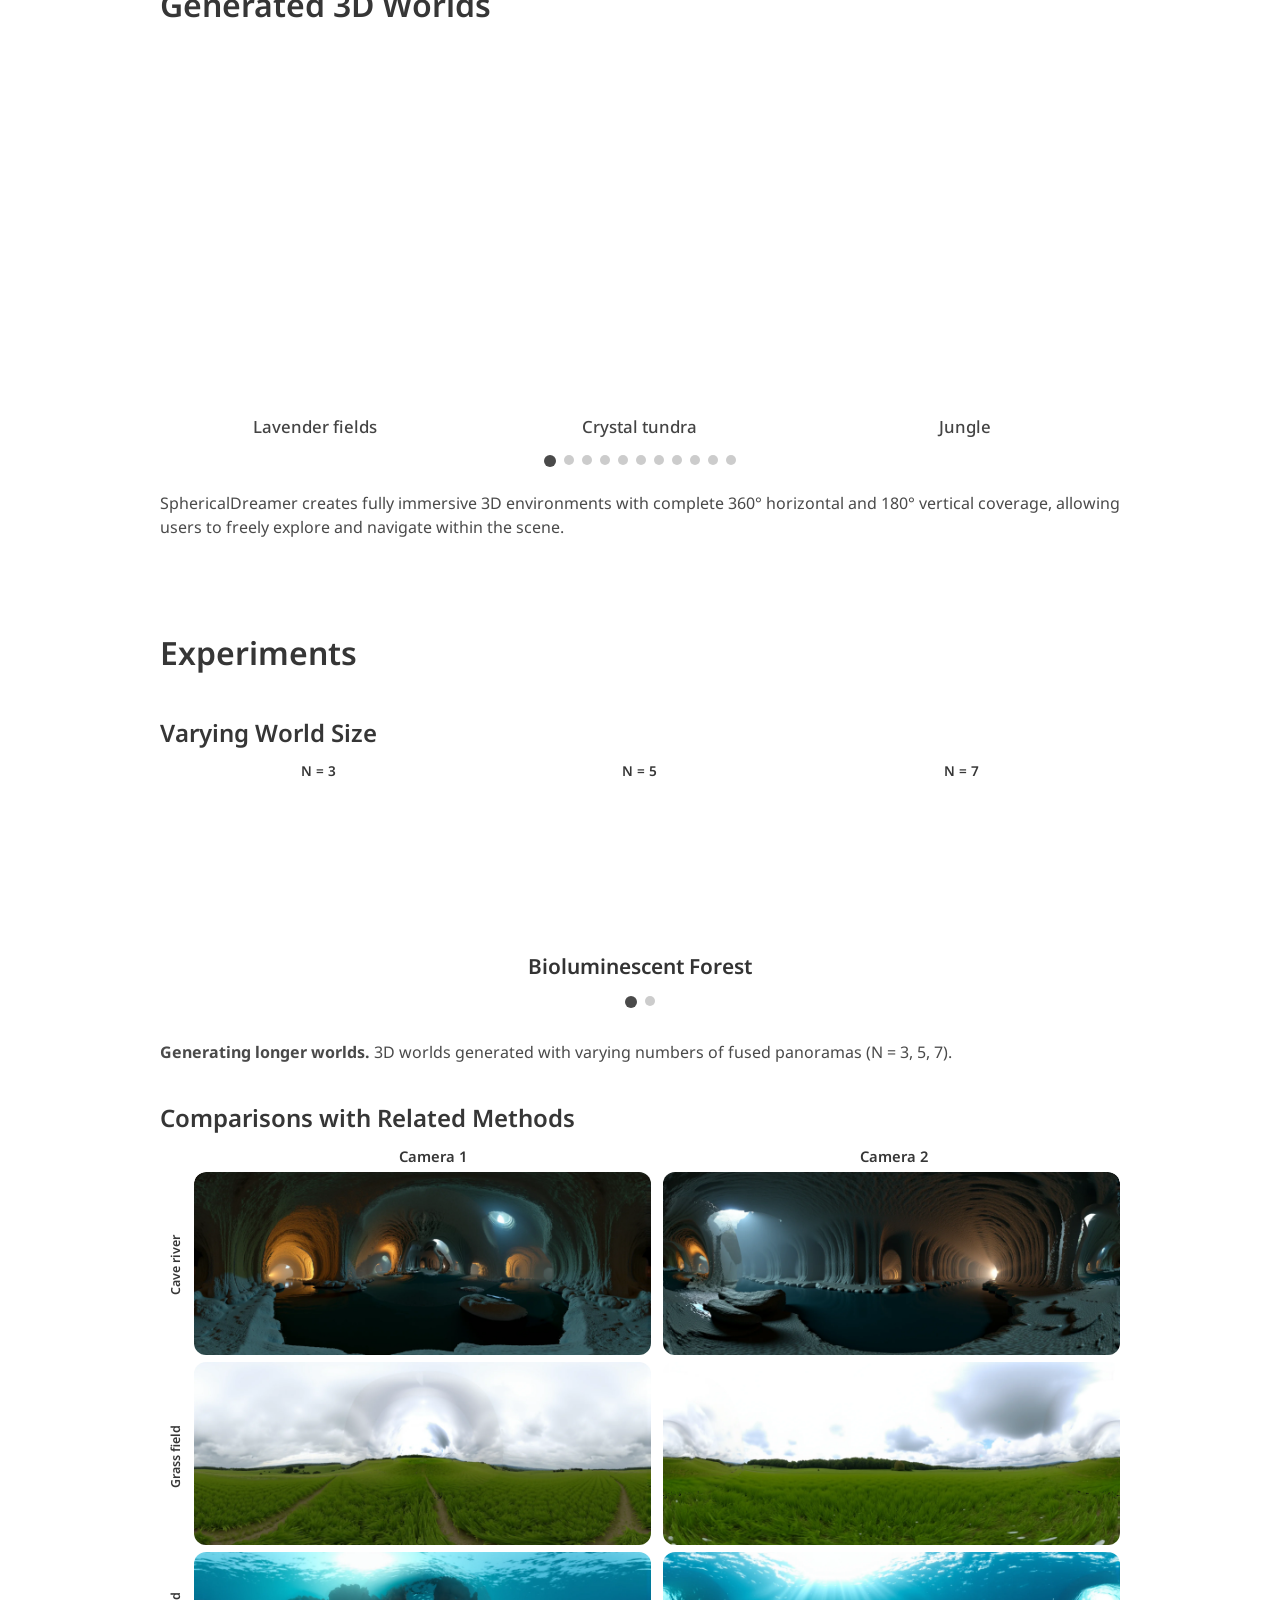
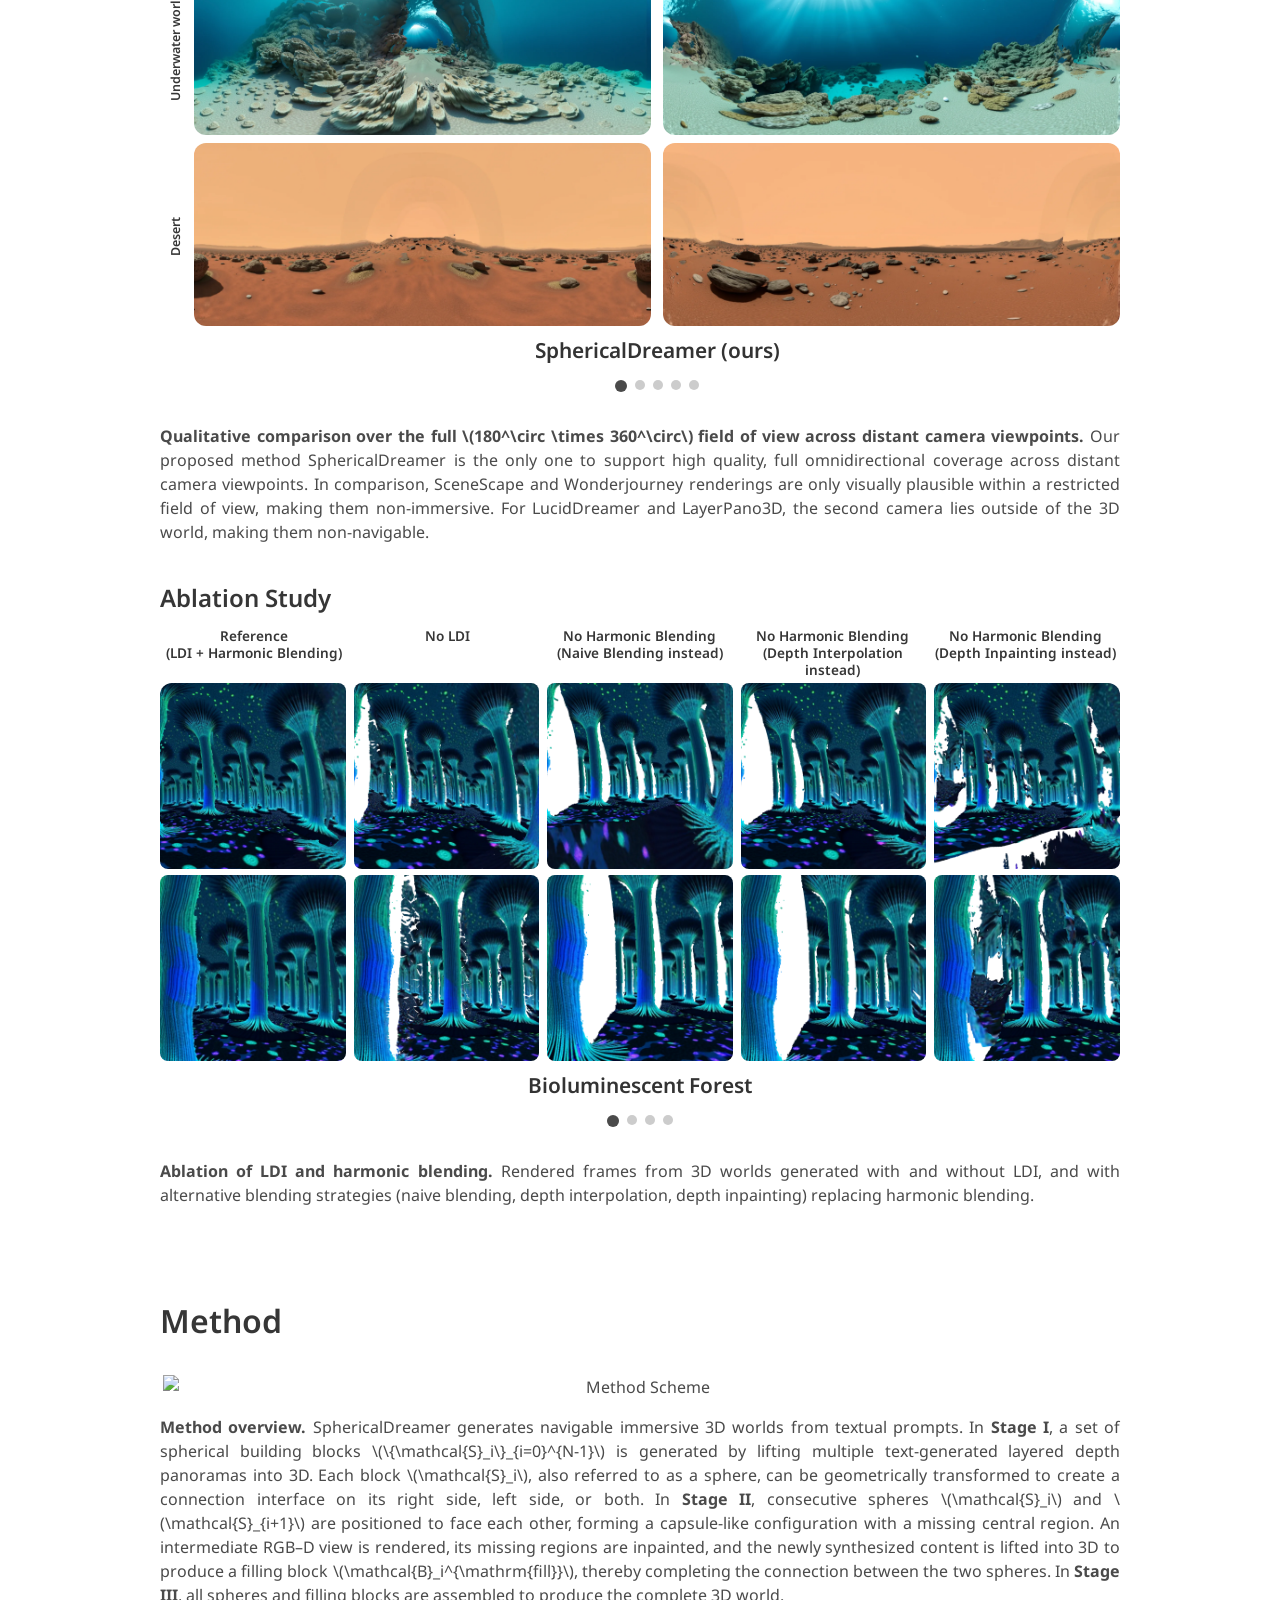
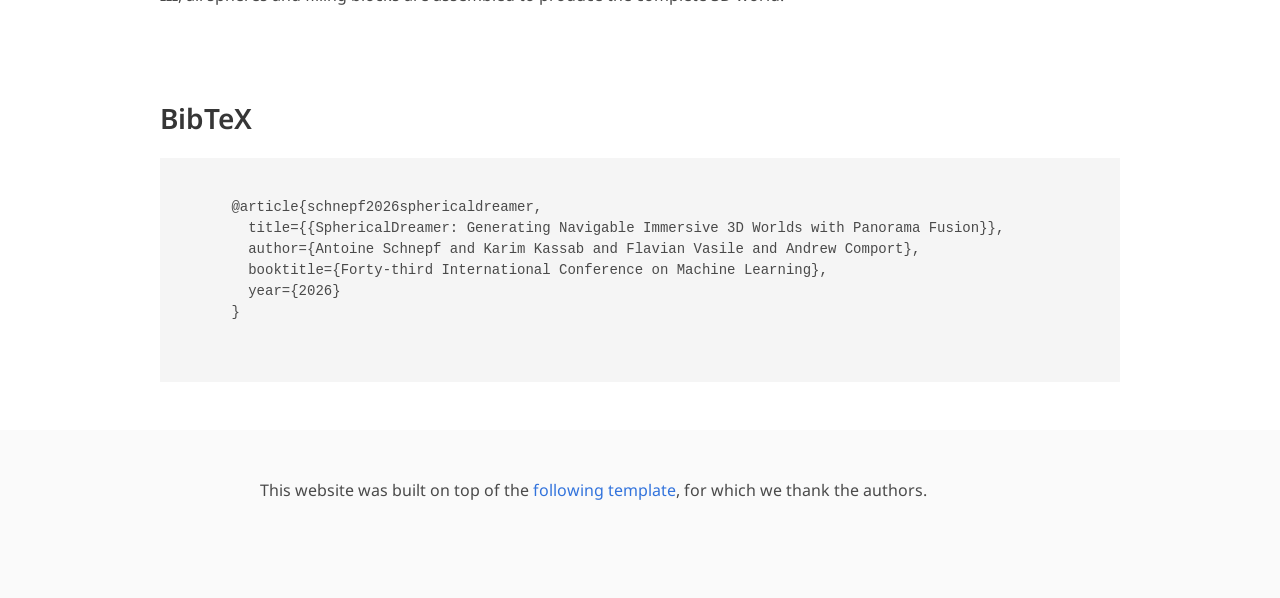
==== commit a3221381: "minor" ====
--- a/index.html
+++ b/index.html
@@ -33,7 +33,7 @@
       <div class="columns is-centered">
         <div class="column has-text-centered">
           <h1 class="title is-1 publication-title">SphericalDreamer: Generating Navigable Immersive 3D Worlds with Panorama Fusion </h1>
-          <h1 style="font-size:1.8rem">Under review</h1>
+          <h1 style="font-size:1.8rem">ICML 2026</h1>
           <h1 style="font-size:1.8rem">   </h1><br>
           <div class="is-size-5 publication-authors">
 
@@ -1562,11 +1562,13 @@
   <div class="container is-max-desktop content">
     <h2 class="title">BibTeX</h2>
     <pre><code>
-      @article{sphericaldreamer,
+      @article{schnepf2026sphericaldreamer,
         title={{SphericalDreamer: Generating Navigable Immersive 3D Worlds with Panorama Fusion}},
         author={Antoine Schnepf and Karim Kassab and Flavian Vasile and Andrew Comport},
+        booktitle={Forty-third International Conference on Machine Learning},
         year={2026}
       }
+
     </code></pre>
   </div>
 </section>
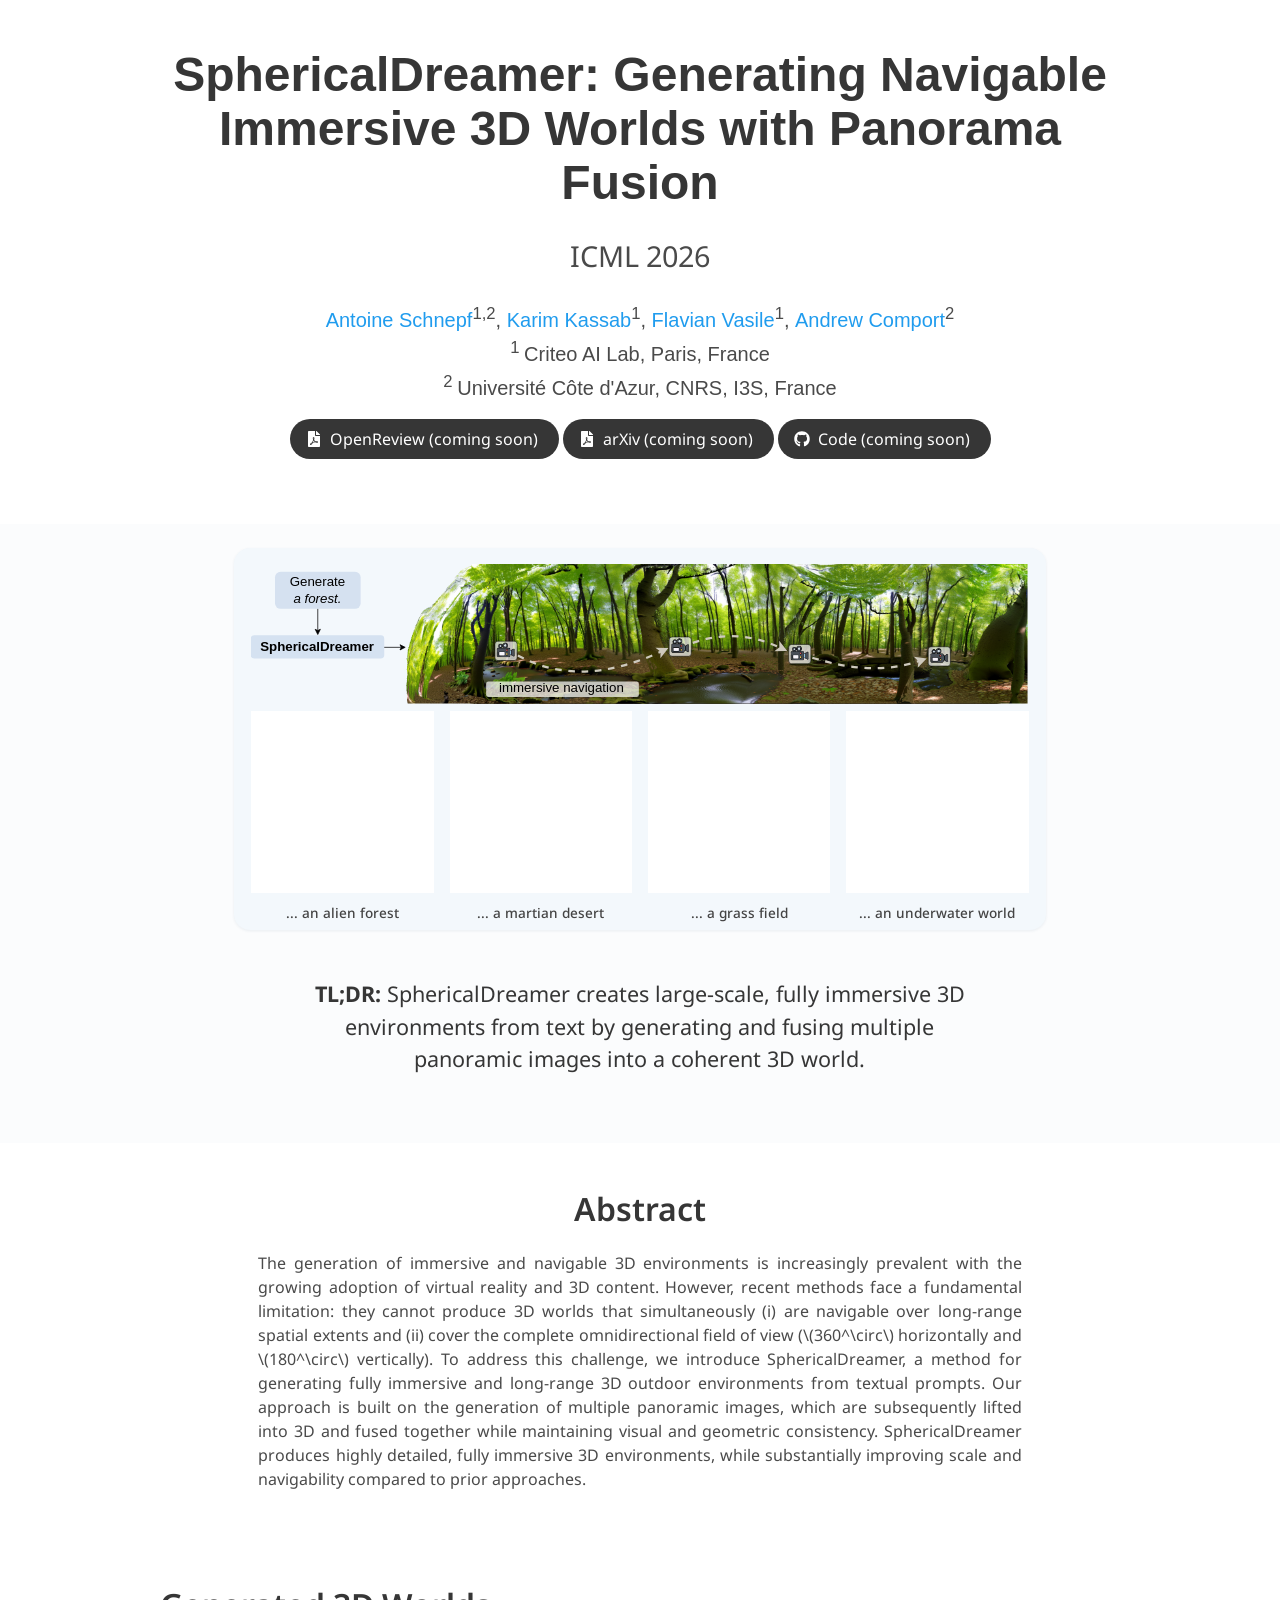
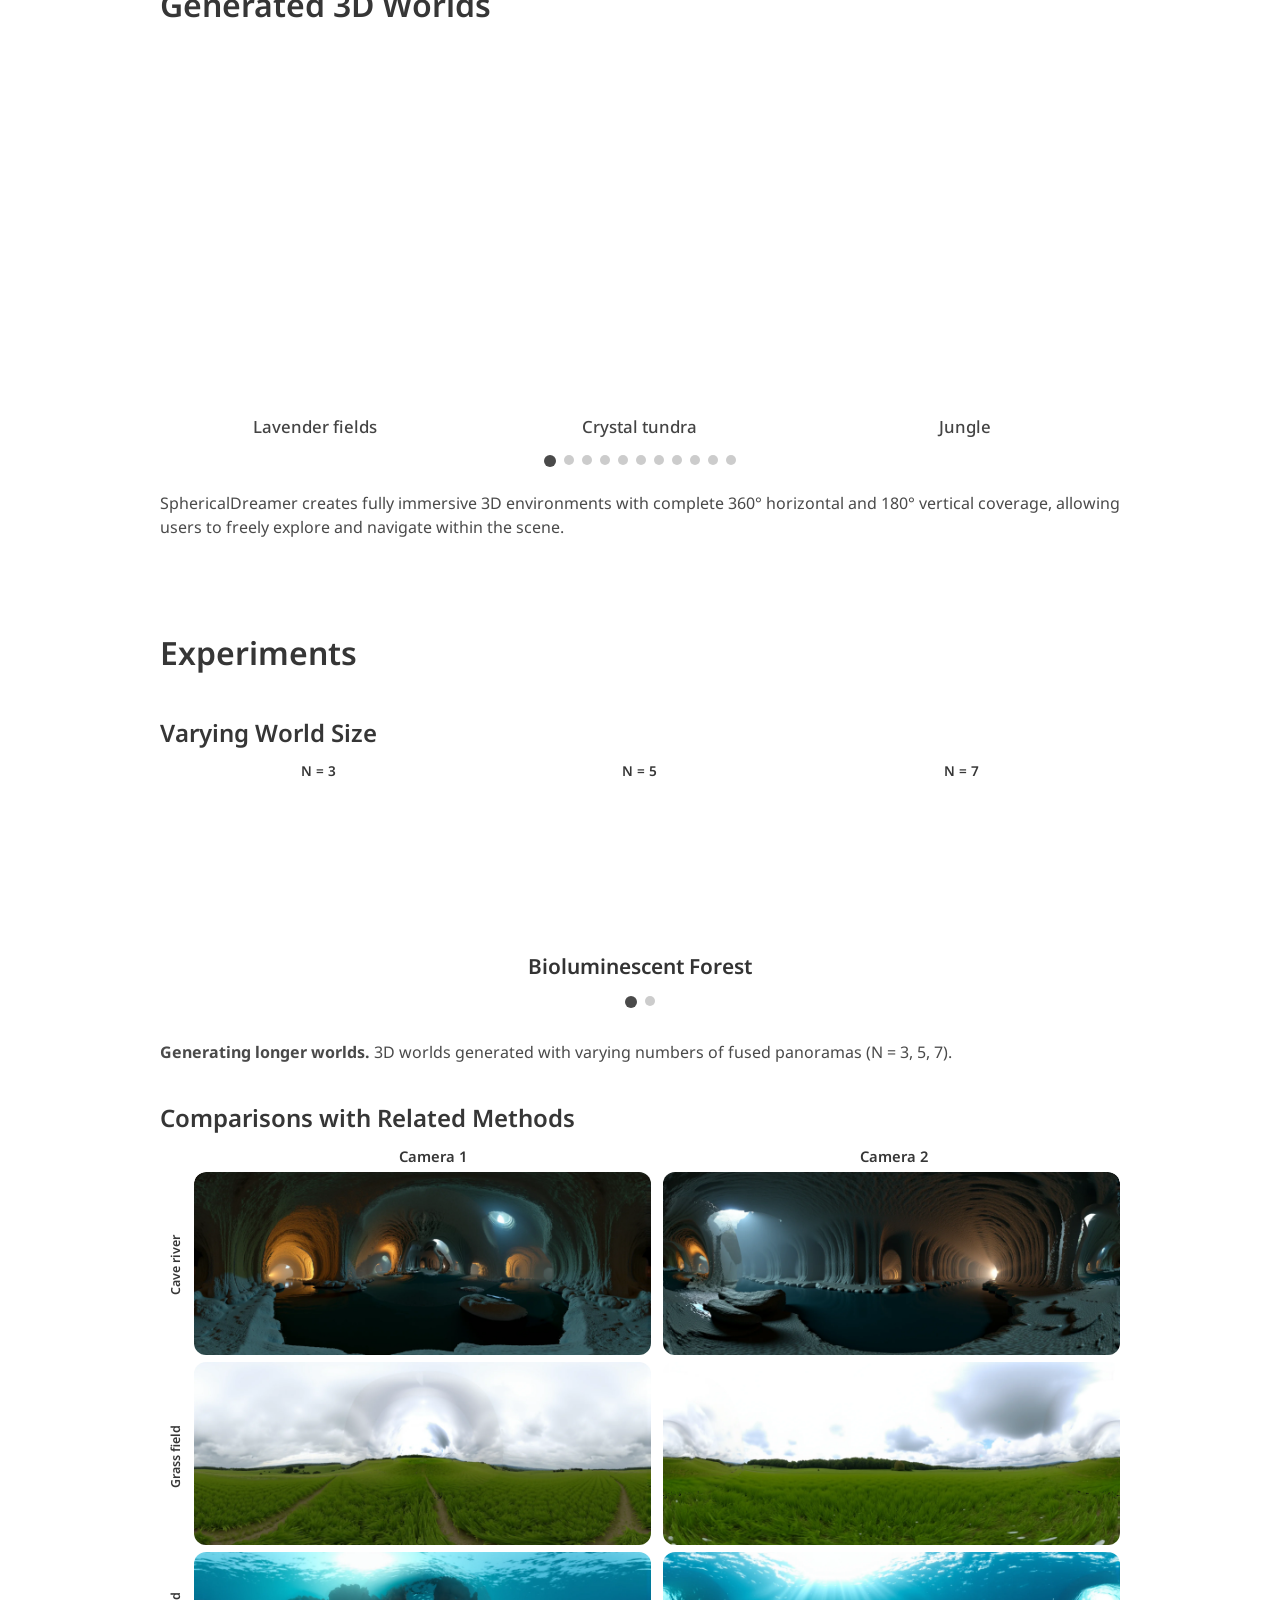
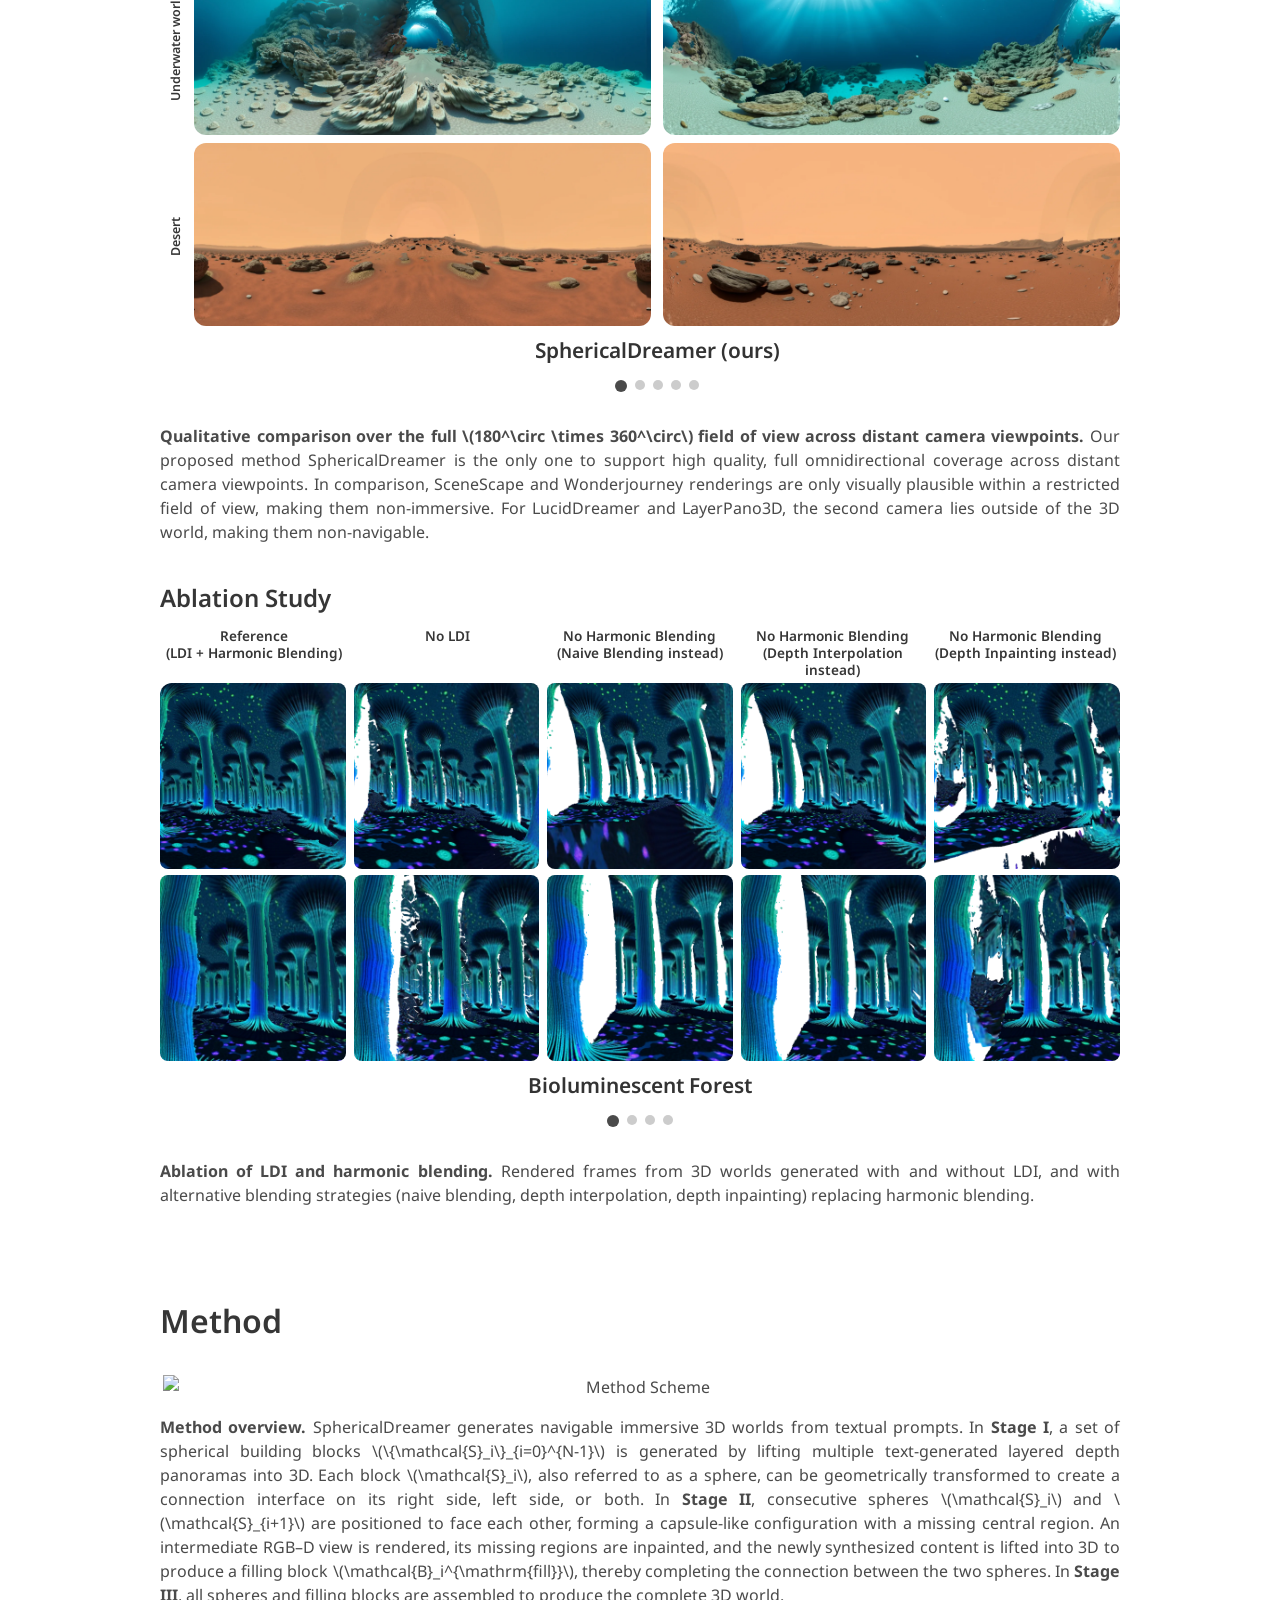
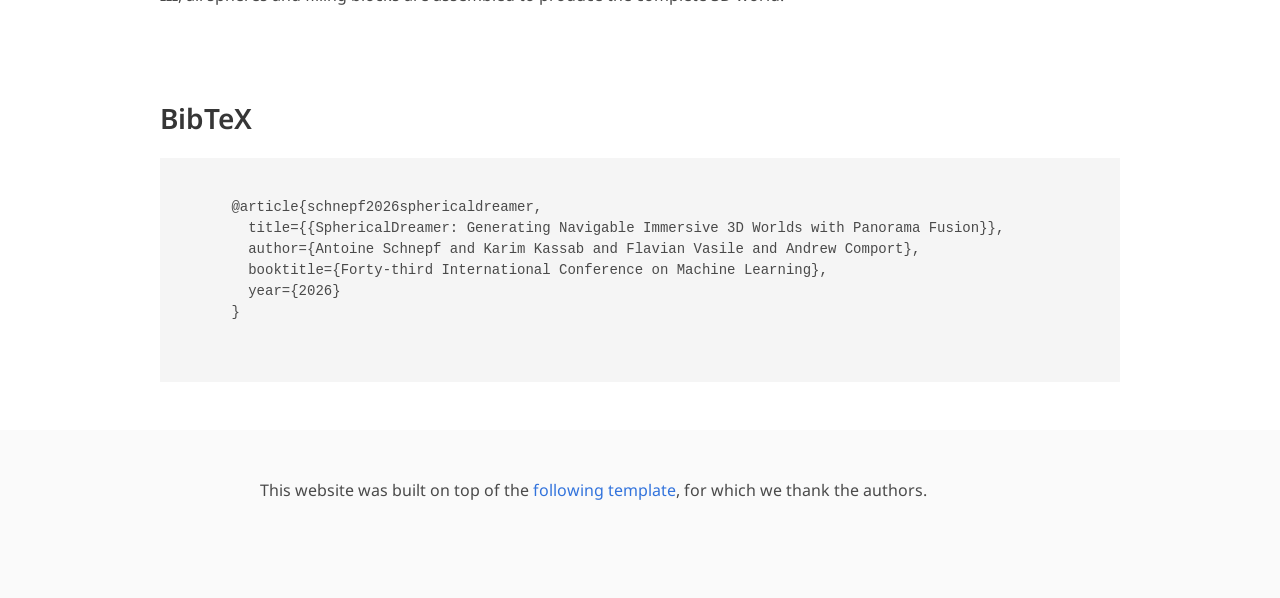
==== commit 8f2ac5cb: "minor abstract change" ====
--- a/index.html
+++ b/index.html
@@ -42,7 +42,7 @@
             </span>
 
             <span class="author-block">
-              <a href="https://scholar.google.com/citations?user=0dObvuYAAAAJ&hl=fr" target="_blank" rel="noopener noreferrer">Karim Kassab</a><sup>1</sup>,
+              <a href="https://www.kkassab.com/" target="_blank" rel="noopener noreferrer">Karim Kassab</a><sup>1</sup>,
             </span>
 
             <span class="author-block">
@@ -160,7 +160,7 @@
         <div class="abstract-panel">
           <h2 class="title is-3 has-text-centered">Abstract</h2>
           <div class="content has-text-justified">
-            <p>The generation of immersive and navigable 3D environments is increasingly prevalent with the growing adoption of virtual reality and 3D content. However, recent methods face a fundamental limitation: they cannot produce 3D worlds that simultaneously (i) are navigable over long-range spatial extents and (ii) cover the complete omnidirectional field of view (\(360^\circ\) horizontally and \(180^\circ\) vertically). To address this challenge, we introduce SphericalDreamer, a method for generating fully immersive and long-range 3D environments from textual prompts. Our approach is built on the generation of multiple panoramic images, which are subsequently lifted into 3D and fused together while maintaining visual and geometric consistency. SphericalDreamer produces highly detailed, fully immersive 3D environments, while substantially improving scale and navigability compared to prior approaches.</p>
+            <p>The generation of immersive and navigable 3D environments is increasingly prevalent with the growing adoption of virtual reality and 3D content. However, recent methods face a fundamental limitation: they cannot produce 3D worlds that simultaneously (i) are navigable over long-range spatial extents and (ii) cover the complete omnidirectional field of view (\(360^\circ\) horizontally and \(180^\circ\) vertically). To address this challenge, we introduce SphericalDreamer, a method for generating fully immersive and long-range 3D outdoor environments from textual prompts. Our approach is built on the generation of multiple panoramic images, which are subsequently lifted into 3D and fused together while maintaining visual and geometric consistency. SphericalDreamer produces highly detailed, fully immersive 3D environments, while substantially improving scale and navigability compared to prior approaches.</p>
           </div>
         </div>
       </div>
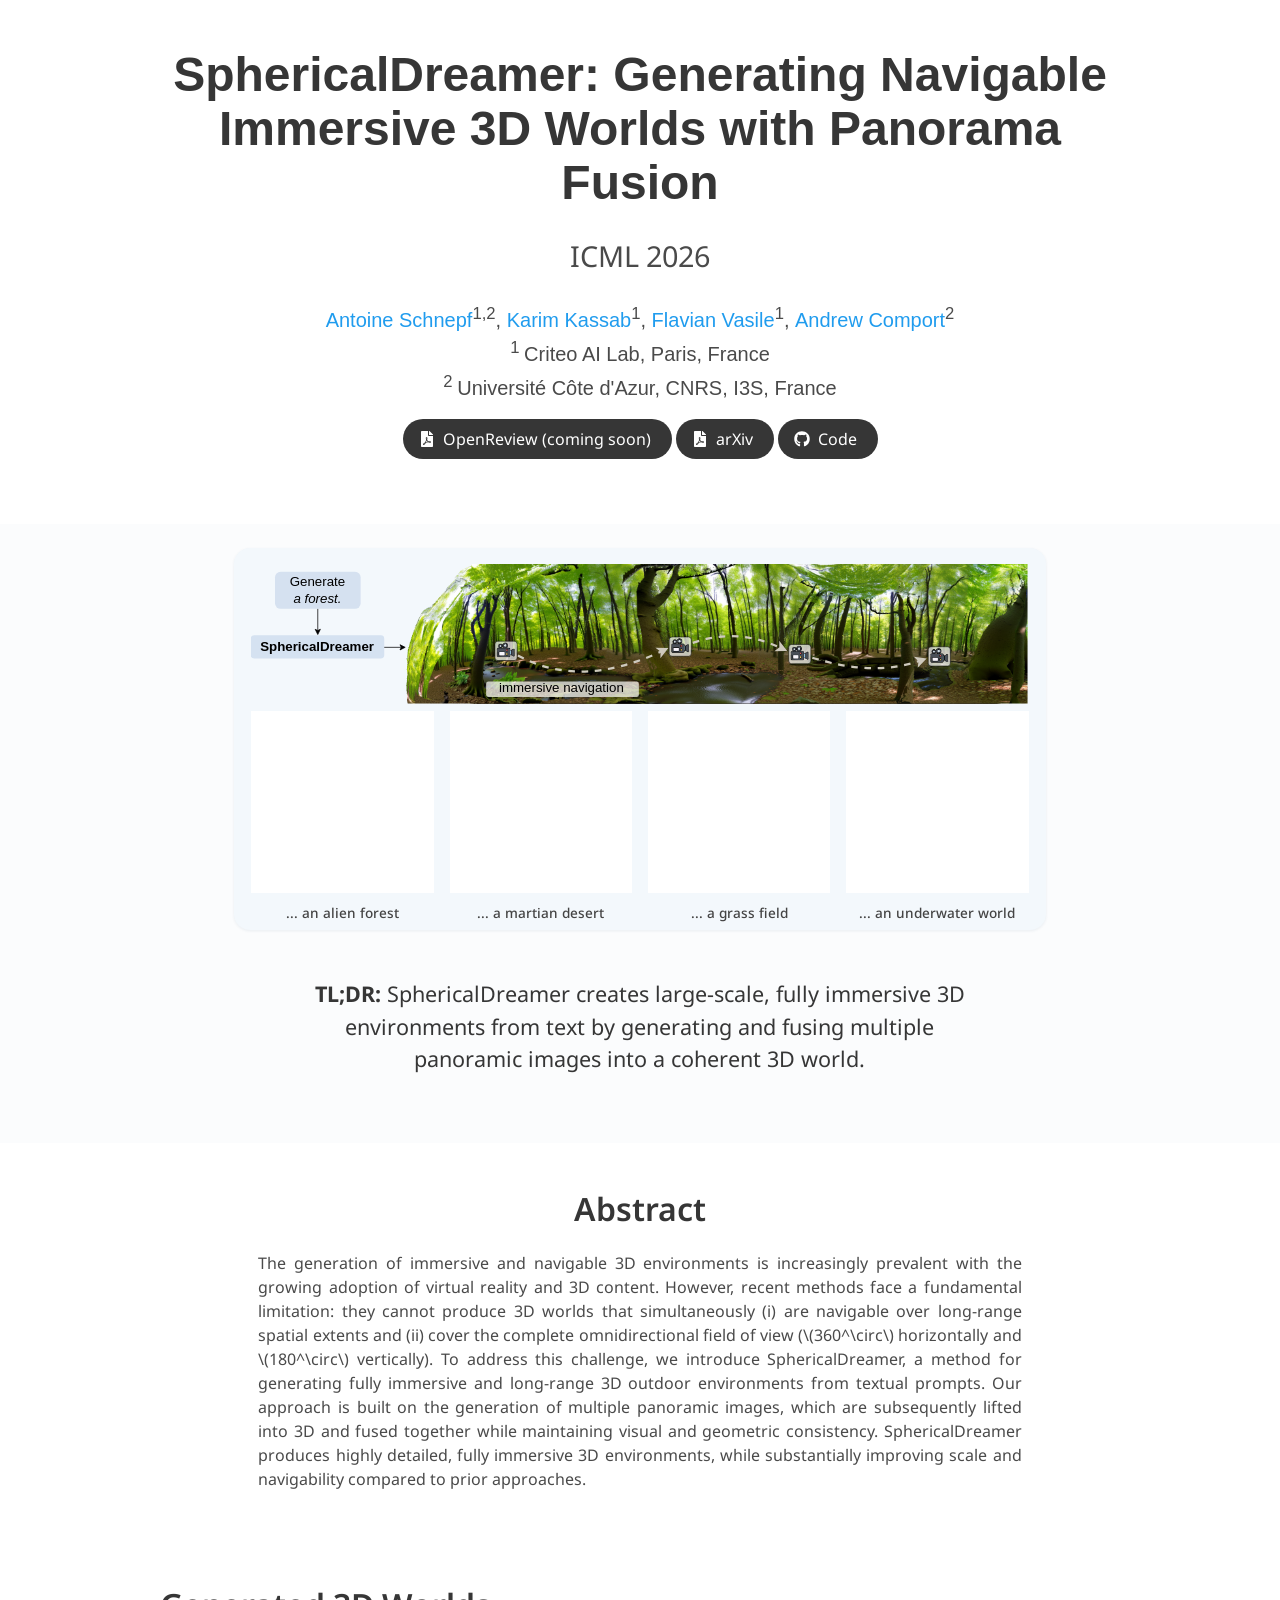
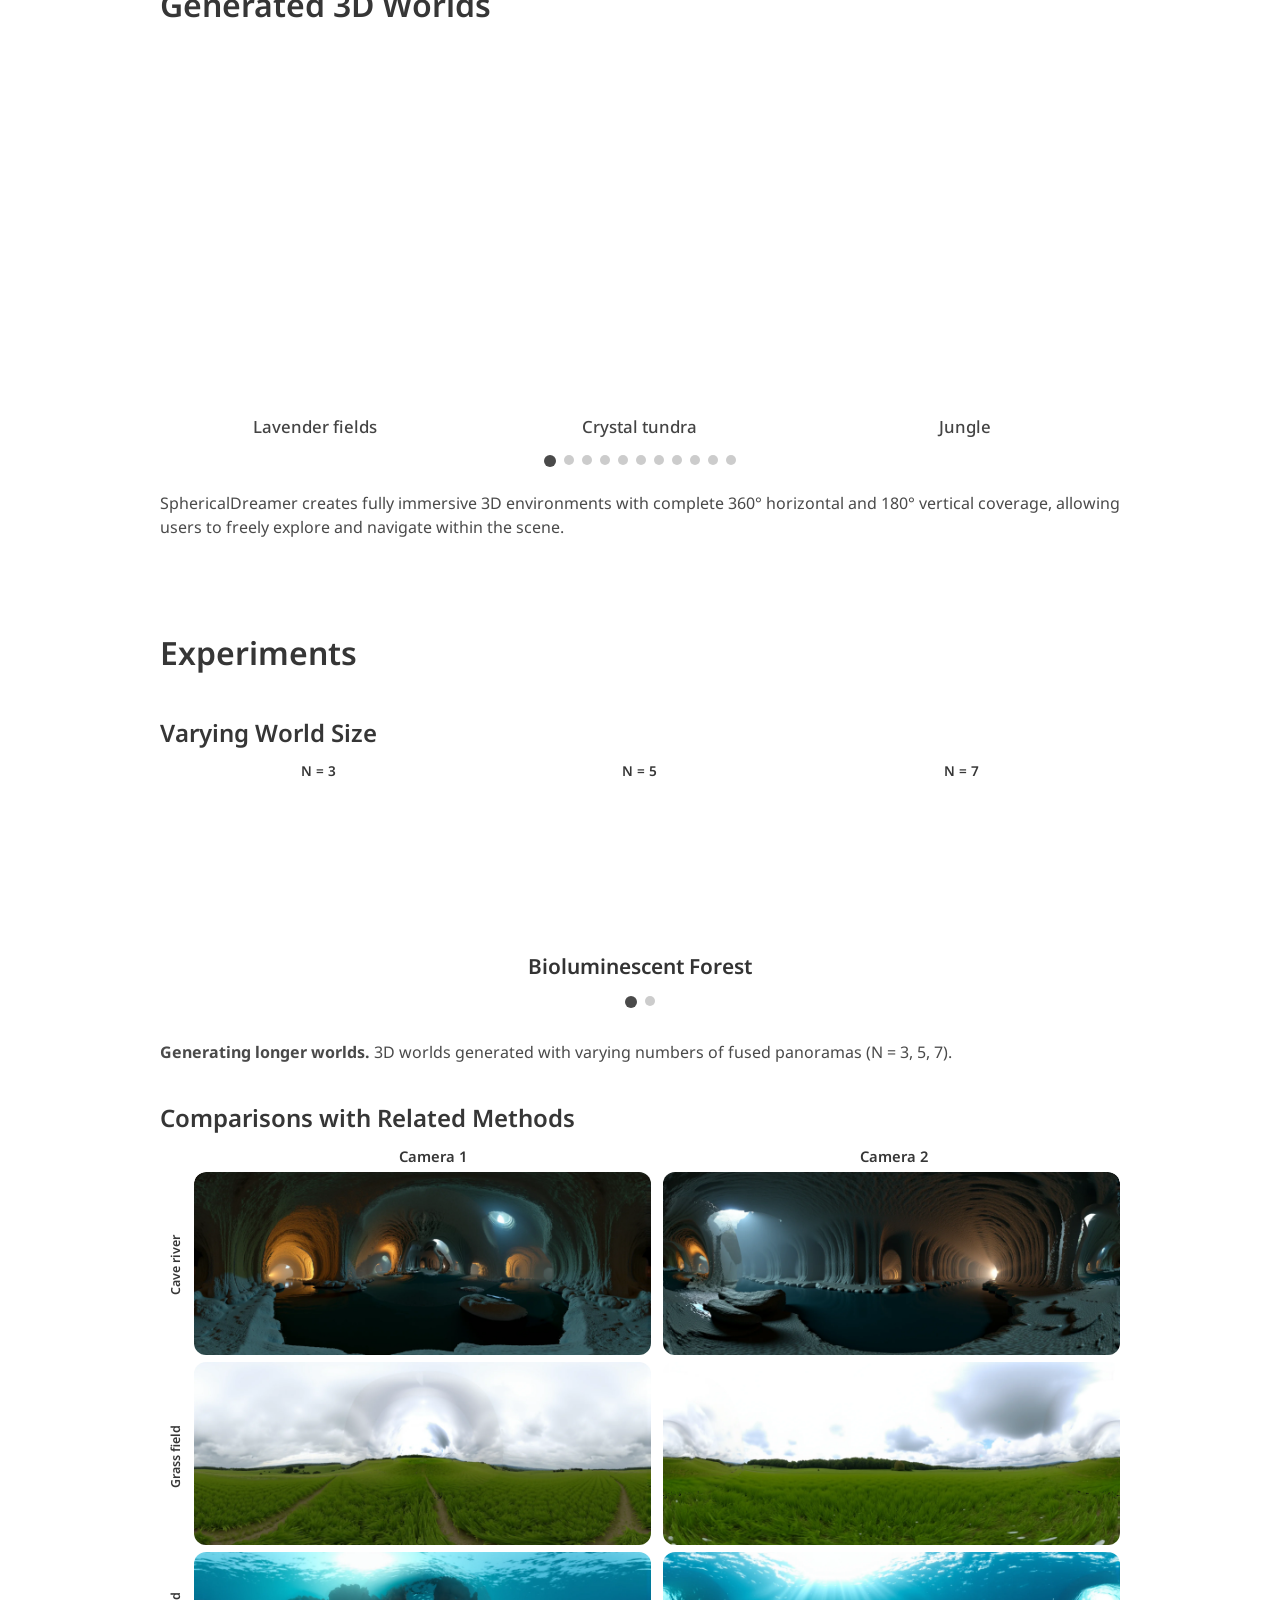
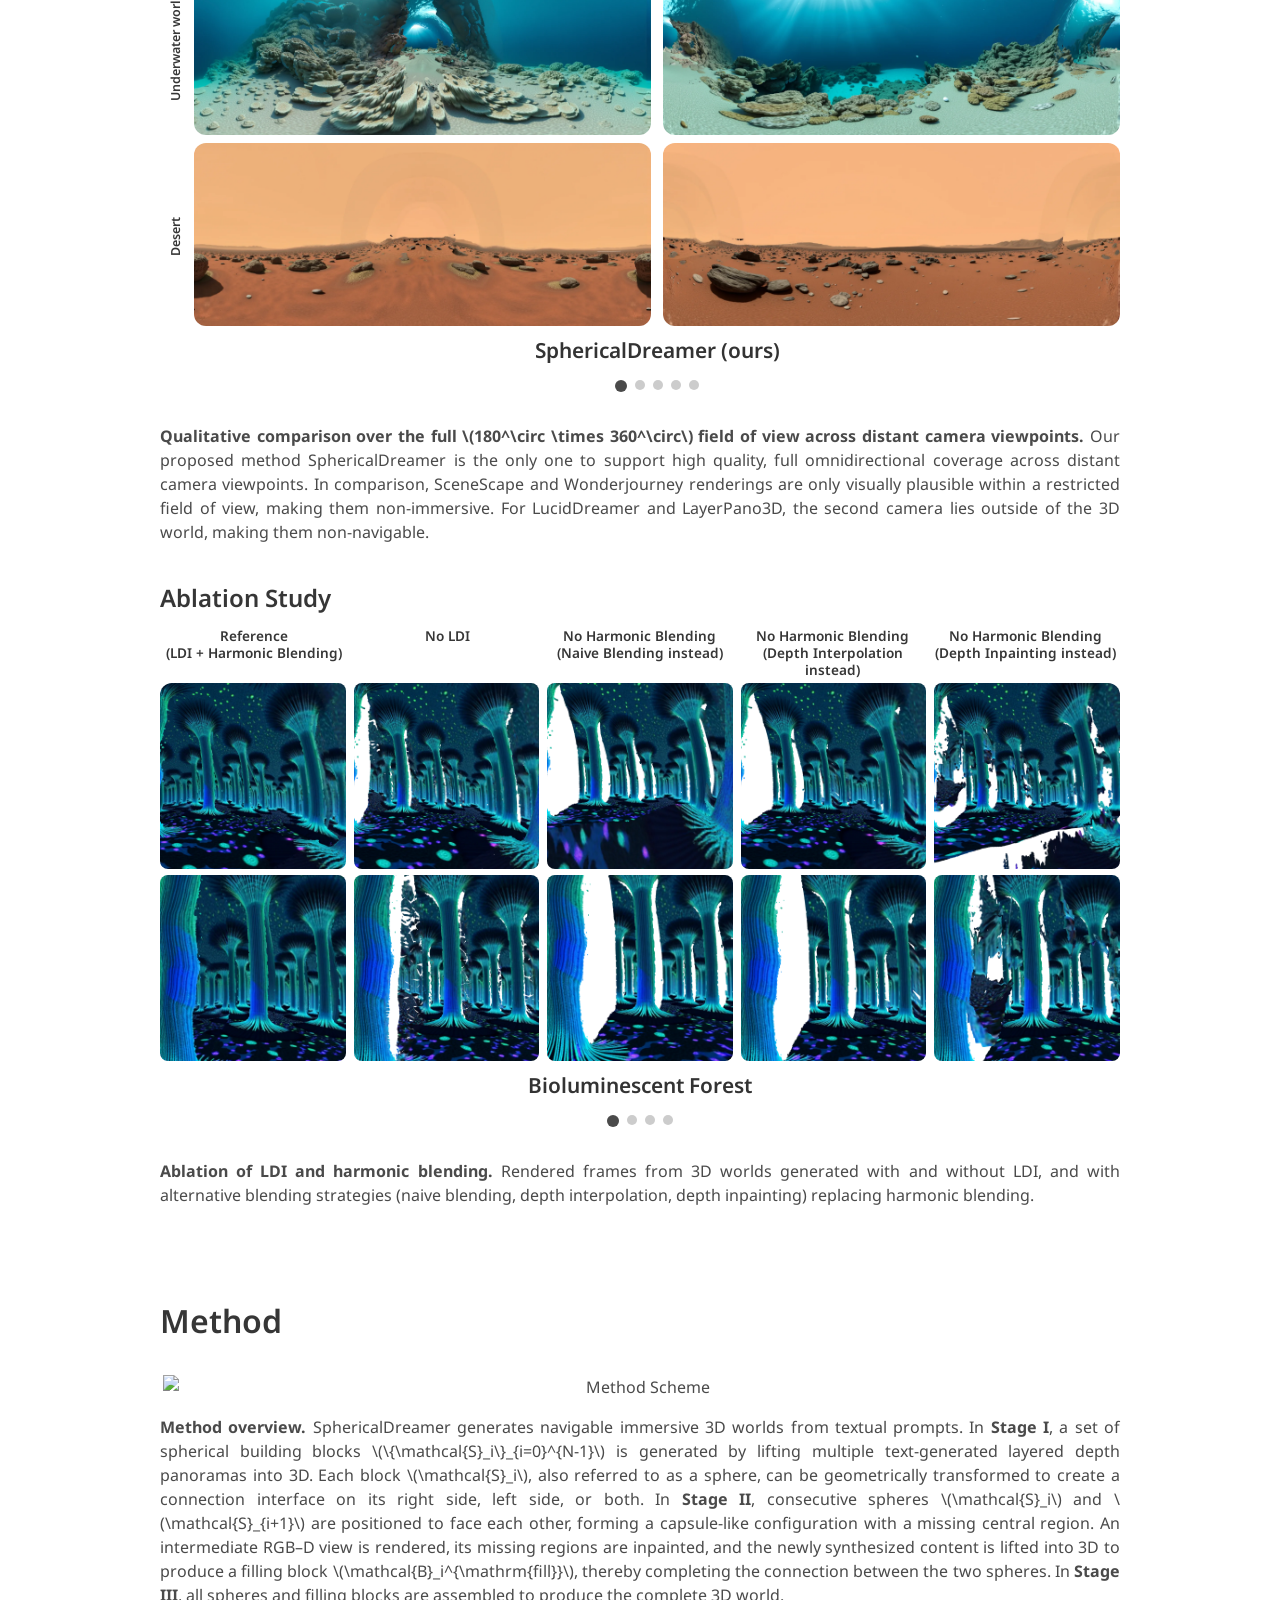
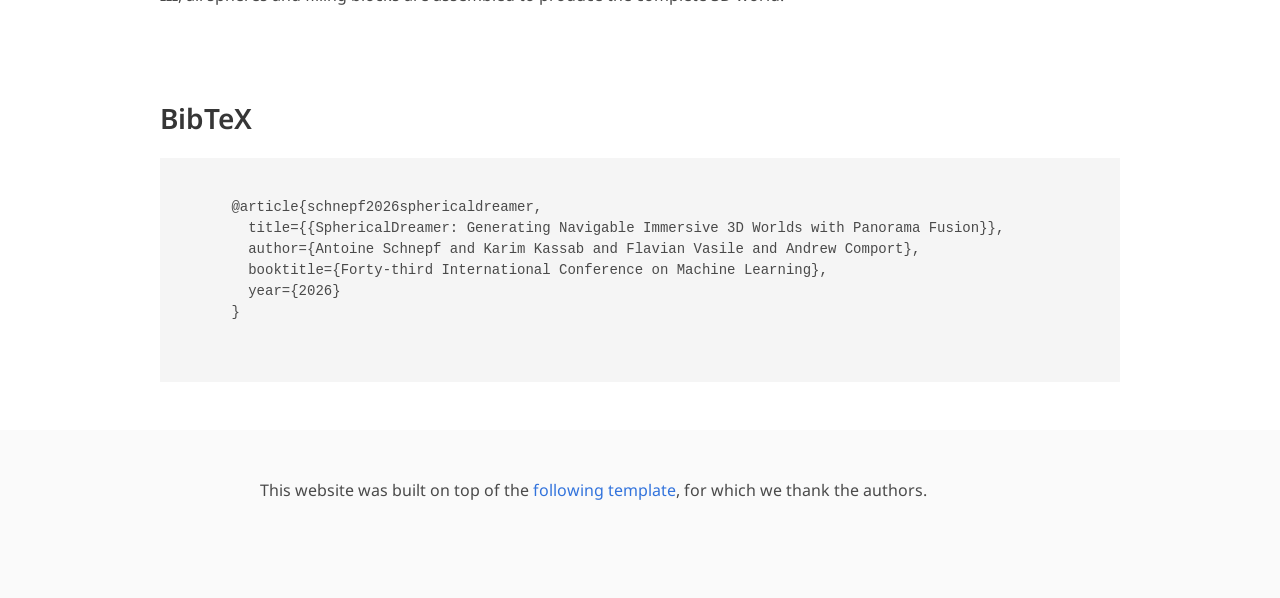
==== commit 4a685dbe: "minor" ====
--- a/index.html
+++ b/index.html
@@ -71,22 +71,22 @@
                 </a>
               </span>
               <span class="link-block">
-                <a href=""
+                <a href="https://arxiv.org/abs/2605.19974"
                    class="external-link button is-normal is-rounded is-dark" target="_blank" rel="noopener noreferrer">
                   <span class="icon">
                       <i class="fas fa-file-pdf"></i>
                   </span>
-                  <span>arXiv (coming soon)</span>
+                  <span>arXiv</span>
                 </a>
               </span>
 
               <span class="link-block">
-                <a href=""
+                <a href="https://github.com/AntoineSchnepf/SphericalDreamer"
                    class="external-link button is-normal is-rounded is-dark" target="_blank" rel="noopener noreferrer">
                   <span class="icon">
                       <i class="fab fa-github"></i>
                   </span>
-                  <span>Code (coming soon)</span>
+                  <span>Code</span>
                   </a>
               </span>
 
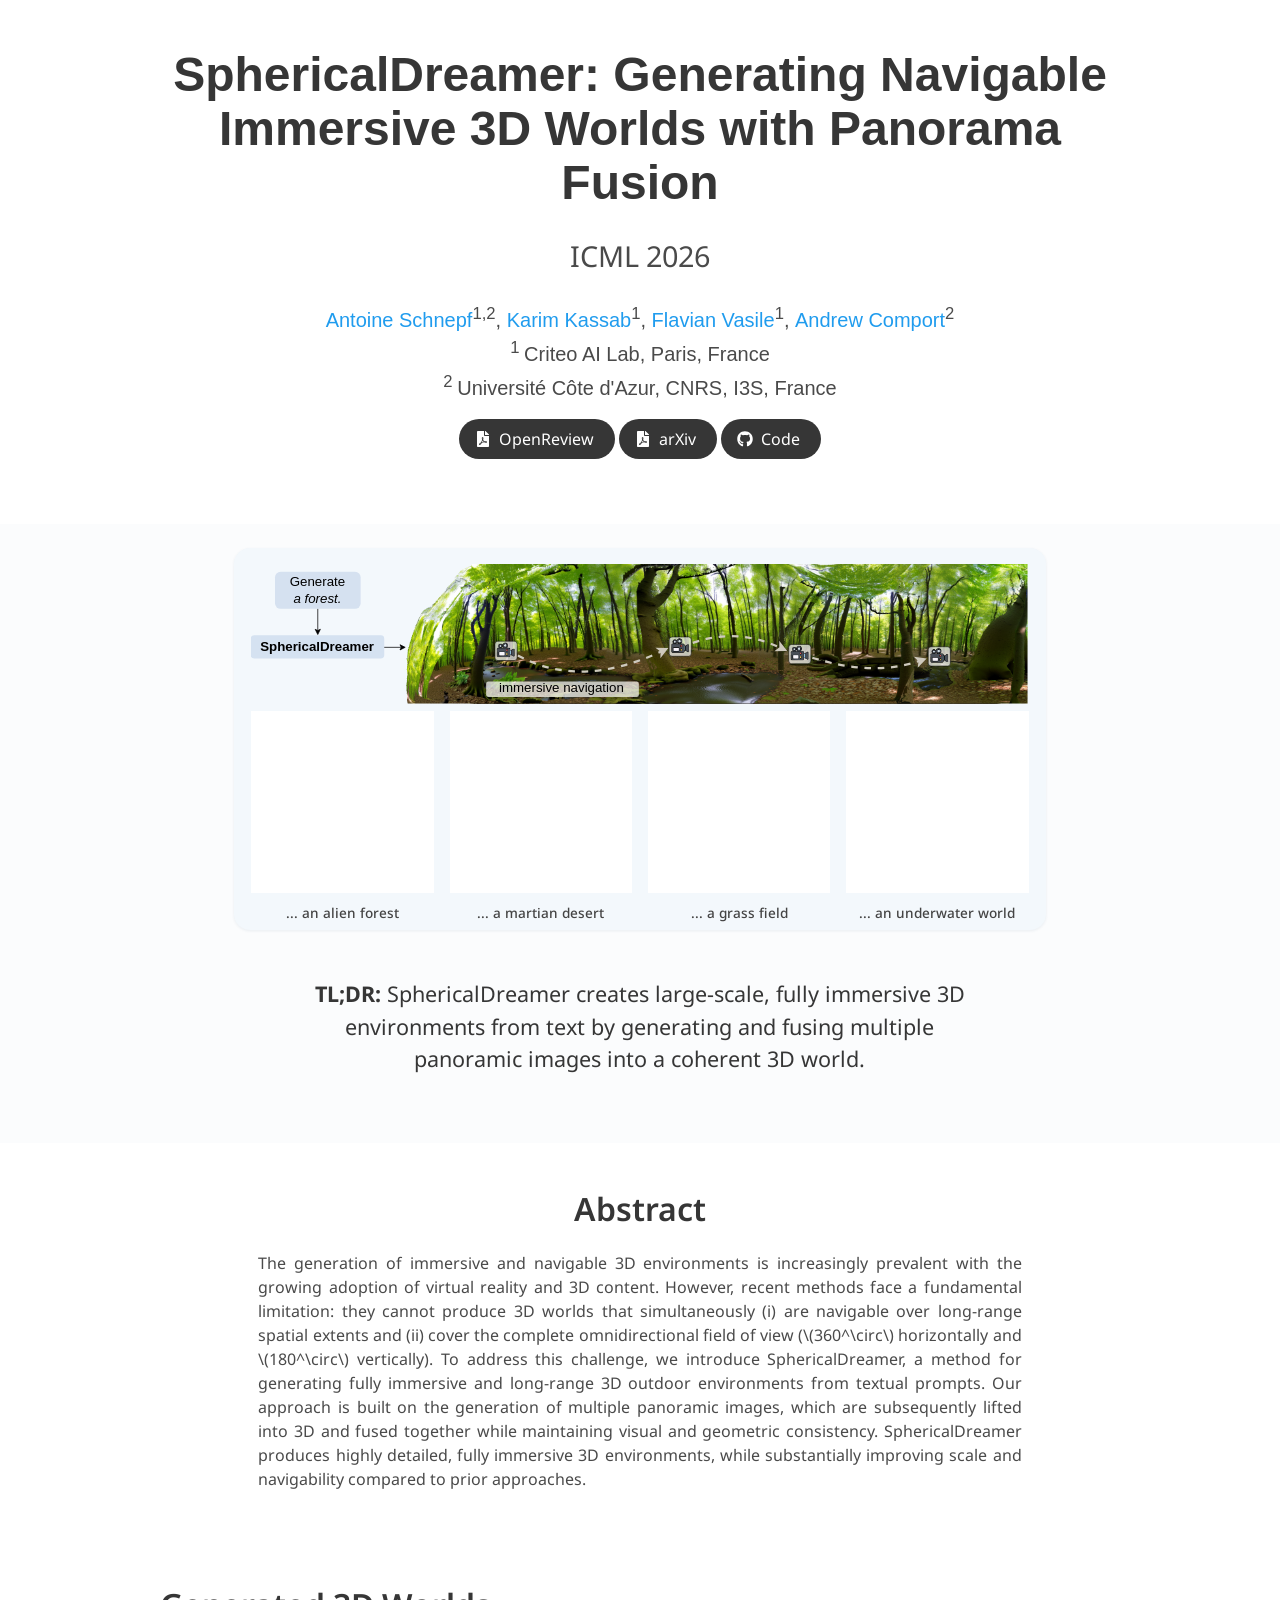
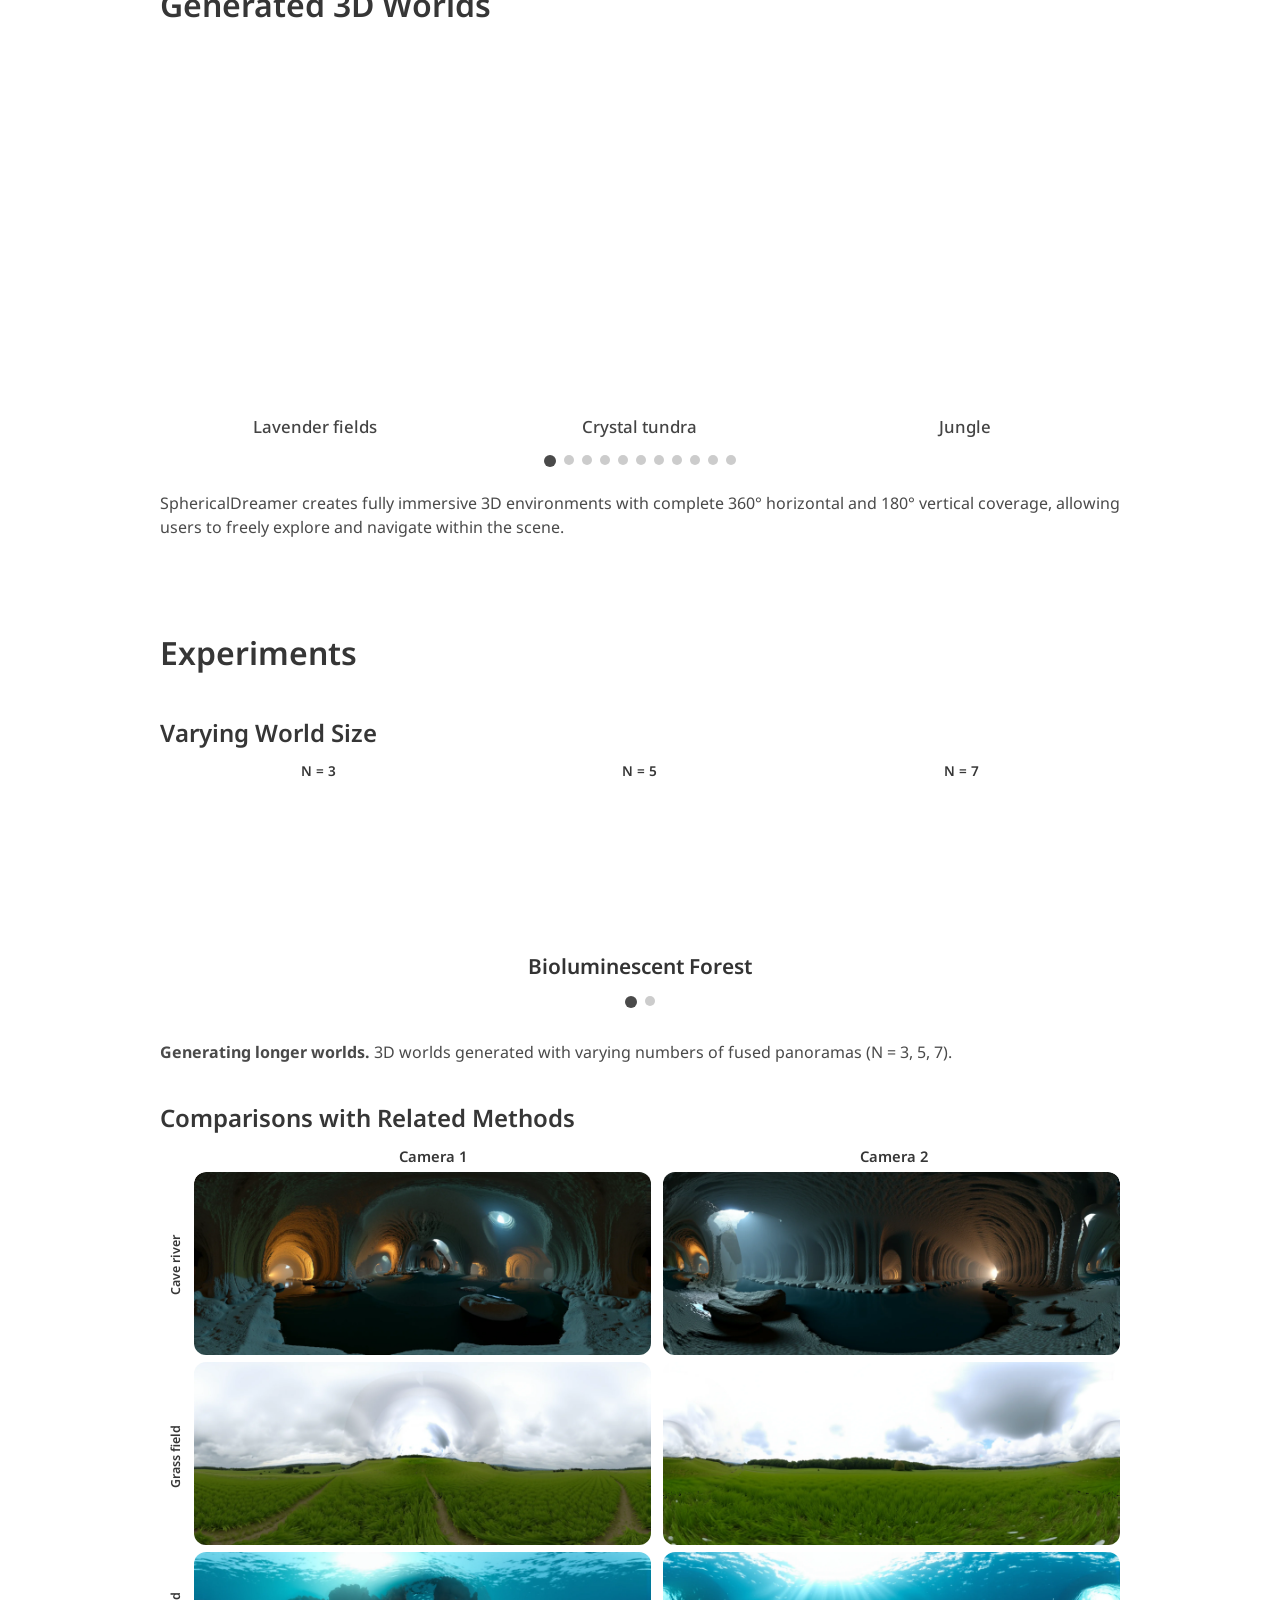
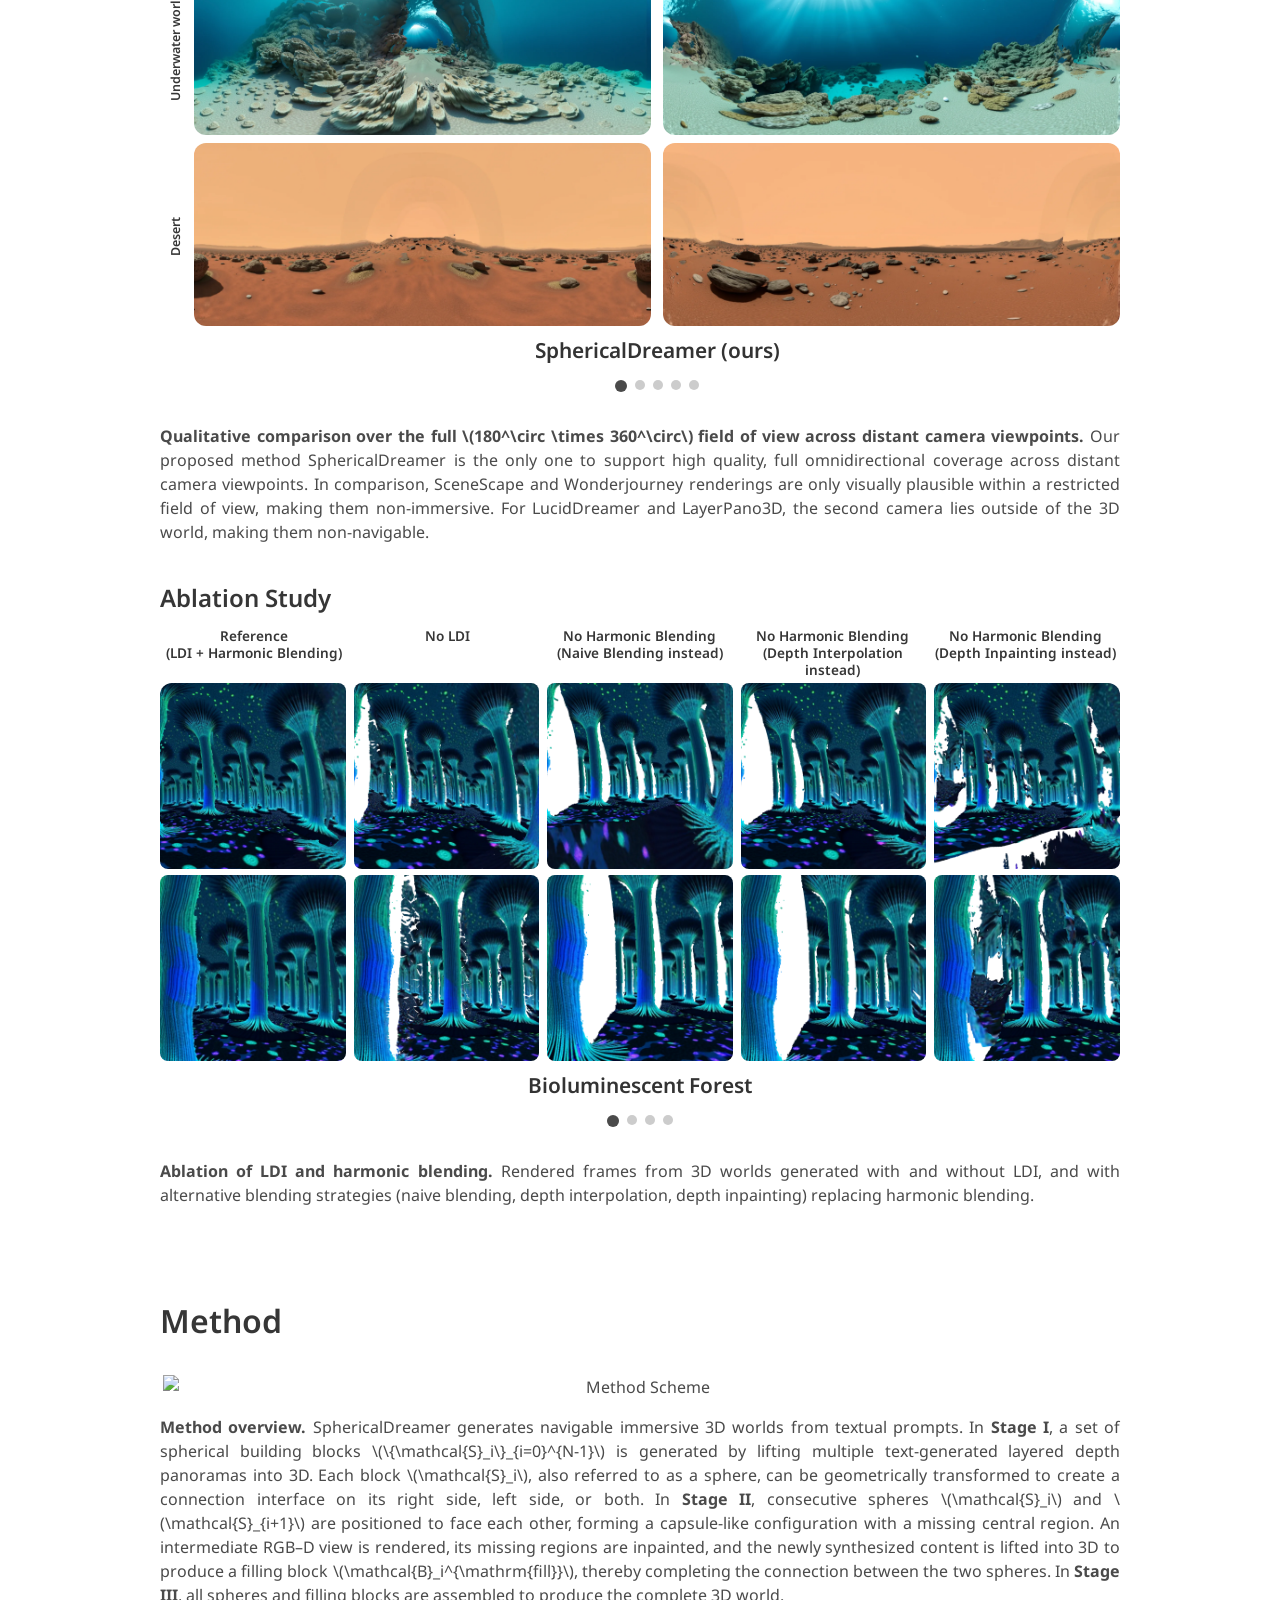
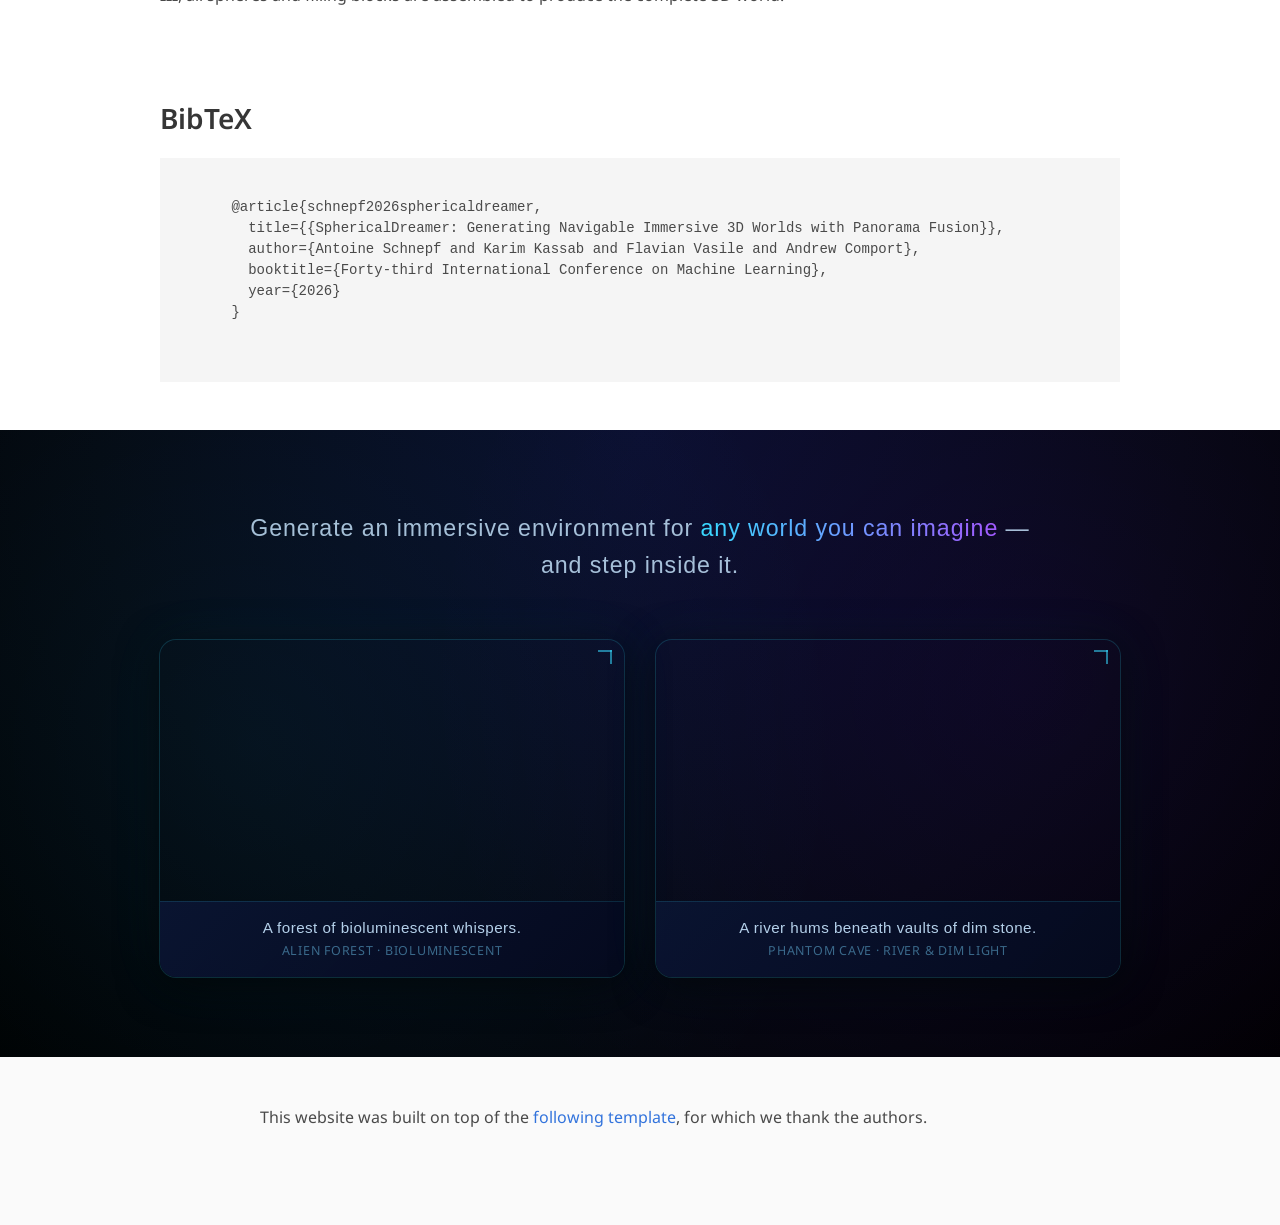
==== commit fadd9d14: "openreview link" ====
--- a/index.html
+++ b/index.html
@@ -62,12 +62,12 @@
           <div class="column has-text-centered">
             <div class="publication-links">
               <span class="link-block">
-                <a href=""
+                <a href="https://openreview.net/forum?id=iyeNyj06Nt"
                    class="external-link button is-normal is-rounded is-dark" target="_blank" rel="noopener noreferrer">
                   <span class="icon">
                       <i class="fas fa-file-pdf"></i>
                   </span>
-                  <span>OpenReview (coming soon)</span>
+                  <span>OpenReview</span>
                 </a>
               </span>
               <span class="link-block">
@@ -1572,6 +1572,146 @@
     </code></pre>
   </div>
 </section>
+<section class="section" id="immersive-showcase">
+  <style>
+    #immersive-showcase {
+      background: radial-gradient(ellipse at 50% 0%, #0a0f2e 0%, #050810 60%, #000000 100%);
+      padding: 5rem 1.5rem 5rem;
+      position: relative;
+      overflow: hidden;
+    }
+    #immersive-showcase::before {
+      content: '';
+      position: absolute;
+      inset: 0;
+      background:
+        radial-gradient(circle at 20% 50%, rgba(0, 200, 255, 0.06) 0%, transparent 55%),
+        radial-gradient(circle at 80% 40%, rgba(120, 0, 255, 0.07) 0%, transparent 55%);
+      pointer-events: none;
+    }
+    .immersive-tagline {
+      font-family: 'Google Sans', sans-serif;
+      font-size: clamp(1.1rem, 2.5vw, 1.45rem);
+      font-weight: 400;
+      letter-spacing: 0.04em;
+      color: rgba(200, 230, 255, 0.82);
+      text-align: center;
+      margin-bottom: 3.5rem;
+      line-height: 1.6;
+    }
+    .immersive-tagline em {
+      font-style: normal;
+      background: linear-gradient(90deg, #38d9ff 0%, #a259ff 100%);
+      -webkit-background-clip: text;
+      -webkit-text-fill-color: transparent;
+      background-clip: text;
+    }
+    .immersive-duo {
+      display: flex;
+      gap: 2rem;
+      justify-content: center;
+      align-items: flex-start;
+      flex-wrap: wrap;
+    }
+    .immersive-card {
+      flex: 1 1 380px;
+      max-width: 560px;
+      position: relative;
+      border-radius: 16px;
+      overflow: hidden;
+      box-shadow:
+        0 0 0 1px rgba(56, 217, 255, 0.18),
+        0 8px 40px rgba(0, 0, 0, 0.7),
+        0 0 60px rgba(56, 217, 255, 0.06);
+      transition: box-shadow 0.35s ease, transform 0.35s ease;
+    }
+    .immersive-card:hover {
+      transform: translateY(-4px);
+      box-shadow:
+        0 0 0 1px rgba(56, 217, 255, 0.35),
+        0 16px 60px rgba(0, 0, 0, 0.8),
+        0 0 80px rgba(56, 217, 255, 0.12);
+    }
+    .immersive-card video {
+      display: block;
+      width: 100%;
+      aspect-ratio: 16/9;
+      object-fit: cover;
+      border-radius: 16px 16px 0 0;
+    }
+    .immersive-caption {
+      background: linear-gradient(135deg, rgba(10,20,50,0.95) 0%, rgba(5,10,30,0.98) 100%);
+      border-top: 1px solid rgba(56, 217, 255, 0.15);
+      padding: 0.9rem 1.2rem 1rem;
+      text-align: center;
+    }
+    .immersive-caption .cap-title {
+      font-family: 'Google Sans', sans-serif;
+      font-size: 0.95rem;
+      font-weight: 500;
+      color: rgba(200, 230, 255, 0.9);
+      letter-spacing: 0.03em;
+      line-height: 1.4;
+    }
+    .immersive-caption .cap-sub {
+      font-size: 0.78rem;
+      color: rgba(100, 180, 220, 0.55);
+      letter-spacing: 0.06em;
+      text-transform: uppercase;
+      margin-top: 0.25rem;
+    }
+    .immersive-corner {
+      position: absolute;
+      top: 10px;
+      right: 12px;
+      width: 28px;
+      height: 28px;
+      pointer-events: none;
+    }
+    .immersive-corner::before,
+    .immersive-corner::after {
+      content: '';
+      position: absolute;
+      background: rgba(56, 217, 255, 0.55);
+    }
+    .immersive-corner::before { top: 0; right: 0; width: 2px; height: 14px; }
+    .immersive-corner::after  { top: 0; right: 0; width: 14px; height: 2px; }
+  </style>
+
+  <div class="container is-max-desktop">
+    <p class="immersive-tagline">
+      Generate an immersive environment for <em>any world you can imagine</em> —<br>
+      and step inside it.
+    </p>
+
+    <div class="immersive-duo">
+
+      <div class="immersive-card">
+        <video autoplay muted loop playsinline preload="auto">
+          <source src="./static/videos/ablation_N_walk/ABL_N--bioluminescent_forest_2--N=7__rendered_trajectories__walk.mp4" type="video/mp4">
+        </video>
+        <div class="immersive-corner"></div>
+        <div class="immersive-caption">
+          <div class="cap-title">A forest of bioluminescent whispers.</div>
+          <div class="cap-sub">Alien Forest · Bioluminescent</div>
+        </div>
+      </div>
+
+      <div class="immersive-card">
+        <video autoplay muted loop playsinline preload="auto">
+          <source src="./static/videos/ablation_N_walk/ABL_N--phantom_opera_cave_river--N=7__rendered_trajectories__walk.mp4" type="video/mp4">
+        </video>
+        <div class="immersive-corner"></div>
+        <div class="immersive-caption">
+          <div class="cap-title">A river hums beneath vaults of dim stone.</div>
+          <div class="cap-sub">Phantom Cave · River &amp; Dim Light</div>
+        </div>
+      </div>
+
+    </div>
+  </div>
+</section>
+
 <footer class="footer">
   <div class="container">
     <div class="columns is-centered">
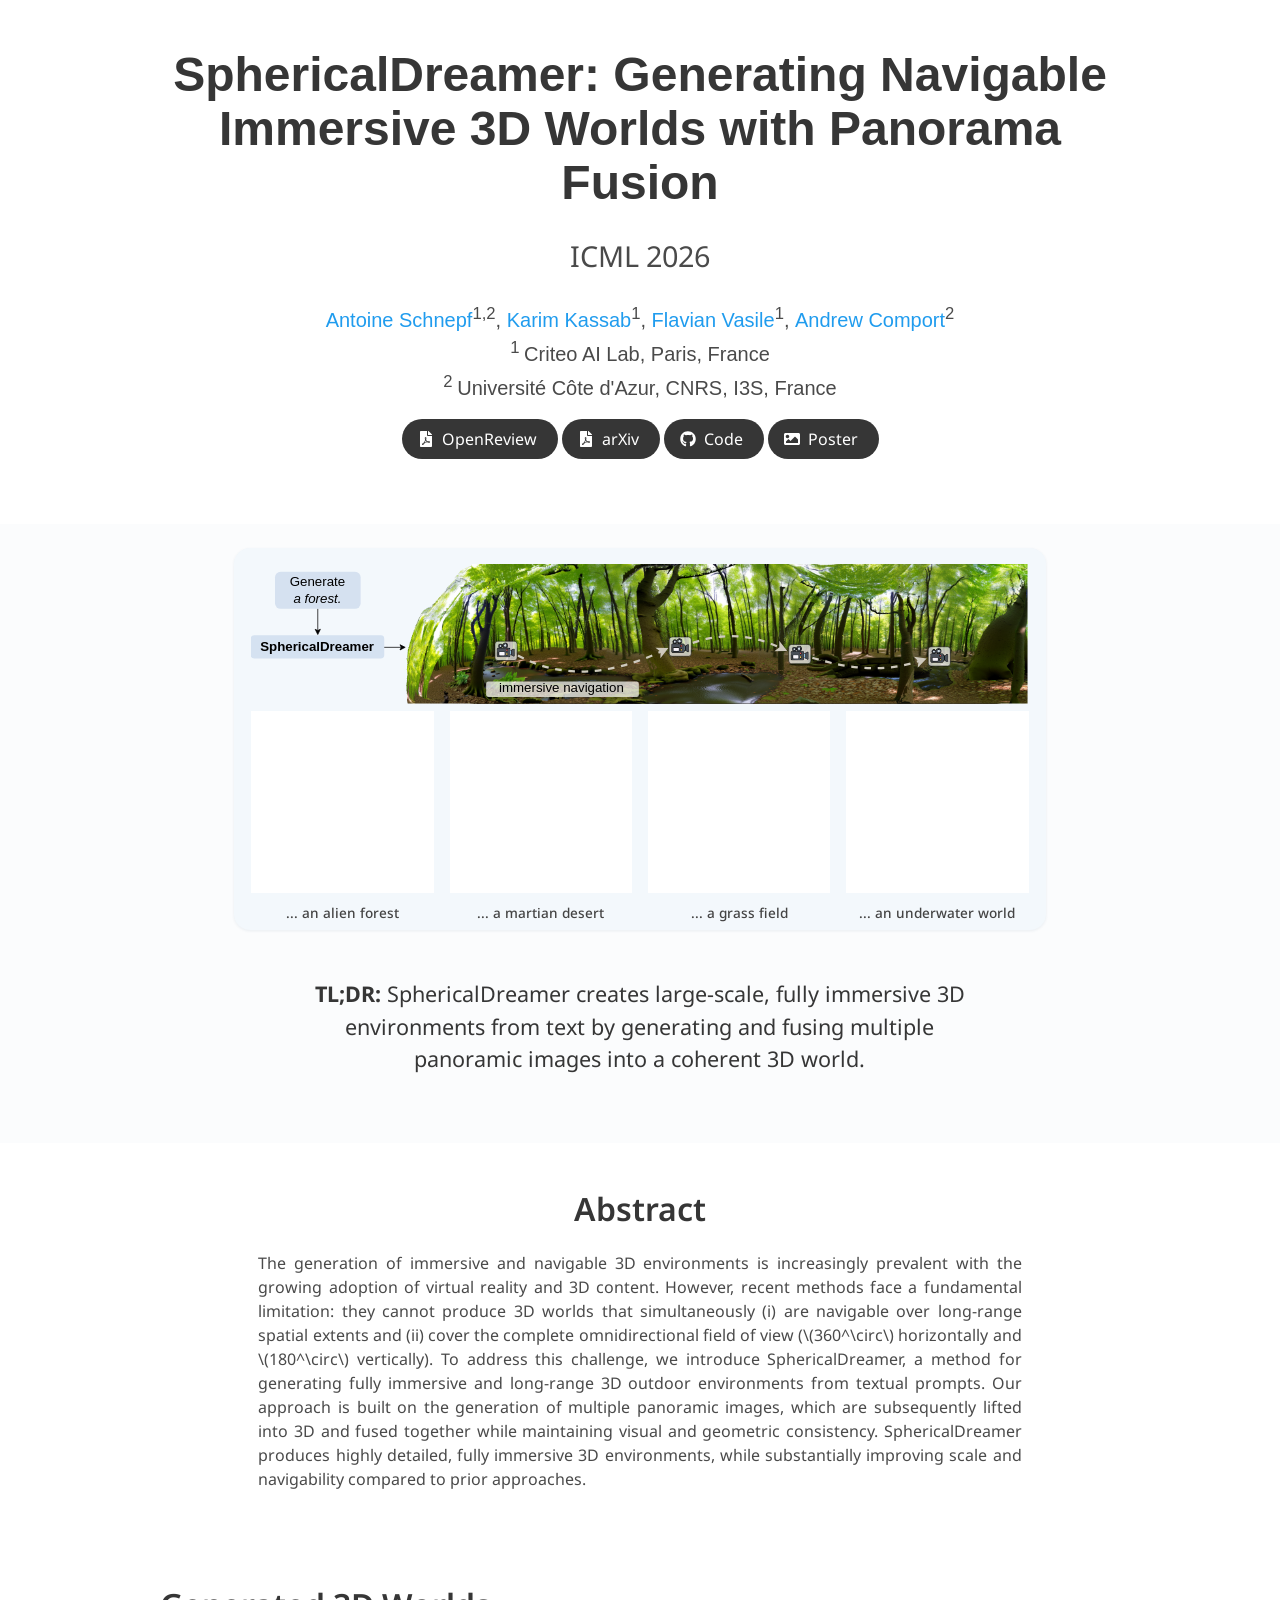
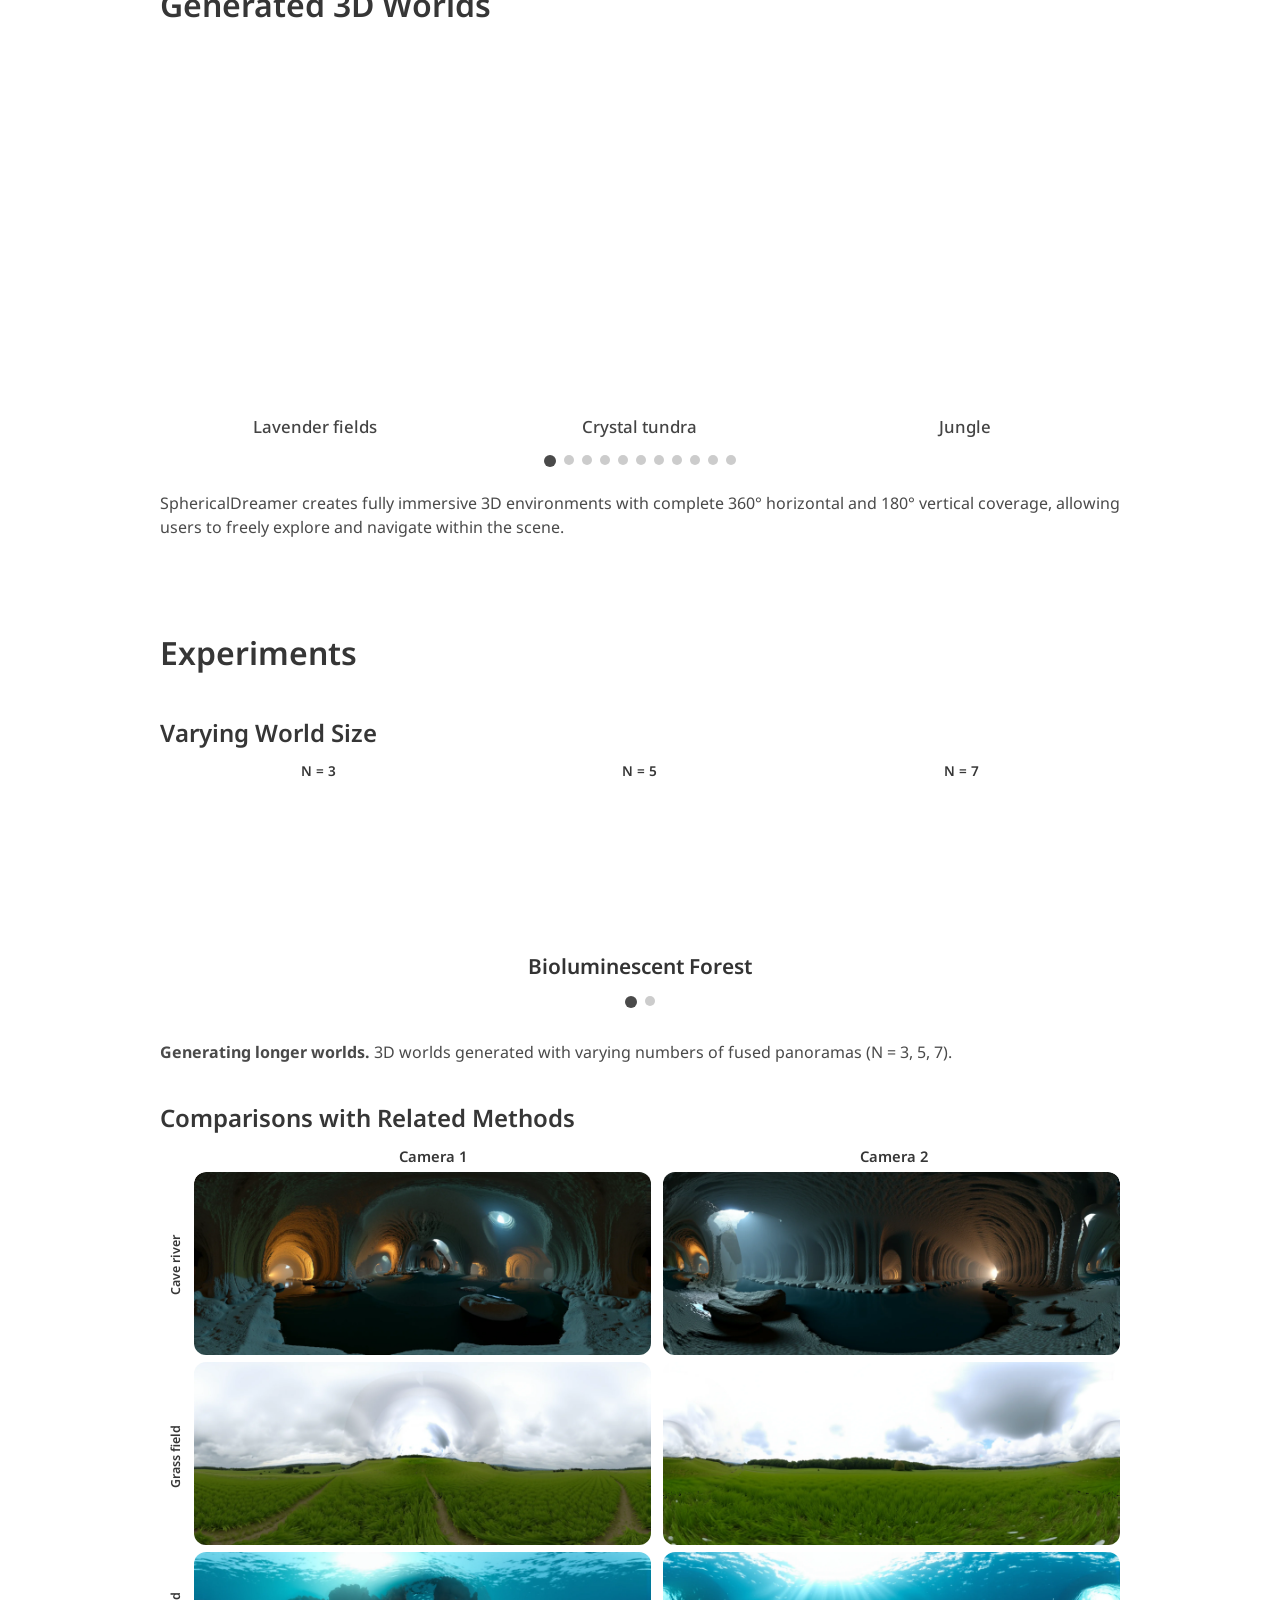
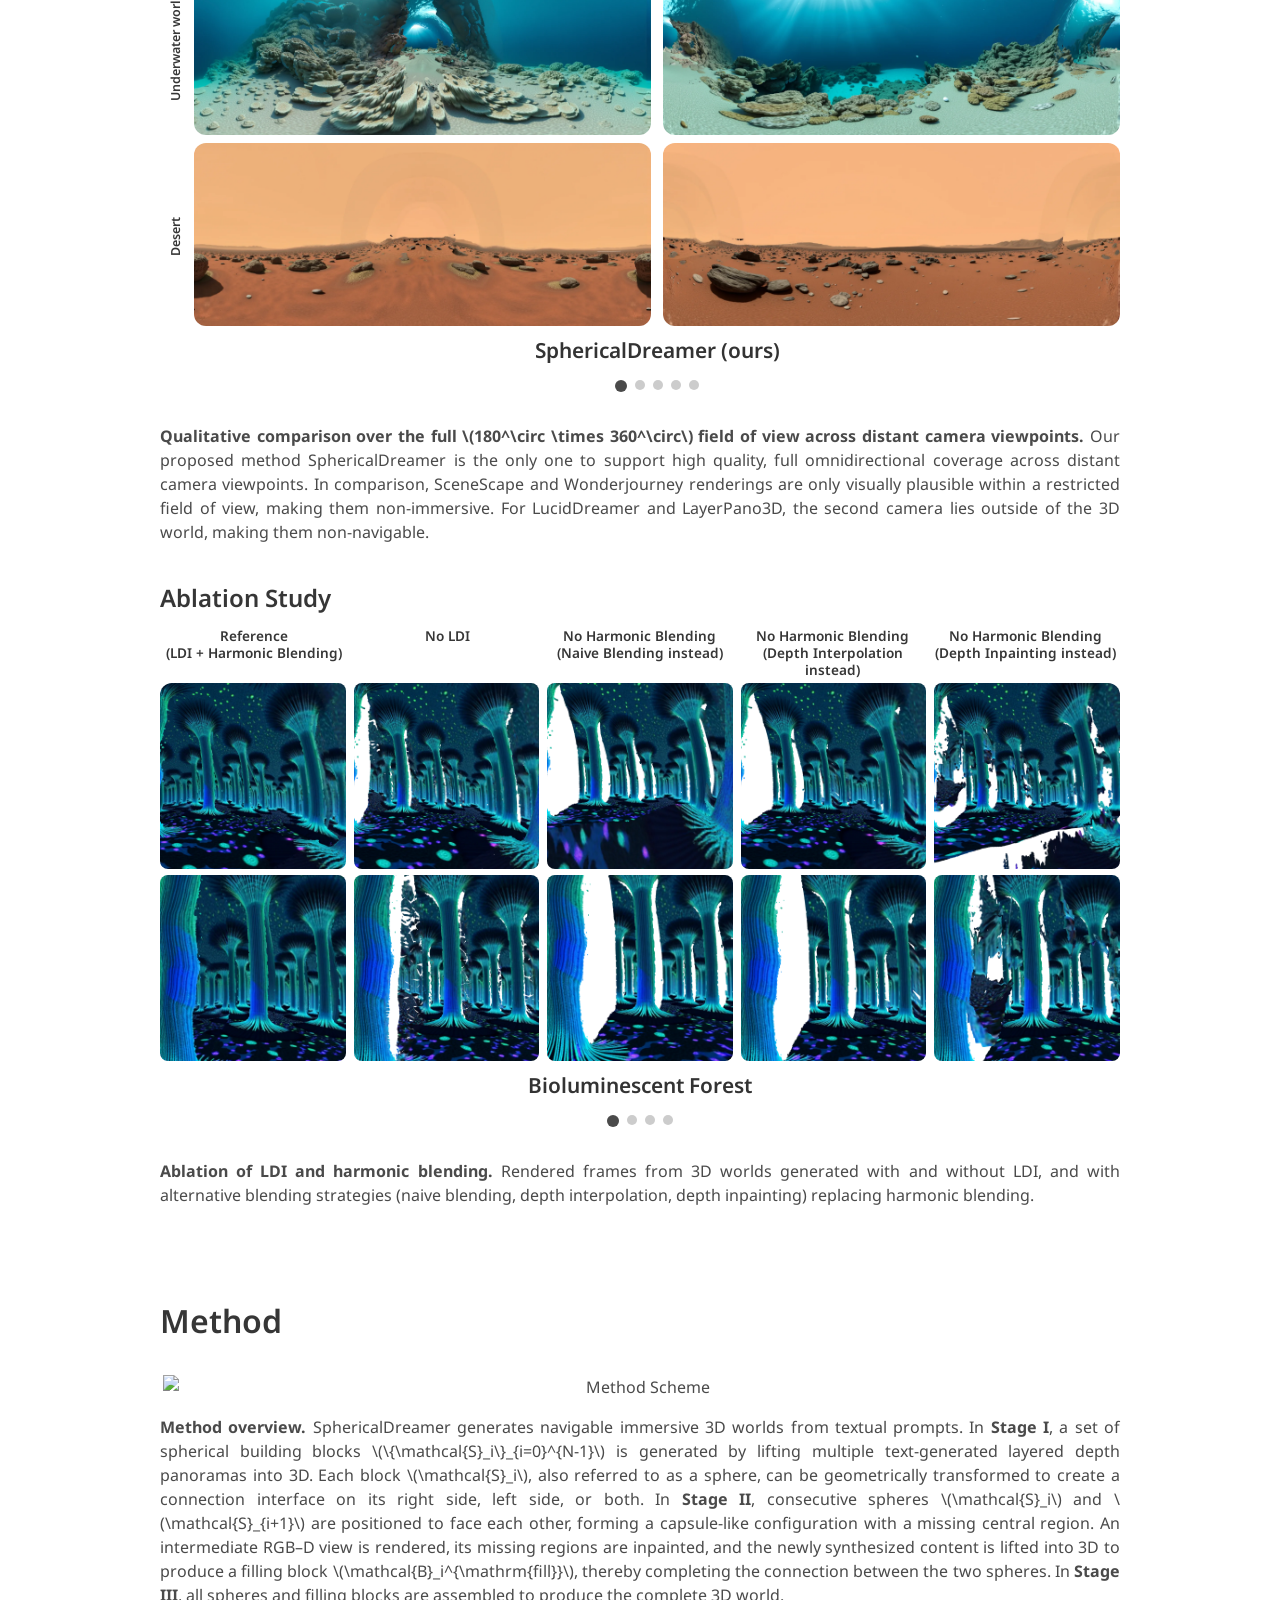
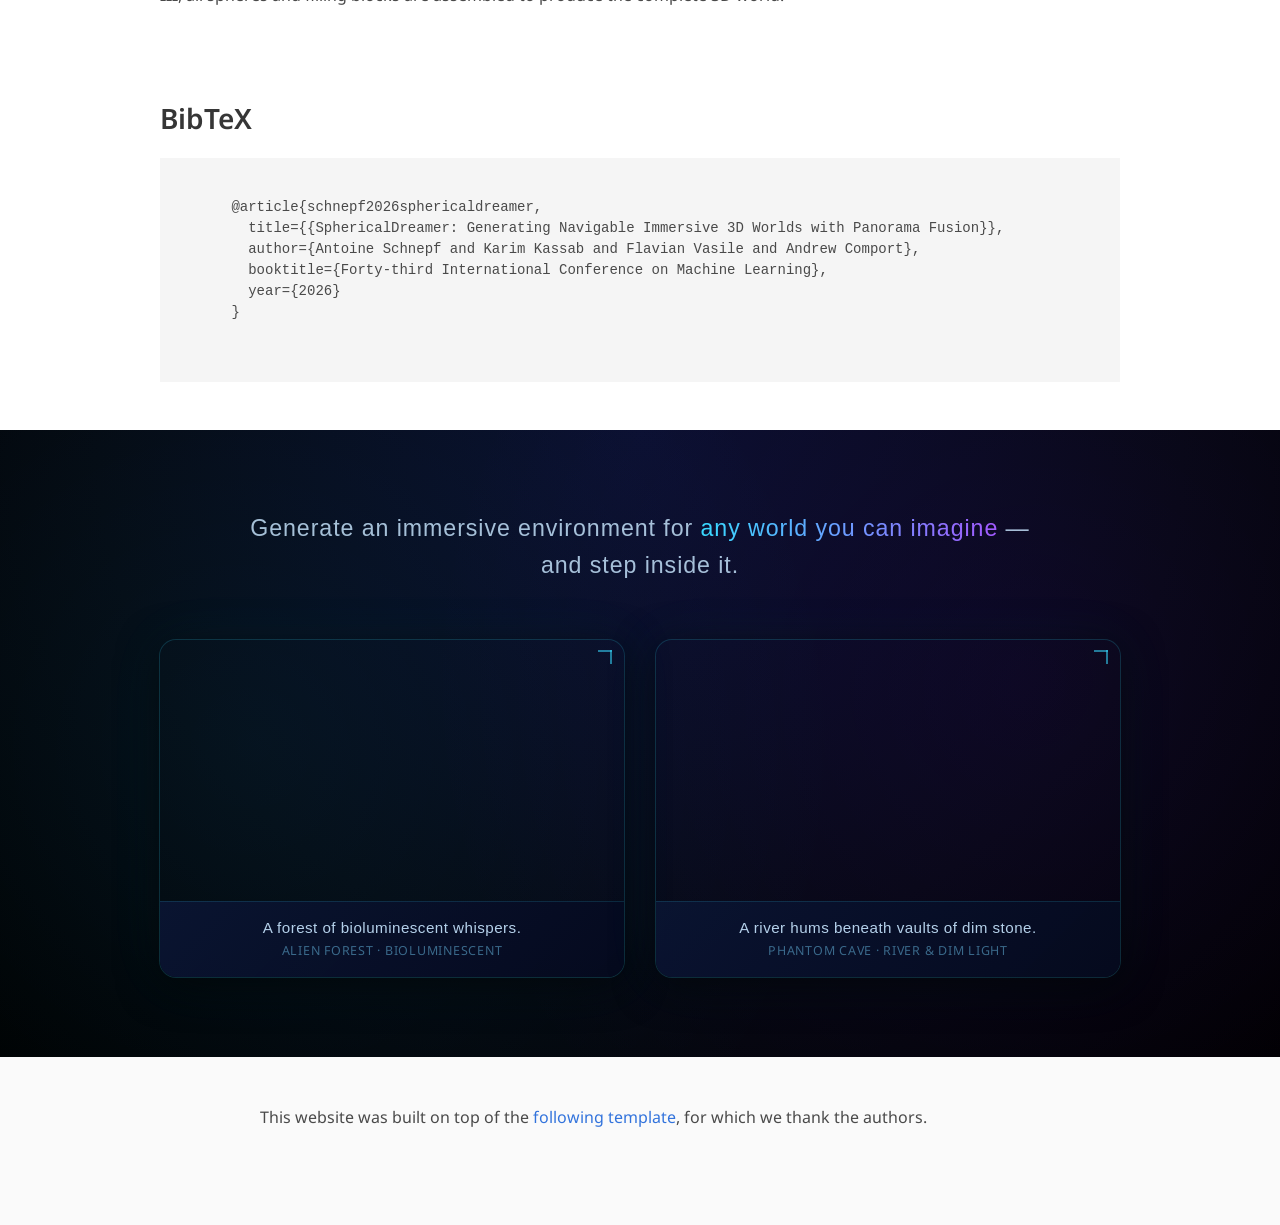
==== commit 9ecb58f1: "poster" ====
--- a/index.html
+++ b/index.html
@@ -88,6 +88,15 @@
                   </span>
                   <span>Code</span>
                   </a>
+              </span>
+              <span class="link-block">
+                <a href="https://icml.cc/media/PosterPDFs/ICML%202026/62181.png?t=1781533281.8331711"
+                   class="external-link button is-normal is-rounded is-dark" target="_blank" rel="noopener noreferrer">
+                  <span class="icon">
+                      <i class="fas fa-image"></i>
+                  </span>
+                  <span>Poster</span>
+                </a>
               </span>
 
             </div>
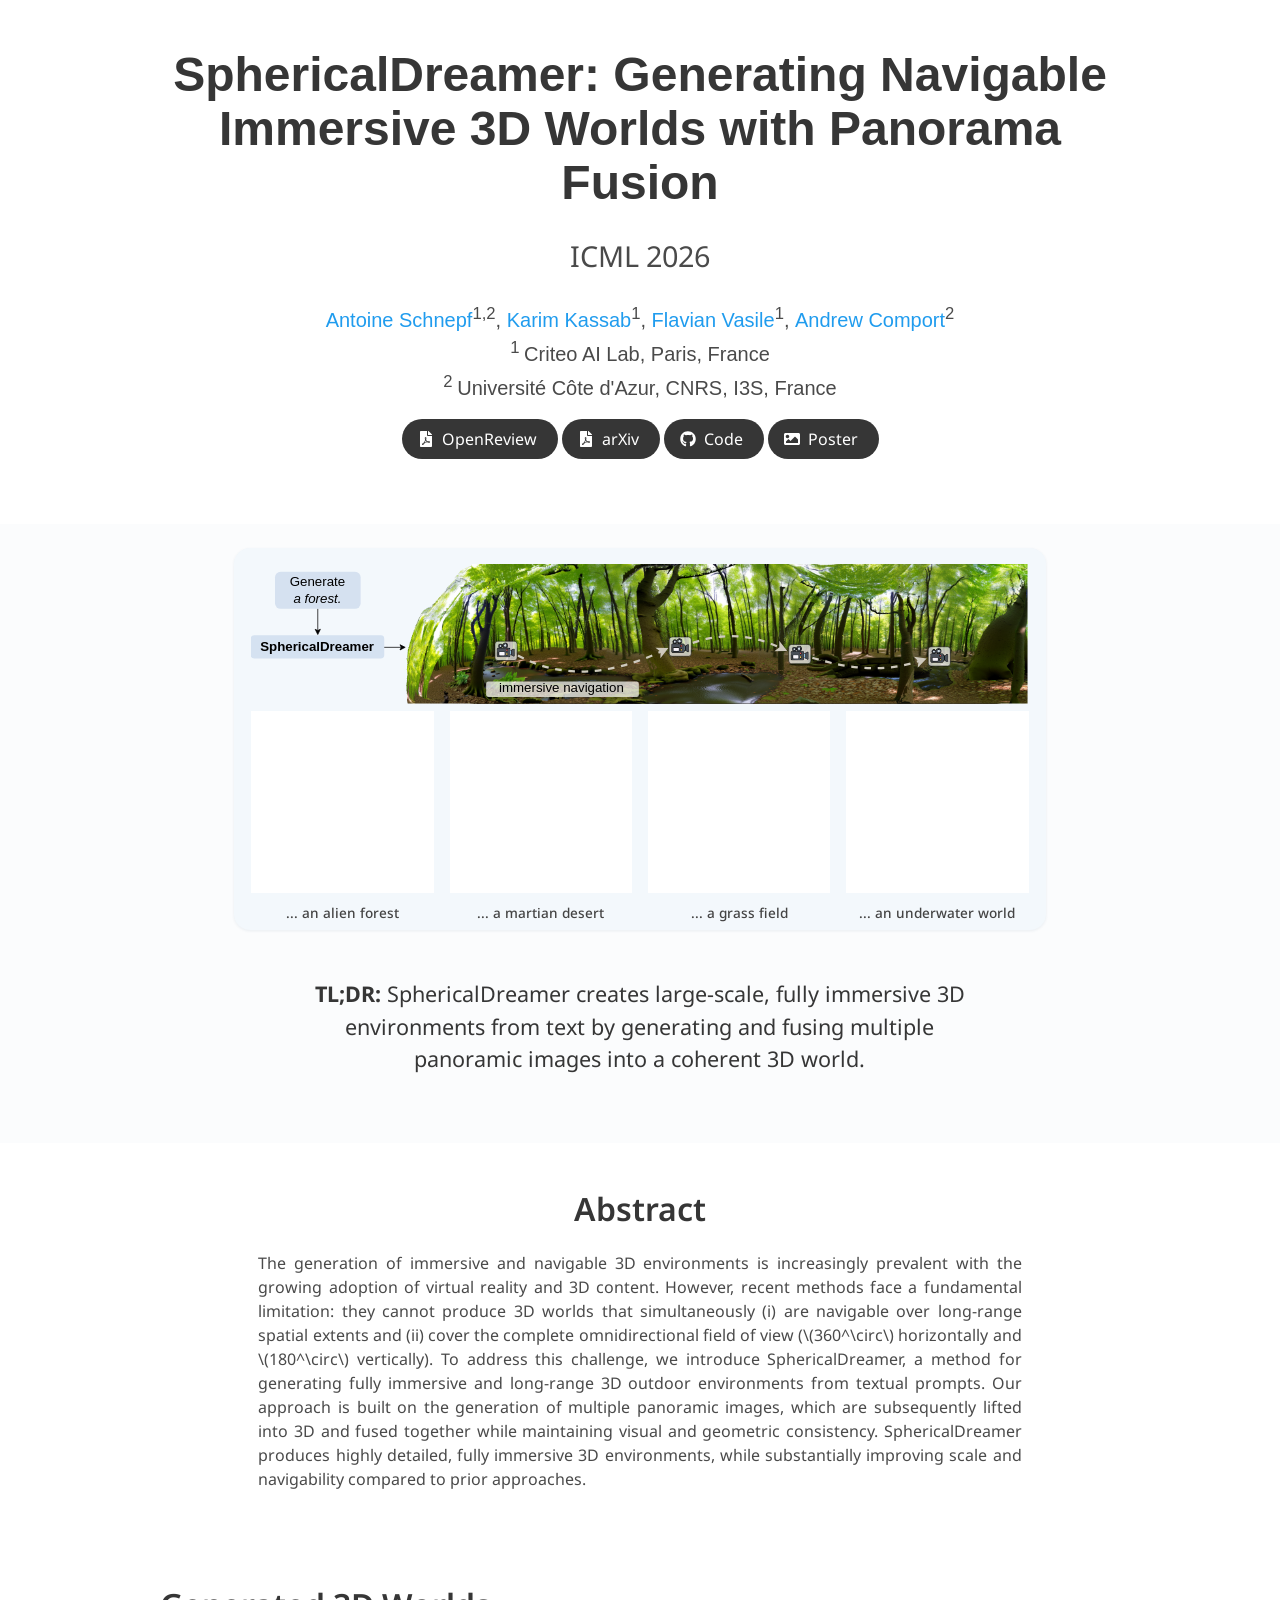
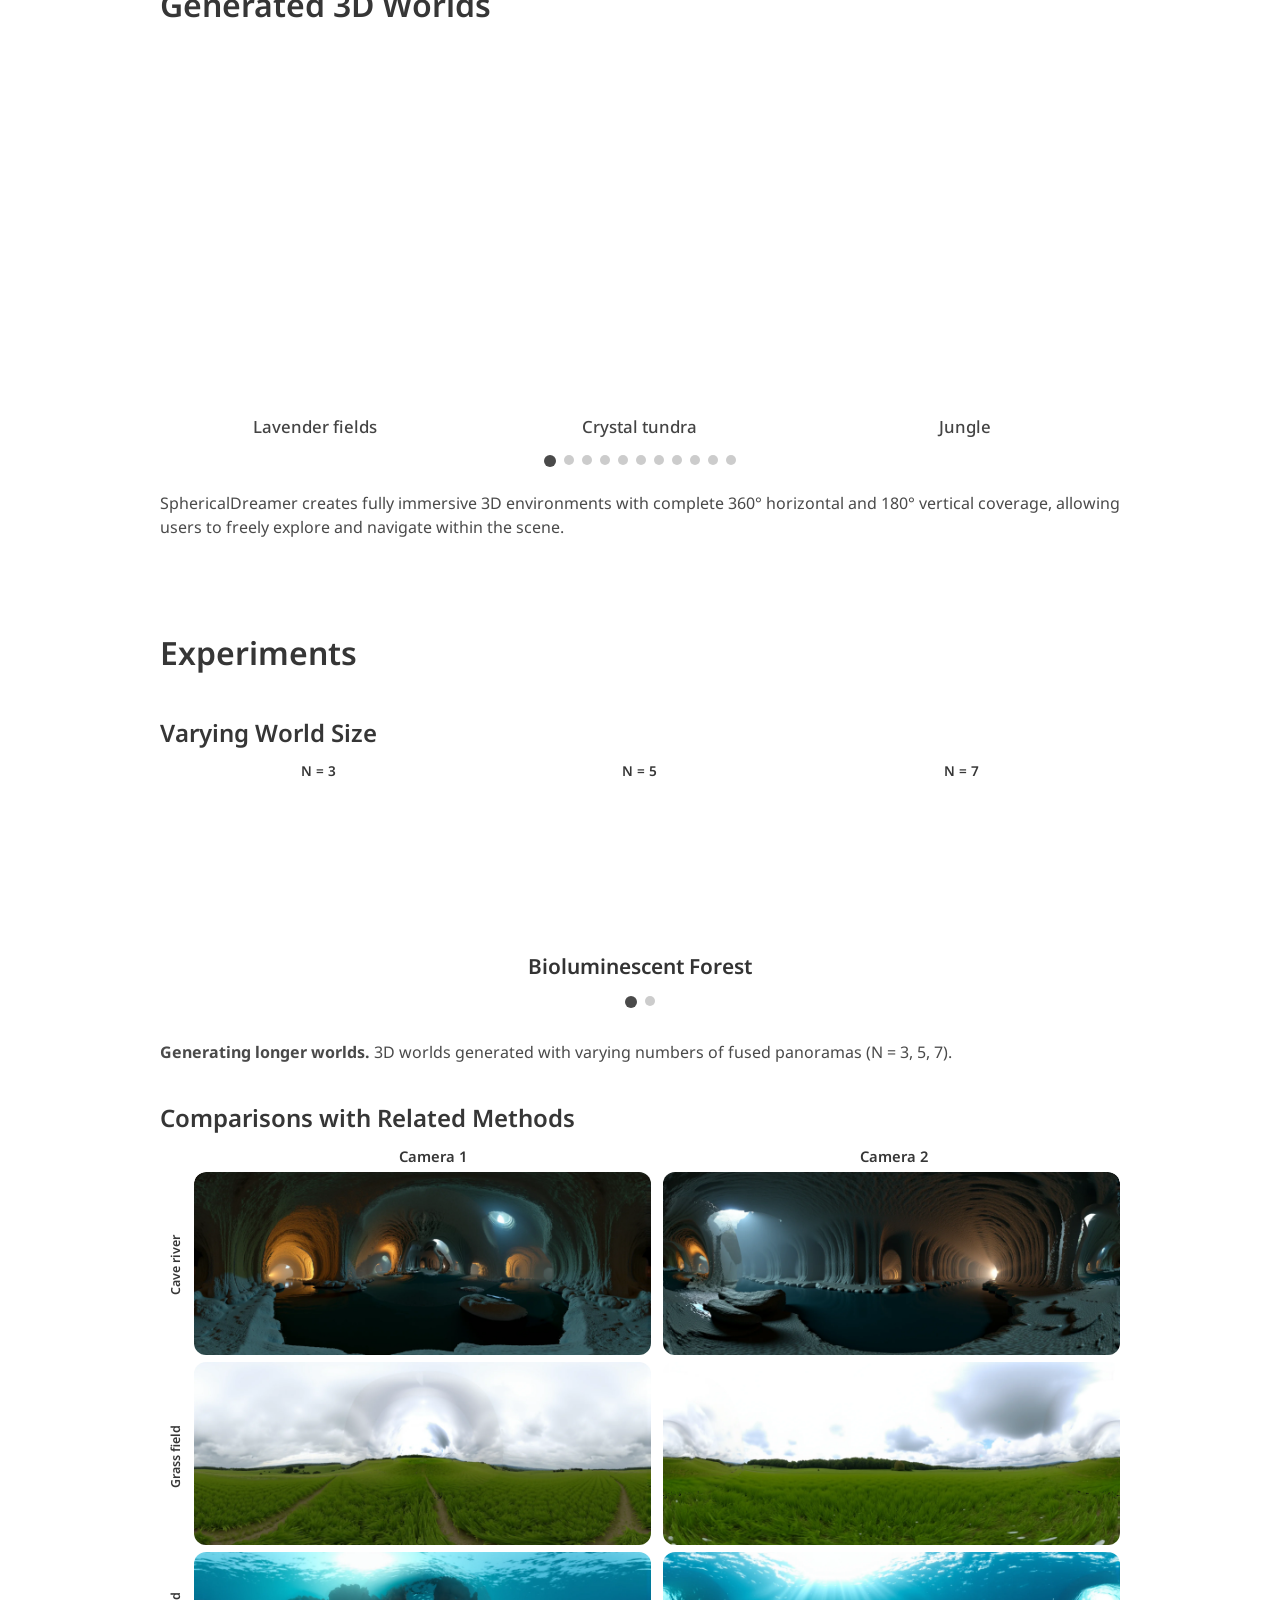
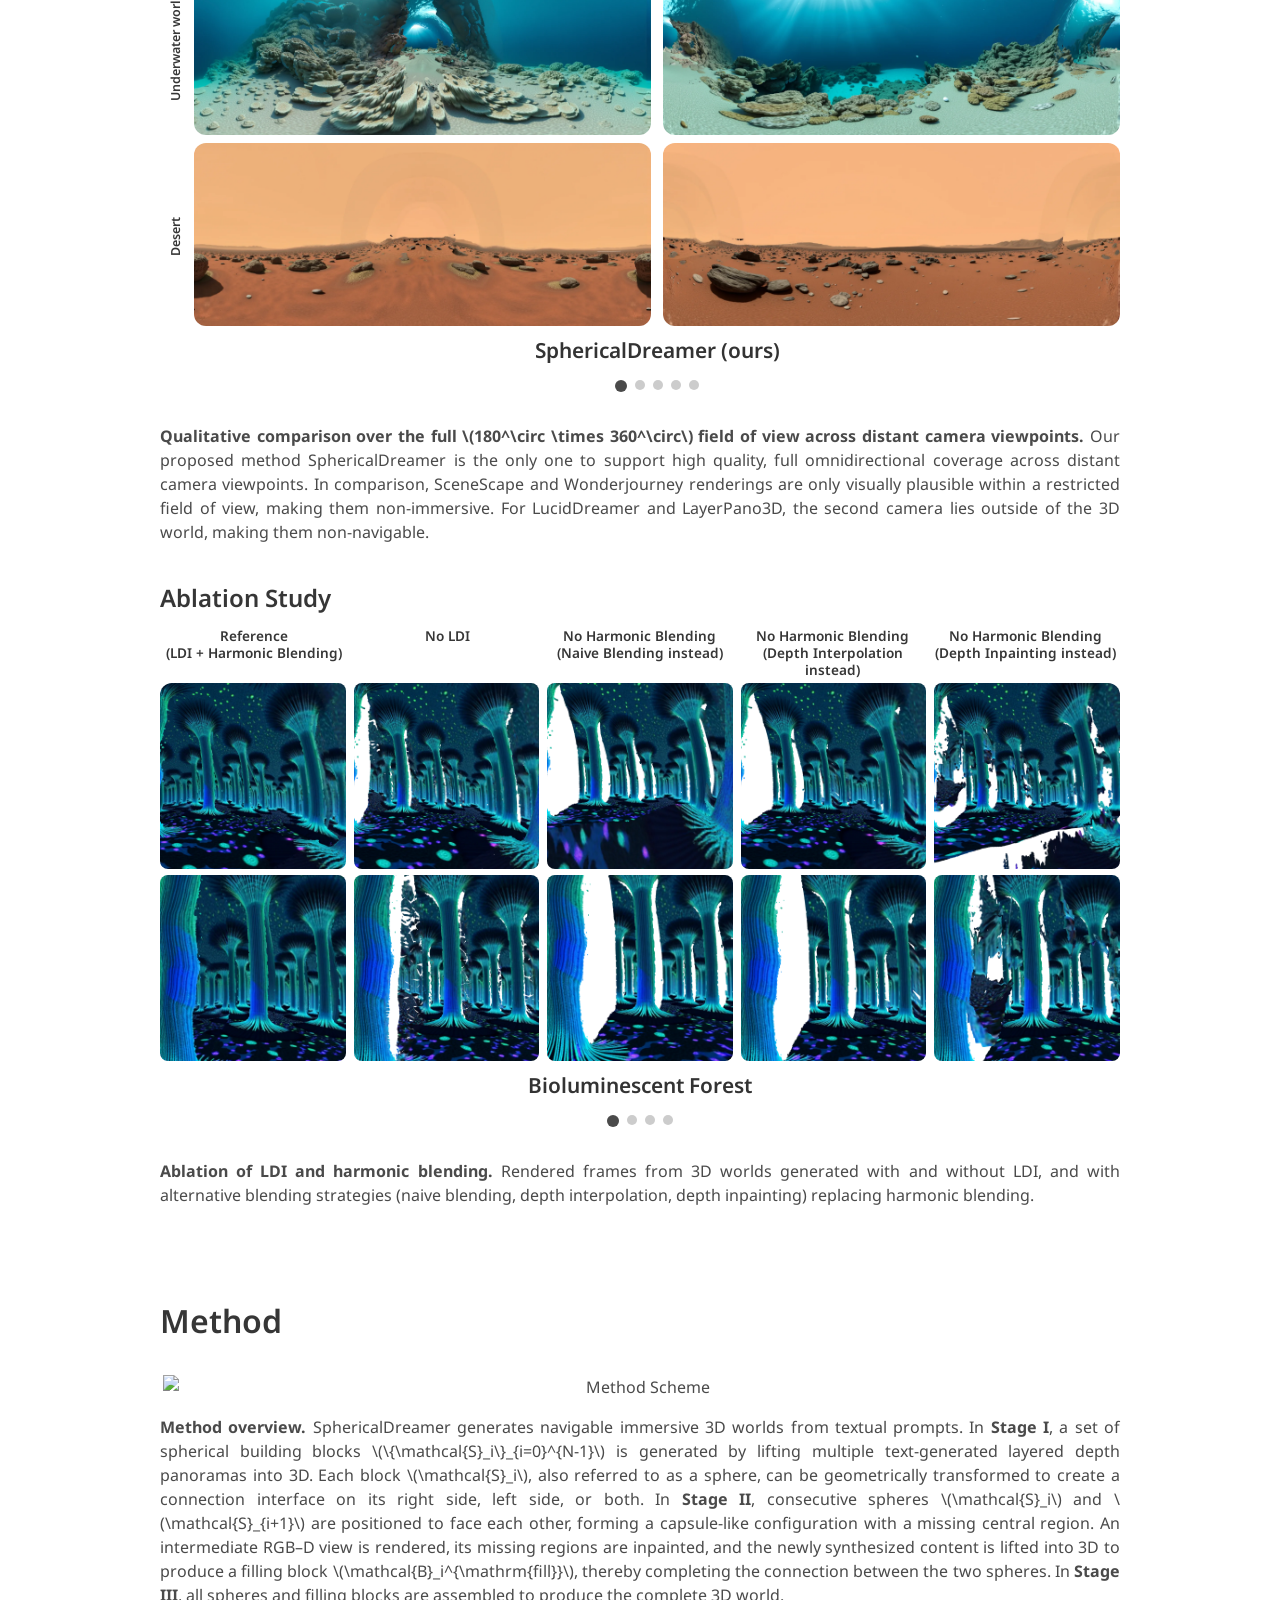
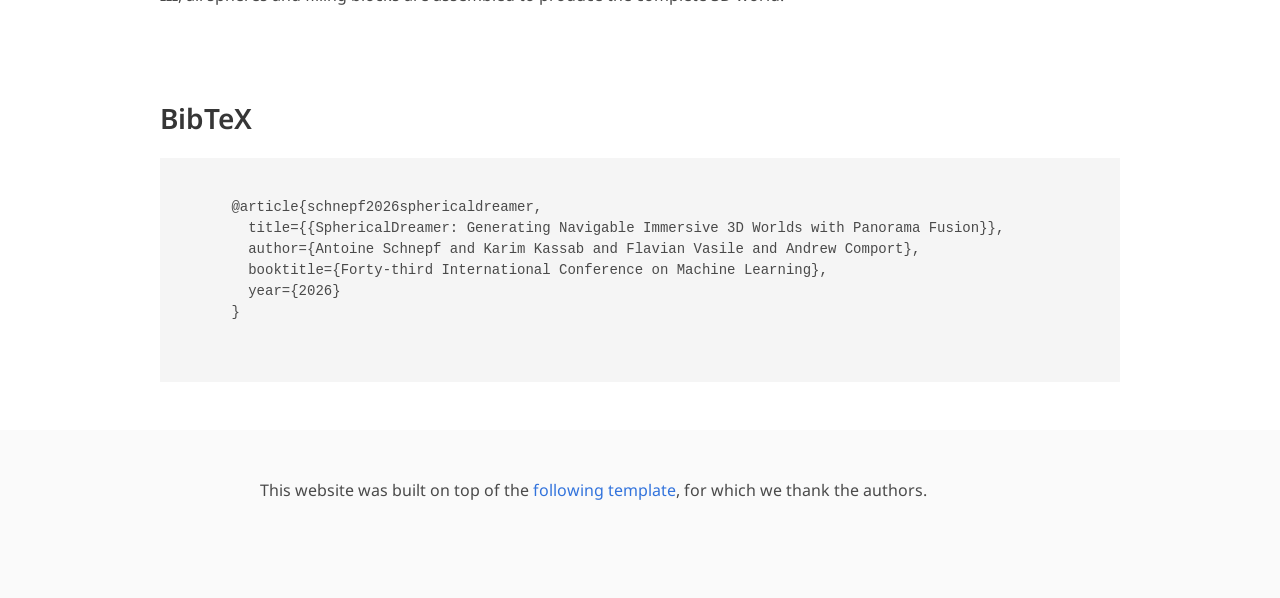
==== commit 4c45b975: "minor" ====
--- a/index.html
+++ b/index.html
@@ -1581,7 +1581,7 @@
     </code></pre>
   </div>
 </section>
-<section class="section" id="immersive-showcase">
+<!-- <section class="section" id="immersive-showcase">
   <style>
     #immersive-showcase {
       background: radial-gradient(ellipse at 50% 0%, #0a0f2e 0%, #050810 60%, #000000 100%);
@@ -1719,7 +1719,7 @@
 
     </div>
   </div>
-</section>
+</section> -->
 
 <footer class="footer">
   <div class="container">
